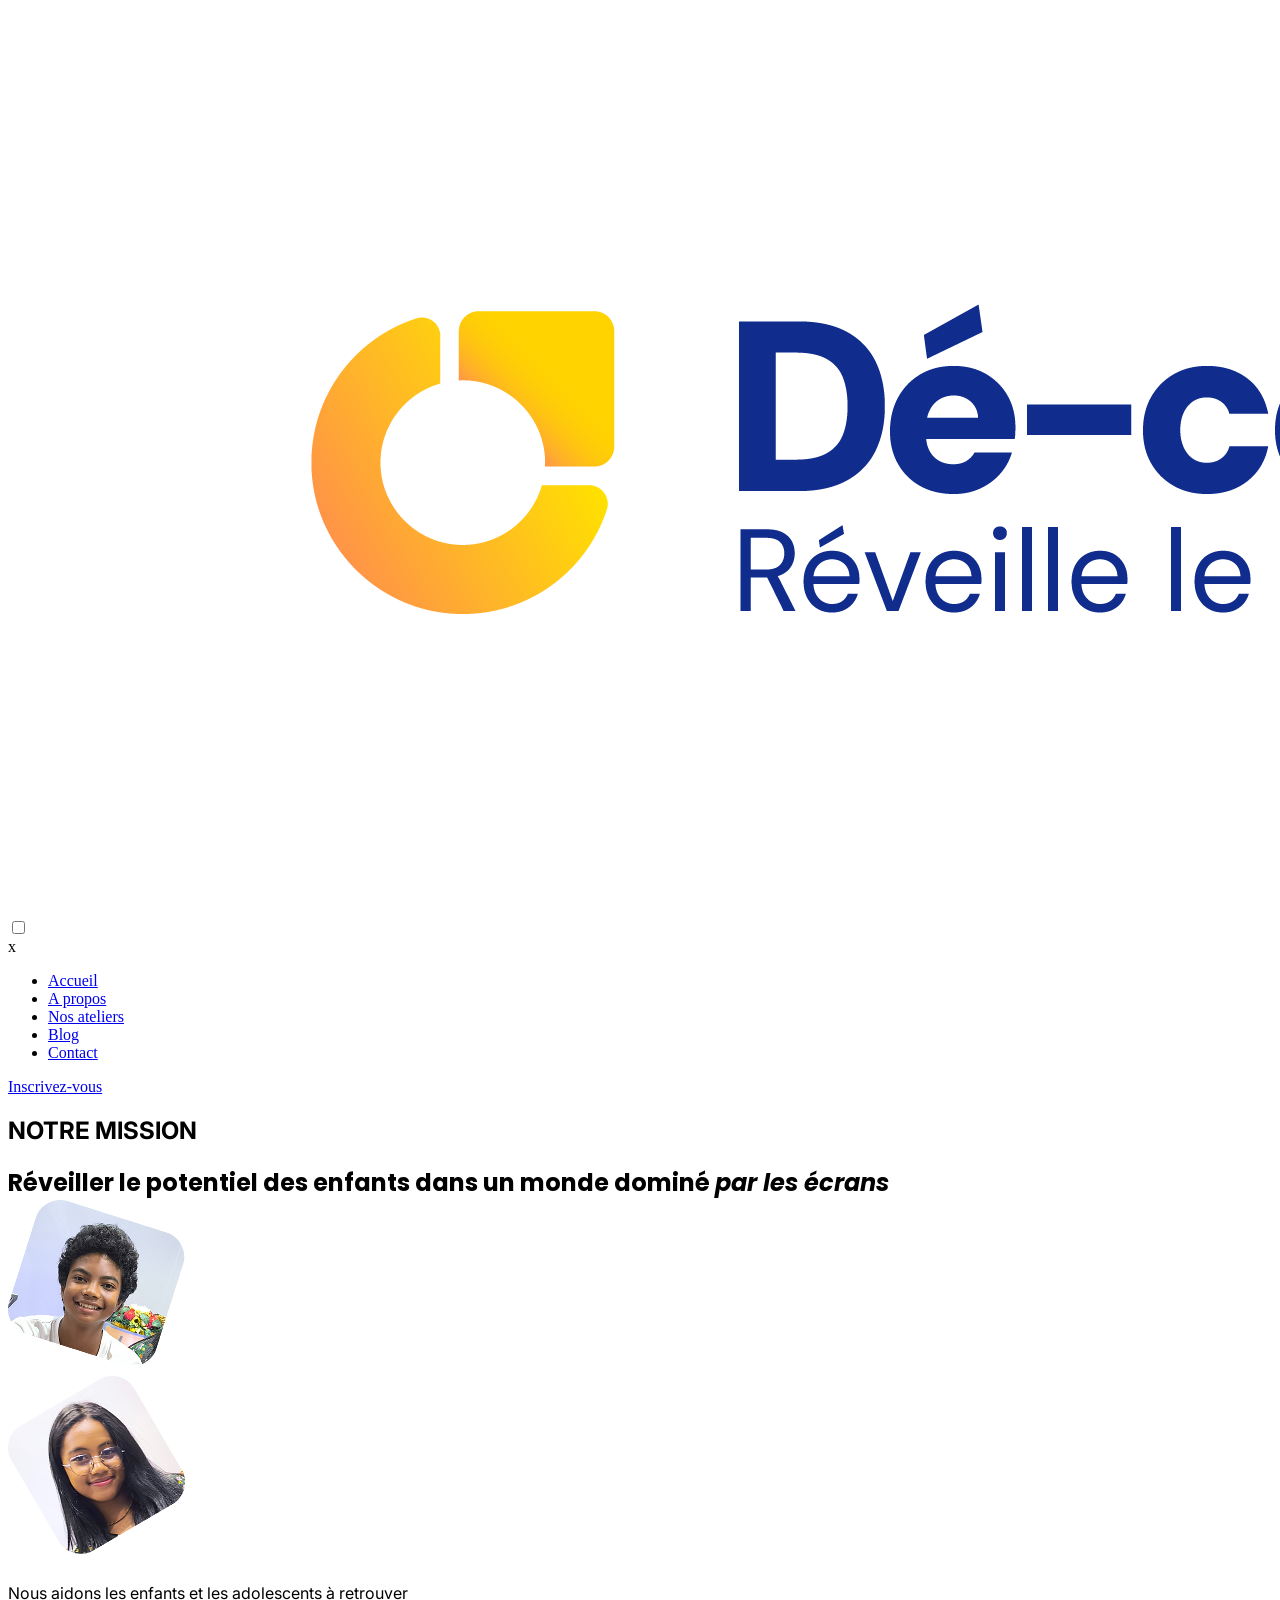
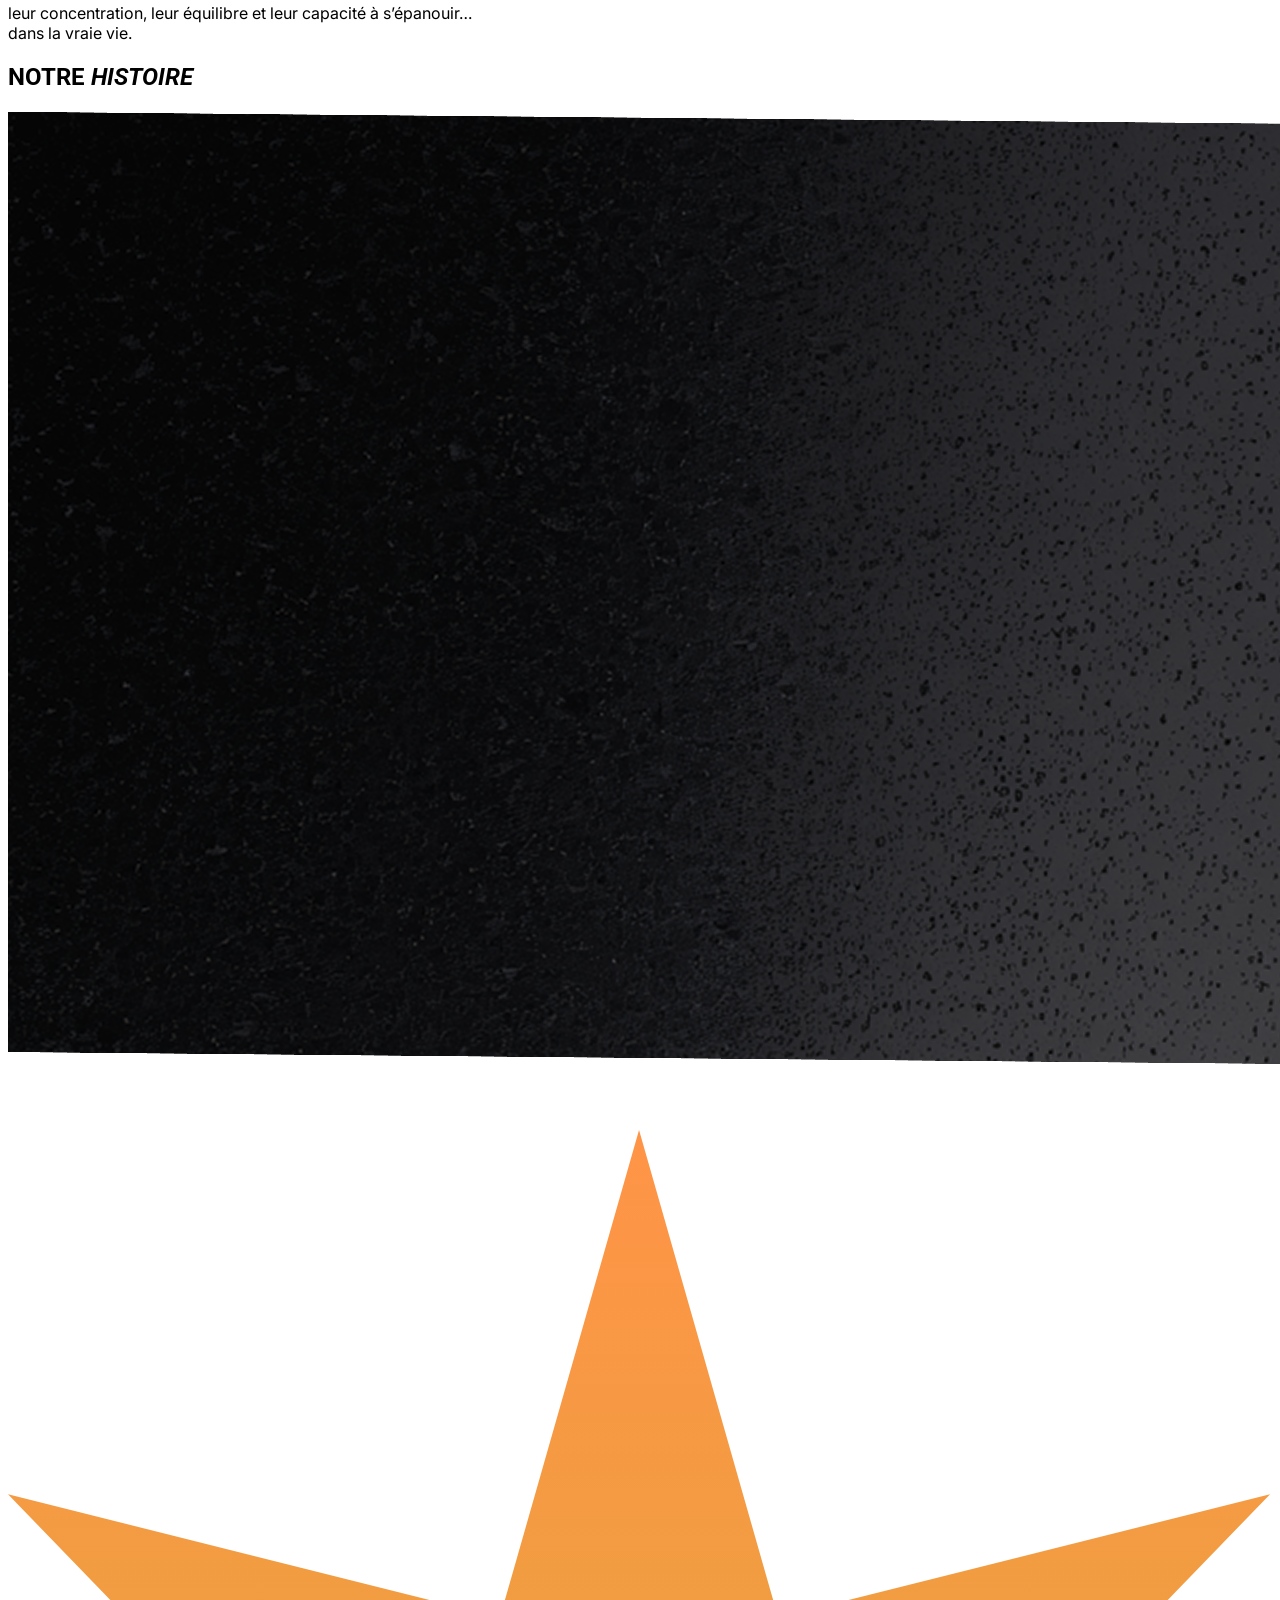
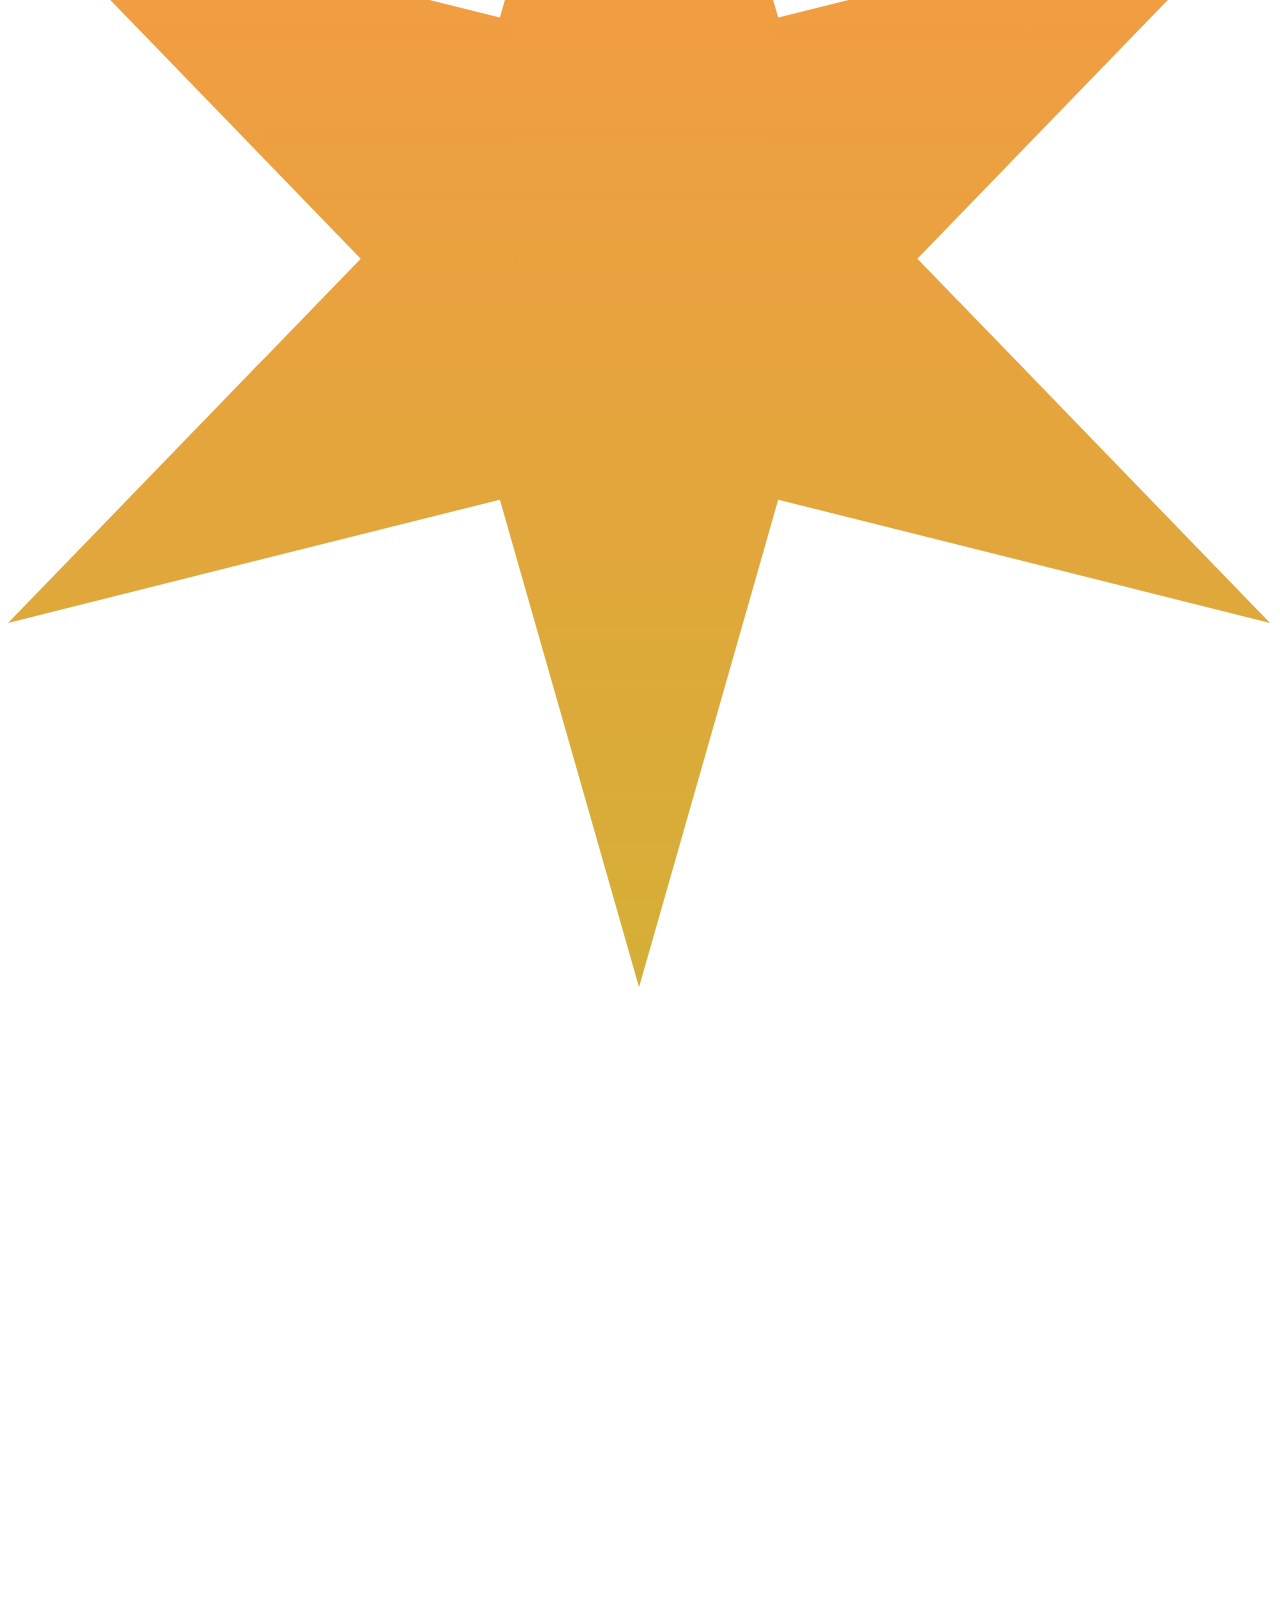
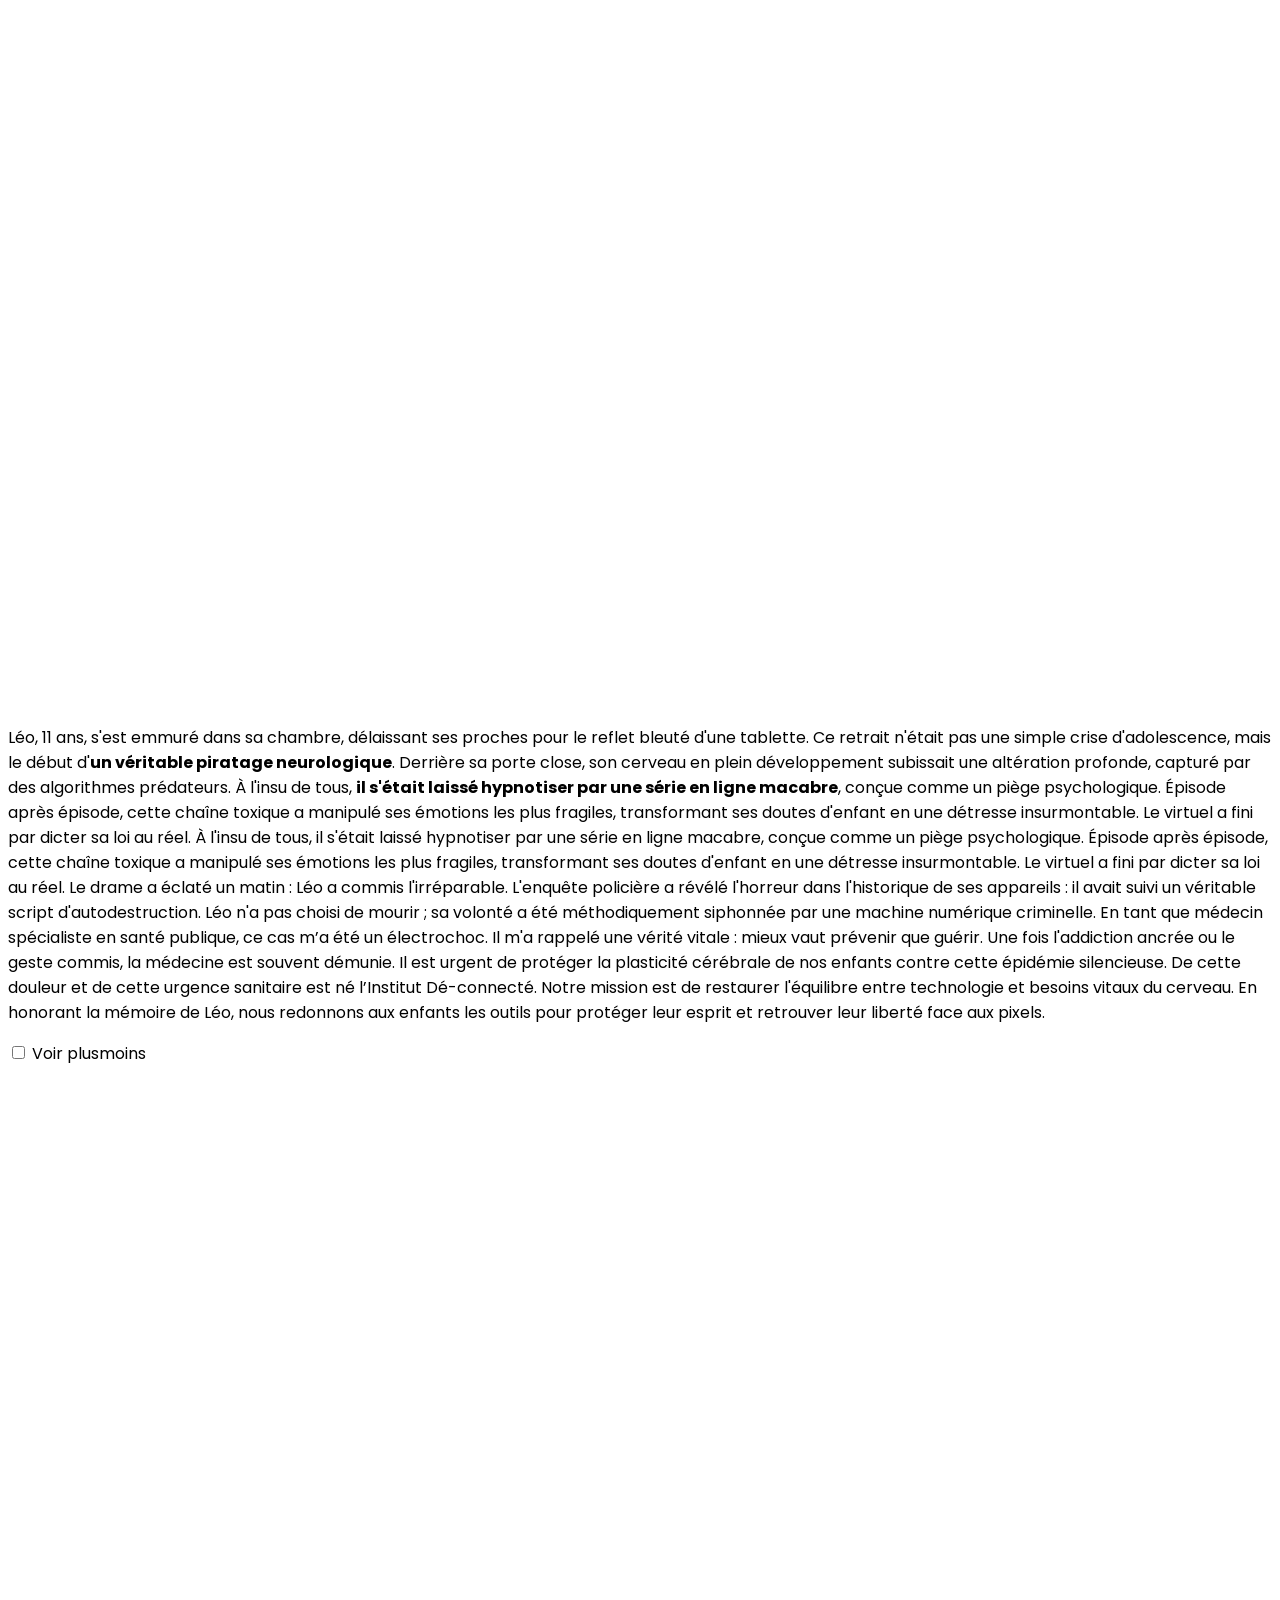
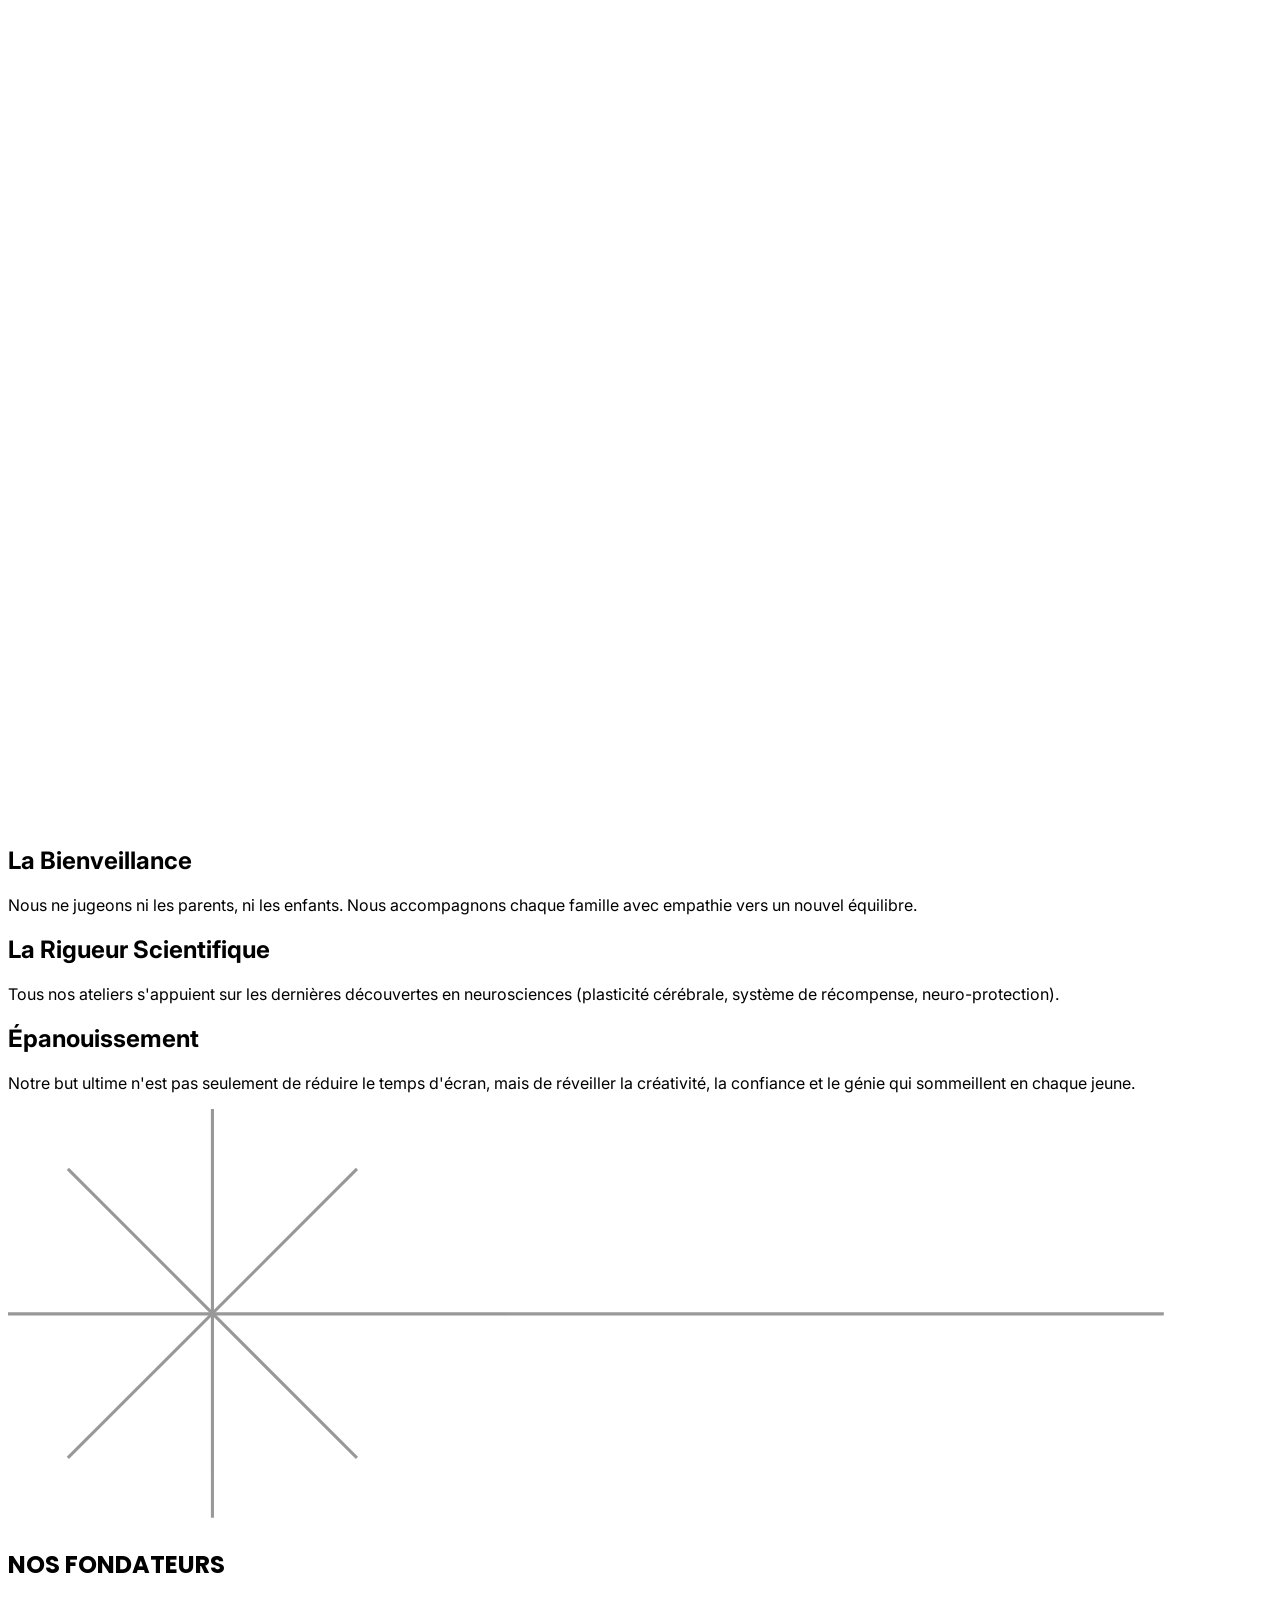
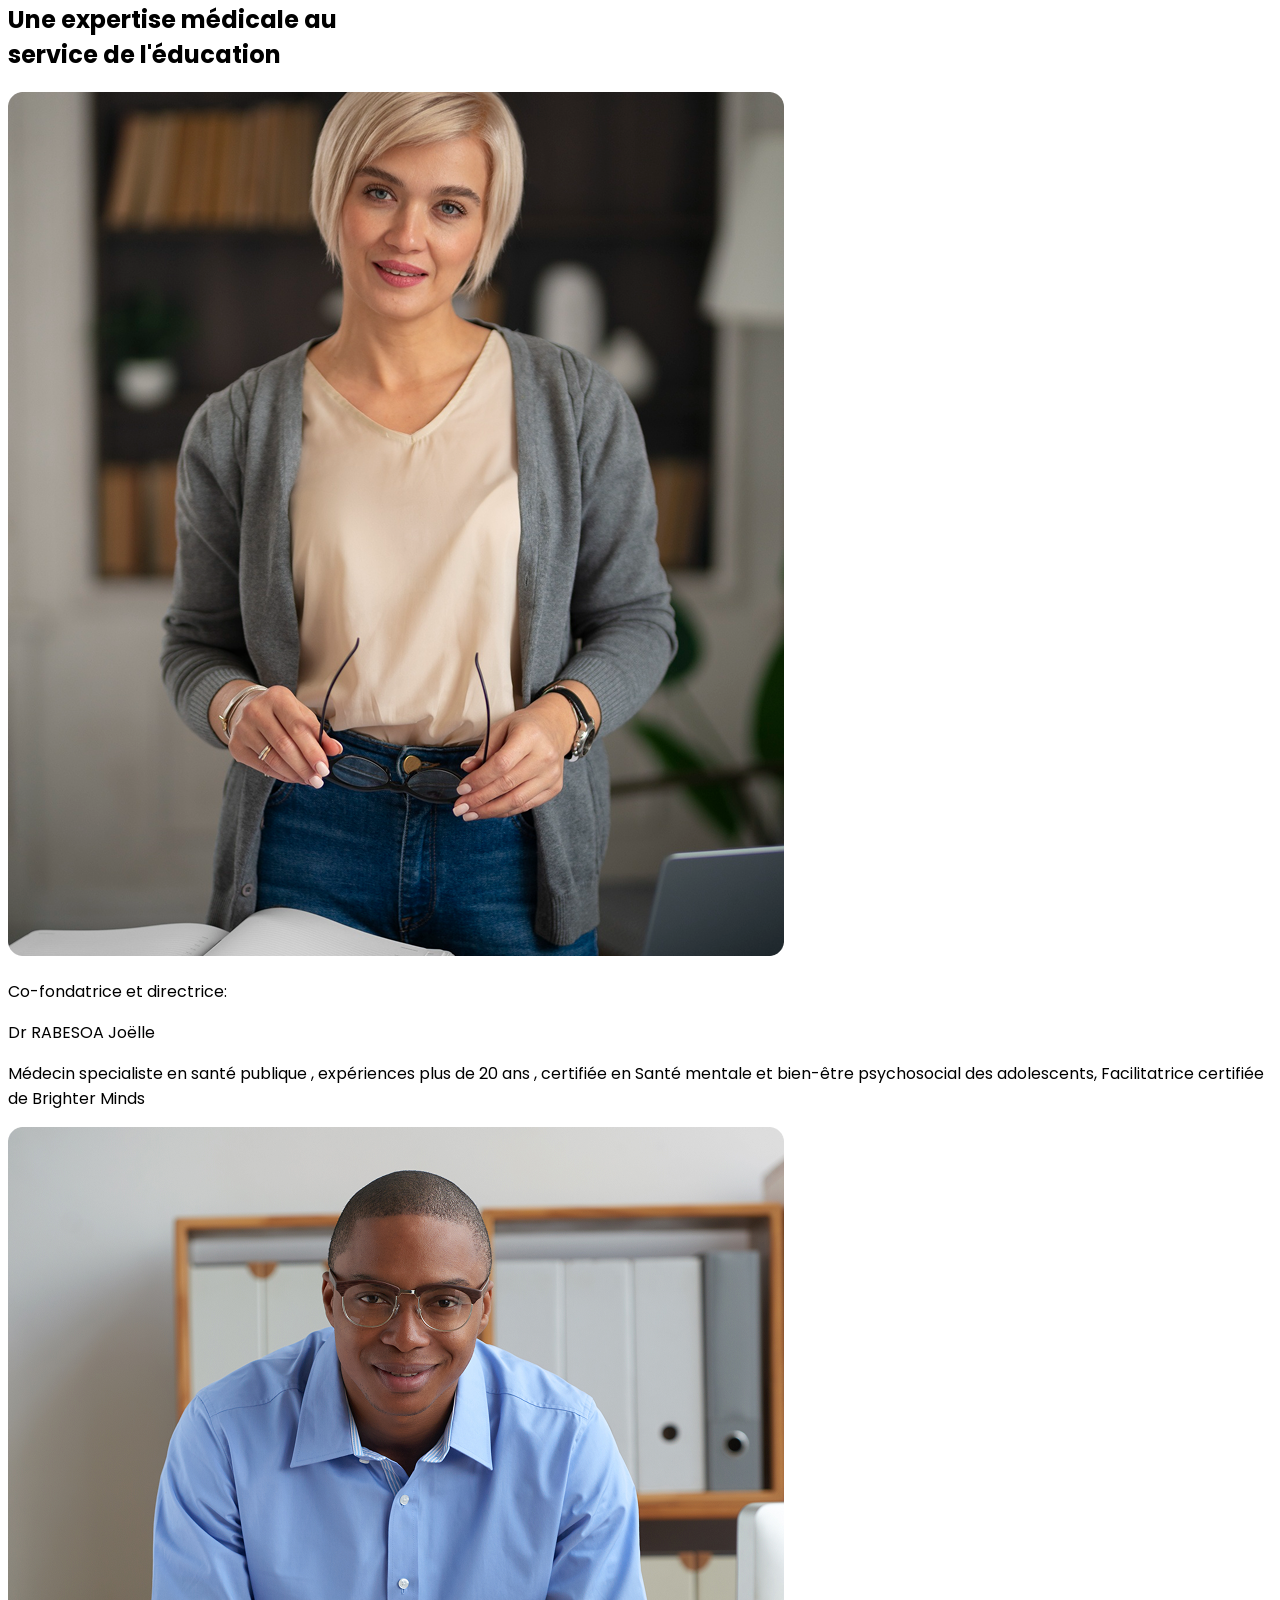
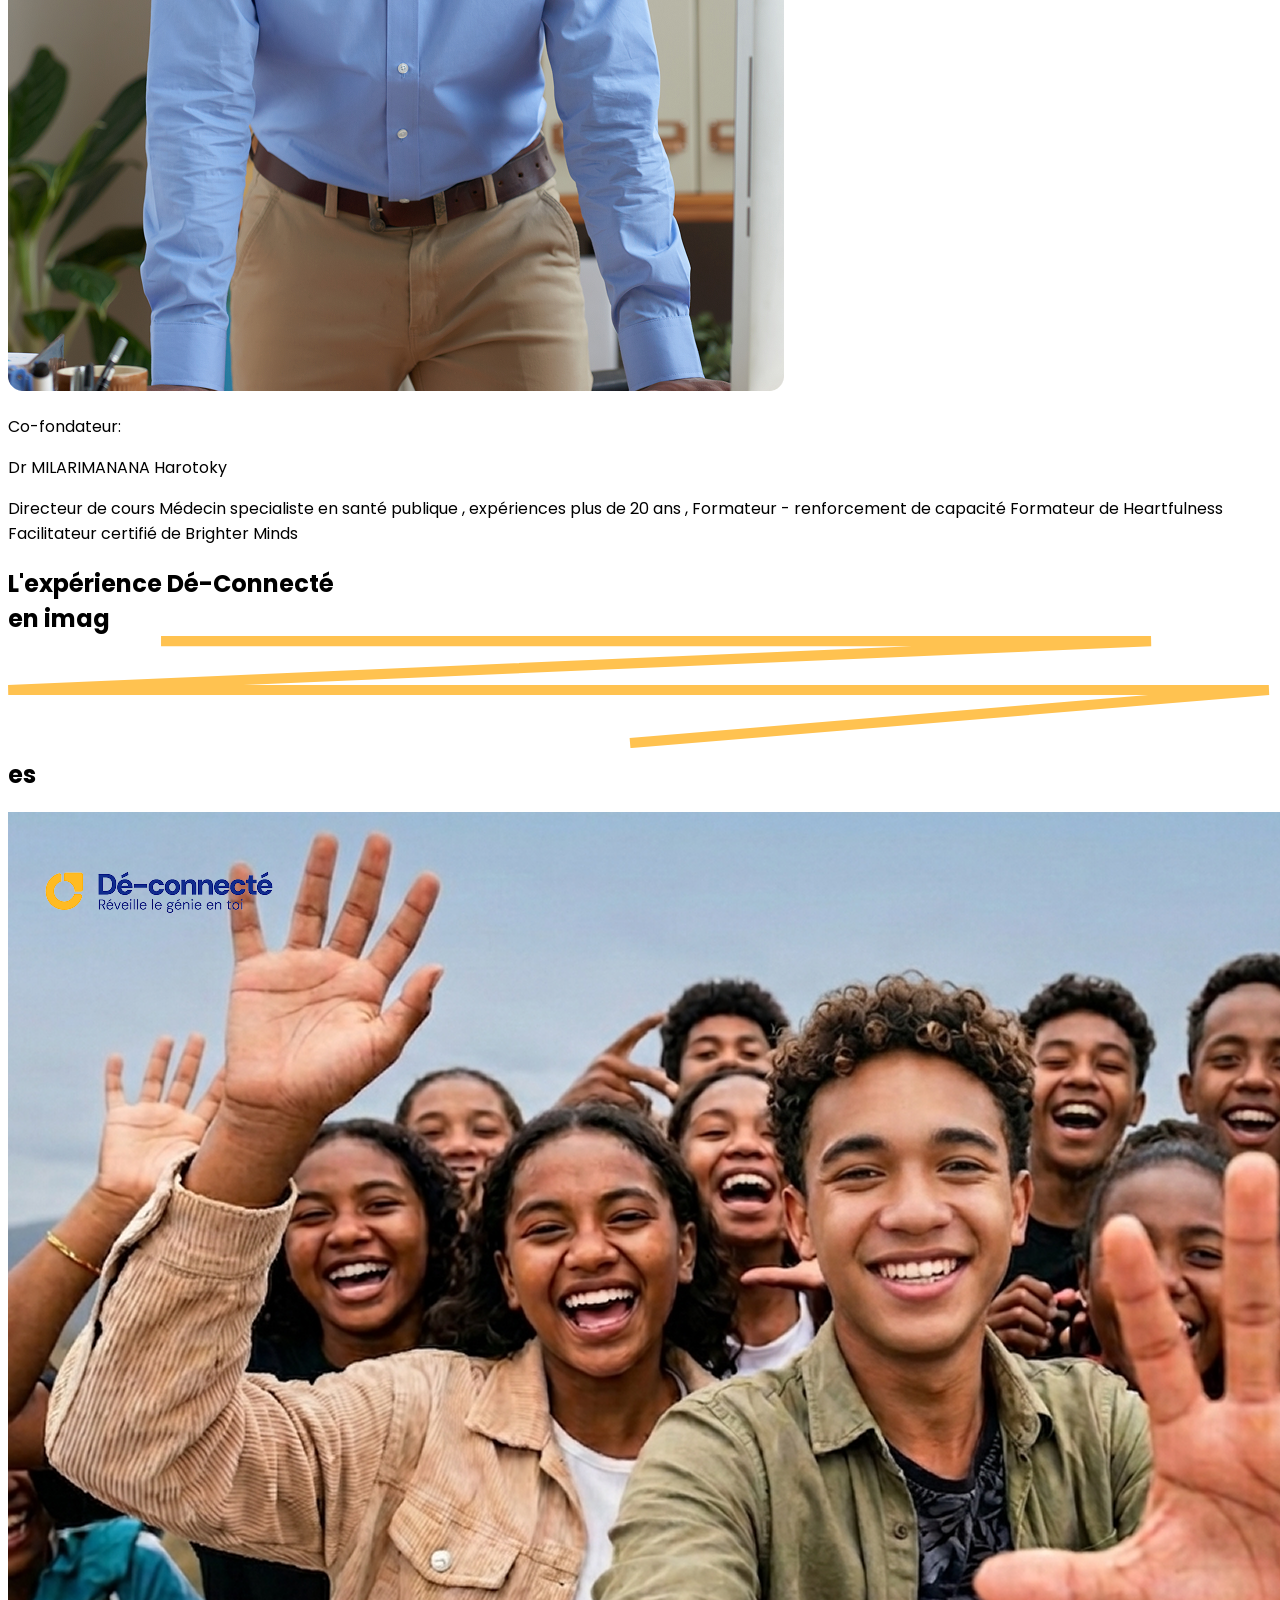
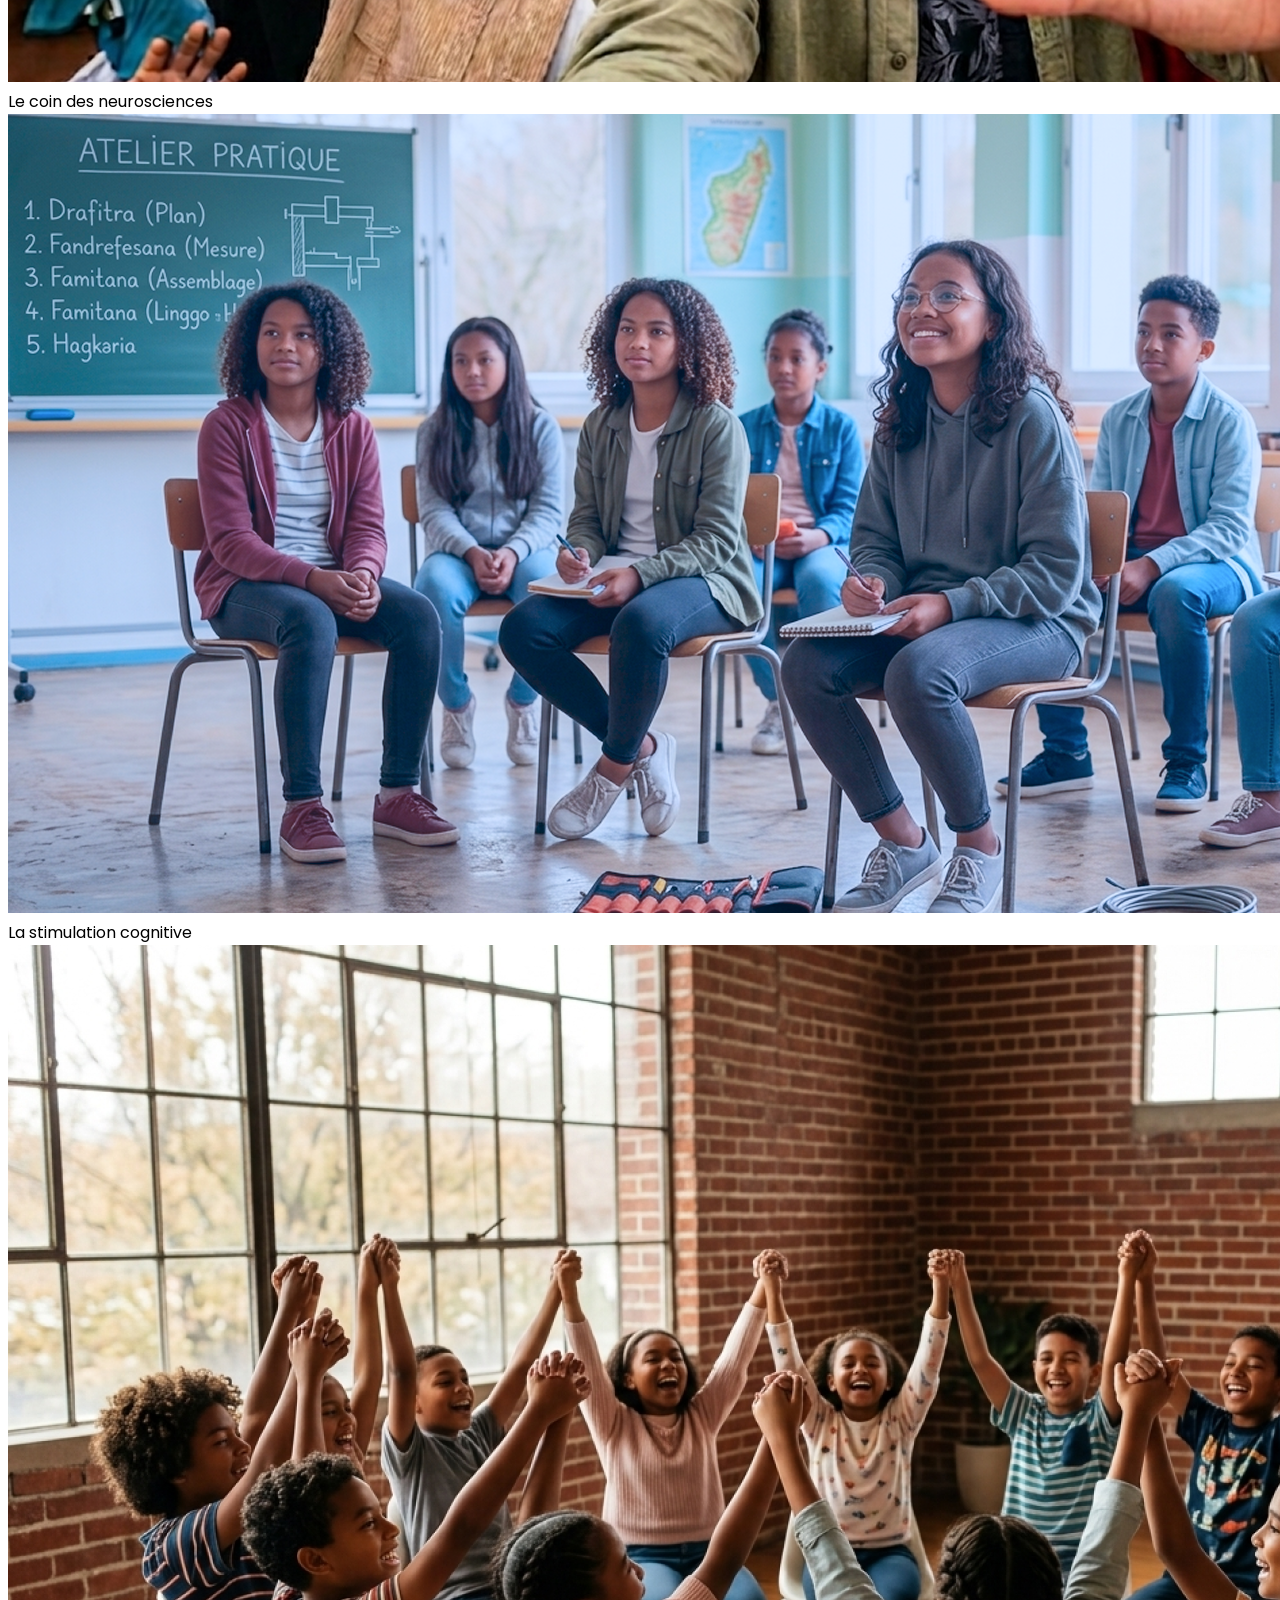
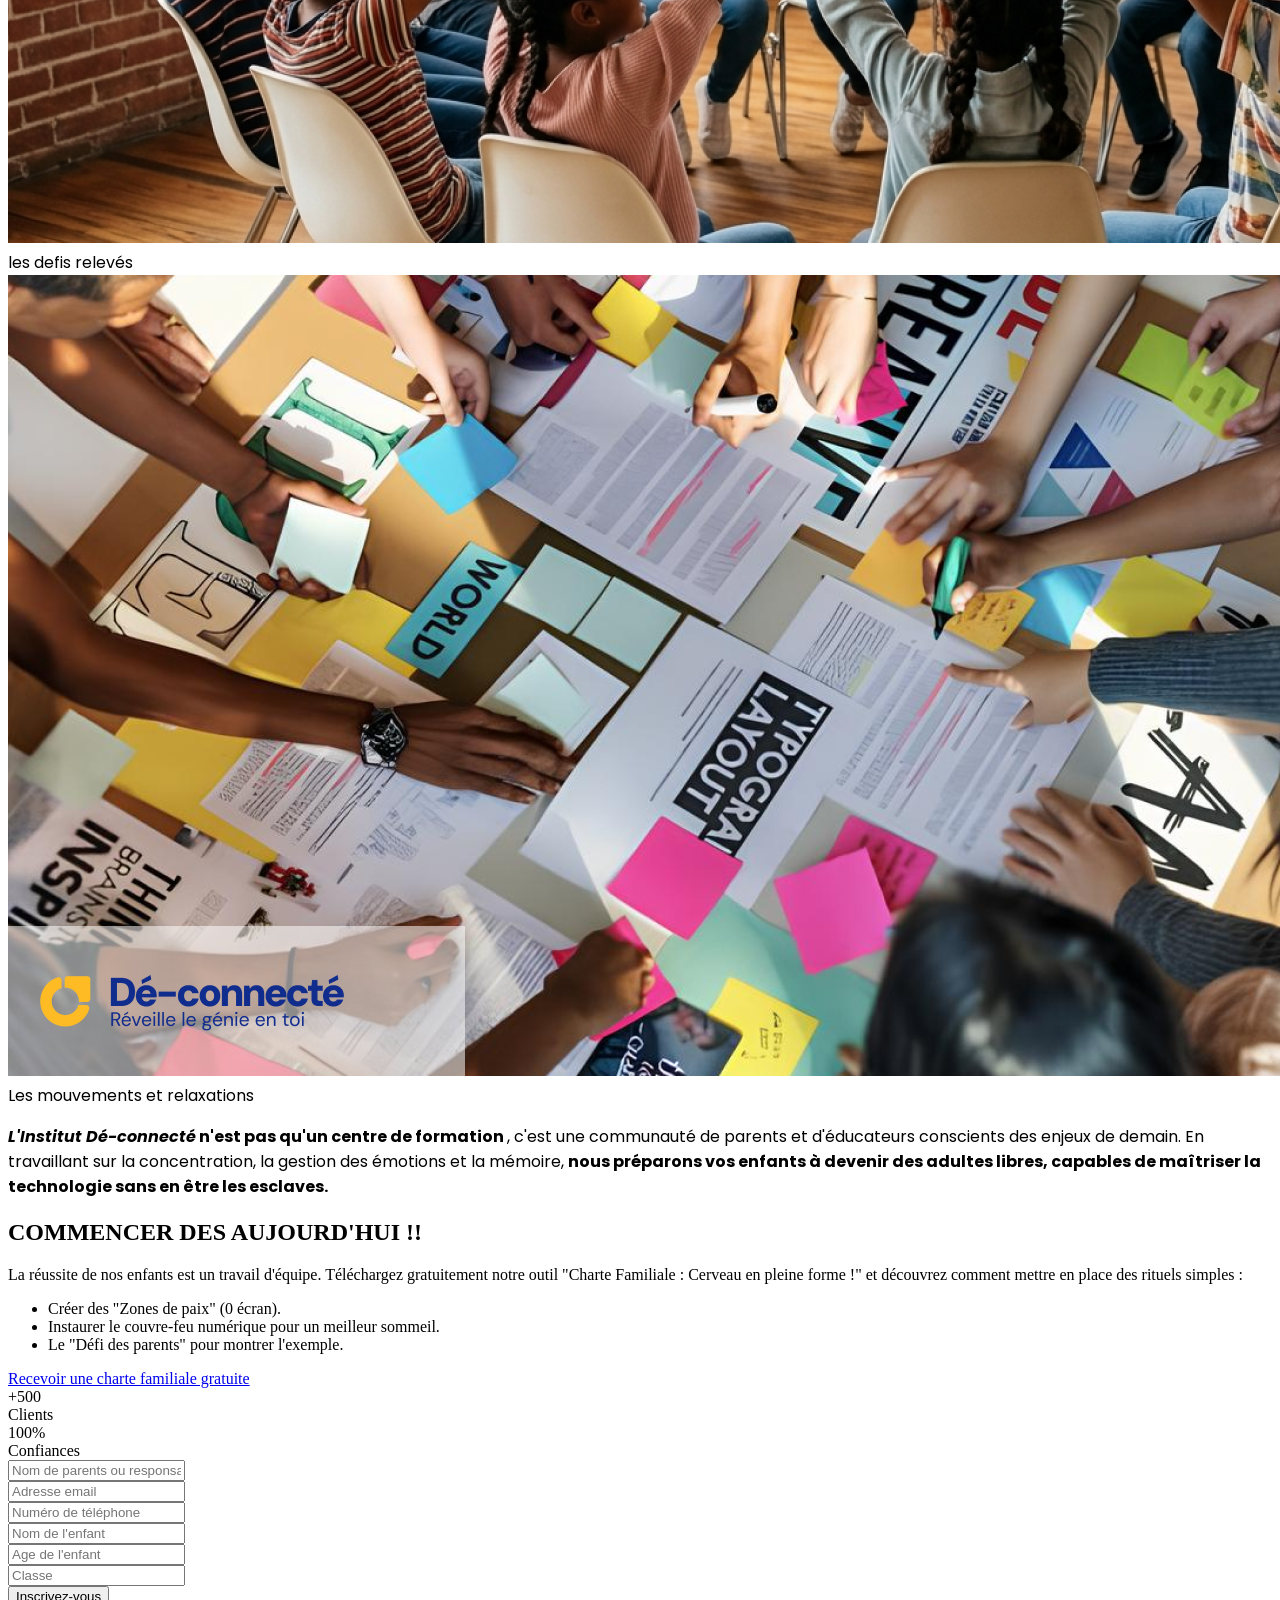
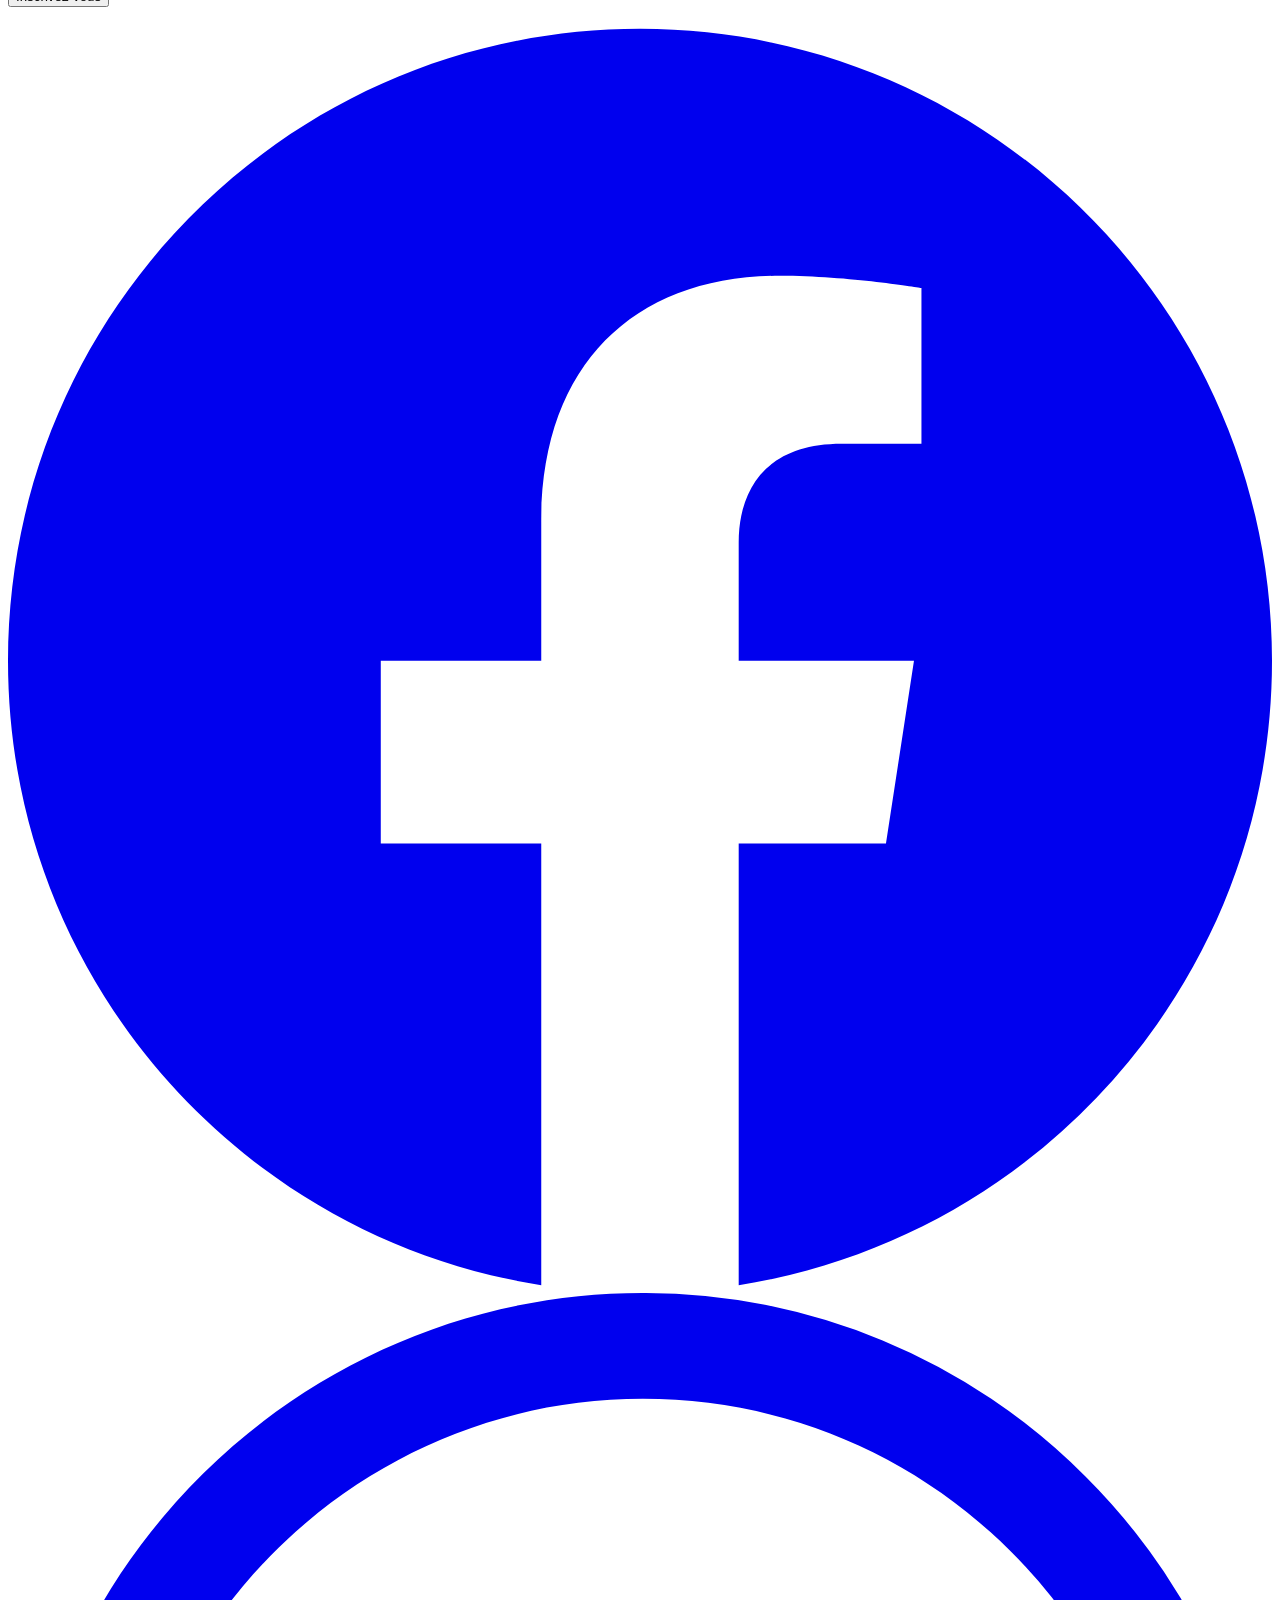
==== a-propos/index.html @ f97aa359 "animation finition" ====
<!doctype html>
<html lang="en">

<head>
    <meta charset="UTF-8" />
    <meta name="viewport" content="width=device-width, initial-scale=1.0" />
    <meta name="description"
        content="Découvrez la mission de l’Institut Dé-Connecté : aider les enfants à retrouver concentration, équilibre et confiance dans un monde dominé par les écrans.">
    <title>Notre mission | Institut Dé-Connecté | Aider les enfants face aux écrans</title>

    <!-- Basic Icons -->
    <link href="https://cdn.boxicons.com/3.0.8/fonts/basic/boxicons.min.css" rel="stylesheet" />
    <link rel="stylesheet" href="https://cdnjs.cloudflare.com/ajax/libs/font-awesome/6.5.1/css/all.min.css">
    <link href="https://unpkg.com/aos@2.3.1/dist/aos.css" rel="stylesheet">
    <script src="https://cdnjs.cloudflare.com/ajax/libs/font-awesome/6.5.1/js/all.min.js" defer></script>

    <!-- INTER & ROBOTO & POPPINS -->
    <link rel="preconnect" href="https://fonts.googleapis.com">
    <link rel="preconnect" href="https://fonts.gstatic.com" crossorigin>
    <link
        href="https://fonts.googleapis.com/css2?family=DM+Sans:ital,opsz,wght@0,9..40,100..1000;1,9..40,100..1000&family=Inter:ital,opsz,wght@0,14..32,100..900;1,14..32,100..900&family=Jost:ital,wght@0,100..900;1,100..900&family=Manrope:wght@200..800&family=Poppins:ital,wght@0,100;0,200;0,300;0,400;0,500;0,600;0,700;0,800;0,900;1,100;1,200;1,300;1,400;1,500;1,600;1,700;1,800;1,900&family=Roboto:ital,wght@0,100..900;1,100..900&display=swap"
        rel="stylesheet">
    <script src="https://cdn.jsdelivr.net/npm/@tailwindcss/browser@4"></script>
    <!-- <link rel="stylesheet" href="../main.css"> -->
    <style>
        .font-inter {
            font-family: "Inter", sans-serif;
        }

        .font-poppins {
            font-family: "Poppins", sans-serif;
        }

        .font-roboto {
            font-family: "Roboto", sans-serif;
        }
        .bg-clip-text {
            -webkit-background-clip: text;
            background-clip: text;
        }

        .text-transparent {
            -webkit-text-fill-color: transparent;
        }
        .spin360 {
            animation: rotate360 5s linear infinite; /* 5s = durée, infinite = boucle infinie */
        }

        @keyframes rotate360 {
            from {
                transform: rotate(0deg);
            }
            to {
                transform: rotate(360deg);
            }
        }
    </style>

    <script type="application/ld+json">
{
  "@context": "https://schema.org",
  "@type": "EducationalOrganization",
  "name": "Institut Dé-Connecté",
  "description": "Programme d'accompagnement pour enfants et adolescents visant à réduire la dépendance aux écrans, améliorer la concentration et développer le potentiel grâce aux neurosciences.",
  "url": "https://deconnecte.com",
  "logo": "https://deconnecte.com/Logo_texted.png",
  "telephone": "+261347799424",
  "address": {
    "@type": "PostalAddress",
    "addressLocality": "Antananarivo",
    "addressRegion": "Analamanga",
    "addressCountry": "MG"
  },
  "areaServed": {
    "@type": "Place",
    "name": "Madagascar"
  },
  "sameAs": [
    "https://web.facebook.com/profile.php?id=61579571357584",
    "https://www.linkedin.com/company/institut-d%C3%A9-connect%C3%A9/?viewAsMember=true",
    "https://www.instagram.com/deconnecte2026/"
  ]
}
</script>
    <script type="application/ld+json">
{
  "@context": "https://schema.org",
  "@type": "LocalBusiness",
  "name": "Institut Dé-Connecté",
  "address": {
    "@type": "PostalAddress",
    "addressLocality": "Antananarivo",
    "addressCountry": "MG"
  },
  "url": "https://deconnecte.com",
  "telephone": "261347799424"
}
</script>
    <script src="../header.js" defer></script>
</head>

<body class="box-border ">

    <header
        class="w-full text-sm flex-wrap justify-between flex items-center fixed top-0 z-256 py-2 px-2 lg:px-6 border-black/28 border-b-1 bg-white text-black  border transition-all  duration-600">
        <div class="order-1">
            <a href="/" class="block flex items-center gap-1 font-black font-inter ">
                <div>
                    <img src="../assets/Logo_texted.png" class="w-48" alt="" id="image_logo">
                </div>

            </a>
        </div>
        <nav class="w-fit sm:grow order-3 sm:order-2 group has-checked:w-full sm:has-checked:w-fit has-checked:p-3"
            aria-label="Menu principal" id="nav">
            <label class="block sm:hidden  rounded-full w-full ">
                <input type="checkbox" class="hidden">
                <div class="flex flex-col gap-1 size-[40px] p-2 border rounded-full justify-center group-has-checked:hidden"
                    id="mobile-menu">
                    <div class="bg-black w-full h-[2px]"></div>
                    <div class="bg-black w-full h-[2px]"></div>
                    <div class="bg-black w-full h-[2px]"></div>
                </div>
                <div class="text-xl hidden group-has-checked:block text-end border-t-1 border-t-black">
                    x
                </div>
            </label>



            <ul
                class=" p-2 hidden group-has-checked:flex flex-col sm:flex-row sm:flex items-center gap-4 lg:gap-8 justify-center ">
                <li><a href="../index.html" class="hover:text-[#FF9447] transition-colors ">Accueil</a>
                </li>
                <li><a href="../a-propos/index.html"
                        class="text-[#FF9447] underline underline-offset-8 transition-colors ">A propos</a></li>
                <li><a href="../ateliers/index.html" class="hover:text-[#FF9447] transition-colors">Nos ateliers</a>
                </li>
                <li><a href="../a-propos/index.html#blog" class="hover:text-[#FF9447] transition-colors">Blog</a></li>
                <li><a href="../contact/index.html" class="hover:text-[#FF9447] transition-colors">Contact</a></li>
            </ul>

        </nav>

        <div class="order-2 sm:order-3">
            <a href="#inscription"
                class="hidden sm:block bg-[#112772] text-white font-medium py-2 px-3 sm:px-6 lg:px-12 rounded-full shadow-md hover:shadow-lg hover:brightness-110 transition-all transform active:scale-95">
                Inscrivez-vous
            </a>
        </div>
    </header>



    <section
        class="flex flex-col items-center text-center rounded-xl relative pt-24 h-[100vh] min-h-[100vh] max-h-[100vh] p-1"
        id="section_hero">
        <!-- bg-linear-to-b from-white from-[60%] to-[rgba(137,178,255,0.8)] to-[100%] pb-36 -->
        <div class="shrink-0 flex block w-full justify-center items-center gap-1">

        </div>
        <div class="flex flex-col justify-center grow items-center" data-aos="zoom-out" data-aos-duration="2000">
            <h1
                class=" flex items-end gap-6 block text-3xl sm:text-4xl lg:text-7xl font-inter font-semibold pt-12 text-[#14141E]">
                <div class="pb-2">

                    <span class="block bg-[#FF9447] size-[16px] rounded-full"></span>
                </div>
                <span>NOTRE MISSION</span>
            </h1>
            <h2
                class=" relative block text-sm md:text-base lg:text-xl font-poppins text-[rgba(0,0,0,0.42)] font-semibold py-2" >
                Réveiller le potentiel des enfants dans un monde dominé
                <em class="text-[#FF9447]">par les écrans</em>
                <div
                    class="absolute hidden sm:block size-[80px] md:size-[100px] right-0 translate-x-7/8 lg:translate-x-5/4 bottom-full">
                    <img class="block size-full" src="images/Rectangle 724.png" alt="" />
                </div>
                <div
                    class="absolute hidden sm:block size-[90px] md:size-[110px] left-0 -translate-x-7/8 lg:-translate-x-5/4 top-full">
                    <img class="block size-full" src="images/Rectangle 725.png" alt="" />
                </div>
            </h2>
            <p class="block w-full font-inter font-light text-grey-500 text-xs sm:text-sm pt-2">
                Nous aidons les enfants et les adolescents à retrouver <br>leur
                concentration, leur équilibre et leur capacité à s’épanouir…<br> dans la
                vraie vie.
            </p>

        </div>
        <div
            class="rounded-xl block w-full bg-linear-to-b from-white to-[rgba(137,178,255,1)] grow flex justify-center items-end pb-5">
            <i class="block bx bx-mouse text-white text-4xl"></i>
        </div>
    </section>

    <section>
        <h1
            class="block text-center text-2xl sm:text-3xl lg:text-4xl font-roboto font-medium py-12 text[rgb(24,25,27)]" data-aos="fade-down" data-aos-duration="1500">
            NOTRE
            <em
                class="text-[rgba(24,25,27,0.9)] bg-[rgba(255,148,71,0.40)] pl-1 pr-8 border-r-3 border-r-[rgb(255,148,71)]">HISTOIRE
            </em>
        </h1>

        <div
            class="relative flex justify-center items-start py-16 px-8 md:px-16 lg:px-24 font-poppins gap-4 md:gap-6 text-white">
            <div class="absolute size-full block top-0 left-0 -z-1">
                <img src="./images/Gradient Speckled Texture 1.png" class="blur-[2px] block size-full object-fit"
                    alt="">
            </div>
            <div class="grow group" data-aos="fade-right" data-aos-duration="1500">
                <h2 class="relative block text-xl sm:text-3xl lg:text-4xl  ">
                    <div class="flex items-center gap-2">
                        <span class="bg-clip-text text-transparent bg-linear-to-r from-white to-[#0A7CFF]">
                            Le drame de Léo et
                        </span>
                        <svg class="size-10 text-black spin360" viewBox="0 0 85 98" fill="none"
                            xmlns="http://www.w3.org/2000/svg">
                            <path
                                d="M42.4355 0L51.7937 32.7912L84.8708 24.5L61.1519 49L84.8708 73.5L51.7937 65.2088L42.4355 98L33.0774 65.2088L0.000301361 73.5L23.7192 49L0.000301361 24.5L33.0774 32.7912L42.4355 0Z"
                                fill="url(#paint0_linear_925_514)" />
                            <defs>
                                <linearGradient id="paint0_linear_925_514" x1="42.4355" y1="0" x2="42.4355" y2="98"
                                    gradientUnits="userSpaceOnUse">
                                    <stop stop-color="#FF9447" />
                                    <stop offset="1" stop-color="#D4AF37" />
                                </linearGradient>
                            </defs>
                        </svg>

                    </div>
                    <div
                        class="block w-fit pl-4 sm:pl-8 bg-clip-text text-transparent bg-linear-to-r from-white to-[#0A7CFF]">
                        <div class="flex items-center gap-2">
                            <svg class="size-5" viewBox="0 0 35 35" fill="none" xmlns="http://www.w3.org/2000/svg">
                                <g clip-path="url(#clip0_925_506)">
                                    <path
                                        d="M17.5 8.5767L14.0216 0L14.0816 9.25813L7.59253 2.66699L11.1909 11.185L2.66278 7.58979L9.25978 14.0869L0 14.0164L8.57608 17.4942L0 20.9835L9.25978 20.9131L2.66278 27.4102L11.1909 23.8033L7.59253 32.3329L14.0816 25.7418L14.0216 34.9999L17.5 26.4233L20.9784 34.9999L20.9184 25.7418L27.4075 32.3329L23.8091 23.8033L32.3373 27.4102L25.7403 20.9131L35 20.9835L26.4239 17.4942L35 14.0164L25.7403 14.0869L32.3373 7.58979L23.8091 11.185L27.4075 2.66699L20.9184 9.25813L20.9784 0L17.5 8.5767Z"
                                        fill="white" />
                                </g> 
                                <defs>
                                    <clipPath id="clip0_925_506">
                                        <rect width="35" height="35" fill="white" />
                                    </clipPath>
                                </defs>
                            </svg>
                            <span>

                                l’éveil d’une mission
                            </span>
                        </div>
                    </div>
                </h2>
                <p class=" py-8 text-xs sm:text-sm leading-8 text-balance font-light">
                    Léo, 11 ans, s'est emmuré dans sa chambre, délaissant ses proches pour le reflet bleuté d'une
                    tablette. Ce retrait n'était pas une simple crise d'adolescence, mais le début d'<strong
                        class="font-medium">un véritable
                        piratage neurologique</strong>. Derrière sa porte close, son cerveau en plein développement
                    subissait une
                    altération profonde, capturé par des algorithmes prédateurs. À l'insu de tous, <strong
                        class="font-medium">il s'était laissé
                        hypnotiser par une série en ligne macabre</strong>, conçue comme un piège psychologique. Épisode
                    après
                    épisode, cette chaîne toxique a manipulé ses émotions les plus fragiles, transformant ses doutes
                    d'enfant en une détresse insurmontable. Le virtuel a fini par dicter sa loi au réel.
                    <span class="hidden group-has-checked:block">
                        À l'insu de tous, il s'était laissé hypnotiser par une série en ligne macabre, conçue comme un
                        piège psychologique. Épisode après épisode, cette chaîne toxique a manipulé ses émotions les
                        plus fragiles, transformant ses doutes d'enfant en une détresse insurmontable. Le virtuel a fini
                        par dicter sa loi au réel.

                        Le drame a éclaté un matin : Léo a commis l'irréparable. L'enquête policière a révélé l'horreur
                        dans l'historique de ses appareils : il avait suivi un véritable script d'autodestruction. Léo
                        n'a pas choisi de mourir ; sa volonté a été méthodiquement siphonnée par une machine numérique
                        criminelle.

                        En tant que médecin spécialiste en santé publique, ce cas m’a été un électrochoc. Il m'a rappelé
                        une vérité vitale : mieux vaut prévenir que guérir. Une fois l'addiction ancrée ou le geste
                        commis, la médecine est souvent démunie. Il est urgent de protéger la plasticité cérébrale de
                        nos enfants contre cette épidémie silencieuse.

                        De cette douleur et de cette urgence sanitaire est né l’Institut Dé-connecté. Notre mission est
                        de restaurer l'équilibre entre technologie et besoins vitaux du cerveau. En honorant la mémoire
                        de Léo, nous redonnons aux enfants les outils pour protéger leur esprit et retrouver leur
                        liberté face aux pixels.
                    </span>
                </p>

                <label class="bg-[#12396F] text-white px-12 py-2 rounded-full text-sm block w-fit">
                    <input type="checkbox" class="hidden block size-full">
                    Voir <span class="group-has-checked:hidden">plus</span><span
                        class="hidden group-has-checked:inline-block">moins</span></label>
            </div>

            <div
                class="absolute top-0 right-0 sm:static block w-[15%] p-4 lg:p-8 flex justify-evenly items-center gap-2 shrink-0">
                <svg class="block w-full spin360" viewBox="0 0 160 160" fill="none" xmlns="http://www.w3.org/2000/svg">
                    <g clip-path="url(#clip0_959_216)">
                        <g opacity="0.4">
                            <path d="M159.074 128.057V1.0752L32.0922 1.0752L32.0922 128.057H159.074Z" stroke="white" />
                            <path d="M128.057 159.076V32.0938L1.07464 32.0938L1.07464 159.076H128.057Z"
                                stroke="white" />
                            <path d="M32.0927 0.923828L32.0926 128.057L1.07422 158.591V31.6091L32.0927 0.923828Z"
                                stroke="white" stroke-linejoin="bevel" />
                            <path d="M159.075 0.923828V128.057L128.057 159.075V31.6091L159.075 0.923828Z" stroke="white"
                                stroke-linejoin="bevel" />
                        </g>
                    </g>
                </svg>

            </div>
        </div>
    </section>

    <section class="relative py-3 sm:py-12 lg:py-12 font-poppins">
        <h1
            class="block text-center text-3xl sm:text-4xl lg:text-5xl text-transparent font-medium bg-linear-to-r from-black to-[#FF9447] bg-clip-text" data-aos="fade-zoom-out" data-aos-duration="1500">
            Nos Valeurs<br />Fondamentales
        </h1>

        <div class="flex justify-center gap-8 py-12 font-inter flex-wrap gap-y-2">
            <div class="w-[96%] sm:w-[40%] lg:w-[25%] rounded-xl bg-[#F0F0F0] p-8" data-aos="fade-up" data-aos-duration="1000">
                <div class="pb-5 sm:pb-20">
                    <div class="p-2 text-2xl bg-[#5846FB] rounded-full w-fit text-white">
                        <i class="block align-middle bx bx-handshake"></i>
                    </div>
                </div>
                <h2 class="py-4 text-2xl sm:text-3xl lg:text-4xl">
                    La Bienveillance
                </h2>
                <p class="color-[rgba(0,0,0,0.7)]">
                    Nous ne jugeons ni les parents, ni les enfants. Nous accompagnons
                    chaque famille avec empathie vers un nouvel équilibre.
                </p>
            </div>

            <div class="w-[96%] sm:w-[48%] lg:w-[25%] rounded-xl bg-[#F0F0F0] p-8" data-aos="fade-up" data-aos-duration="1500" data-aos-delay="500">
                <div class="pb-5 sm:pb-20">
                    <div class="p-2 text-2xl bg-[#5846FB] rounded-full w-fit text-white">
                        <i class="block align-middle bx bx-thunder"></i>
                    </div>
                </div>
                <h2 class="py-4 text-2xl sm:text-3xl lg:text-4xl">
                    La Rigueur Scientifique
                </h2>
                <p class="color-[rgba(0,0,0,0.7)]">
                    Tous nos ateliers s'appuient sur les dernières découvertes en
                    neurosciences (plasticité cérébrale, système de récompense,
                    neuro-protection).
                </p>
            </div>

            <div class="w-[96%] sm:w-[48%] lg:w-[25%] rounded-xl bg-[#F0F0F0] p-8" data-aos="fade-up" data-aos-duration="1000" data-aos-delay="1500" data-aos-delay="900">
                <div class="pb-5 sm:pb-20">
                    <div class="p-2 text-2xl bg-[#5846FB] rounded-full w-fit text-white">
                        <i class="block align-middle bx bx-seal-check"></i>
                    </div>
                </div>
                <h2 class="py-4 text-2xl sm:text-3xl lg:text-4xl">Épanouissement</h2>
                <p class="color-[rgba(0,0,0,0.7)]">
                    Notre but ultime n'est pas seulement de réduire le temps d'écran,
                    mais de réveiller la créativité, la confiance et le génie qui
                    sommeillent en chaque jeune.
                </p>
            </div>
        </div>
        <div class="absolute bottom-0 left-8 w-[16%]">
            <svg class="size-full" viewBox="0 0 409 133" fill="none" xmlns="http://www.w3.org/2000/svg">
                <g opacity="0.4">
                    <path d="M374 66.3008H0" stroke="black" />
                    <path d="M66.1504 0V132.3" stroke="black" />
                    <path d="M112.913 112.915L19.3672 19.3691" stroke="black" />
                    <path d="M112.913 19.3691L19.3672 112.915" stroke="black" />
                </g>
            </svg>

        </div>
    </section>

    <section class="p-6 sm:p-12 lg:p-24">
        <h1 class="block text-3xl sm:text-4xl lg:text-5xl font-poppins text-black text-center" data-aos="zoom-in" data-aos-duration="1500">
            NOS FO<span class="bg-[#D7EEDD] rounded-full px-1">NDATEURS</span>
        </h1>


        <div class="py-8"></div>

        <h2
            class="text-xl p-3  sm:text-2xl lg:text-3xl border-l-4 border-l-[rgb(255,148,71)] font-semibold font-poppins" data-aos="fade-right" data-aos-duration="1500">
            Une expertise médicale au<br>
            service de l'éducation
        </h2>



        <div class="flex gap-2 py-8 flex-col sm:flex-row text-white text-sm md:text-base">


            <div class=" relative grow rounded-xl overflow-hidden font-poppins" data-aos="fade-zoom-in" data-aos-duration="2000">
                <img class="w-full h-full object-cover rounded-xl" src="./images/Rectangle 21.png">
                <div class="absolute bottom-0 left-0 w-full bg-[rgba(0,0,0,0.89)] p-4 md:p-8   min-h-[50%] ">
                    <p>
                        Co-fondatrice et directrice:
                    </p>
                    <p class="text-[#CE603B] text-base md:text-xl lg:text-2xl">
                        Dr RABESOA Joëlle
                    </p>
                    <div class="p-4"></div>
                    <p>
                        Médecin specialiste en santé publique , expériences plus de 20 ans ,

                        certifiée en Santé mentale et bien-être psychosocial des adolescents,

                        Facilitatrice certifiée de Brighter Minds
                    </p>
                </div>
            </div>
            <div class=" relative grow  rounded-xl overflow-hidden font-poppins" data-aos="fade-zoom-in" data-aos-duration="2000" data-aos-delay="500">
                <img class="w-full h-full object-cover rounded-xl" src="./images/Rectangle 711(1).png">
                <div class="absolute bottom-0 left-0 w-full bg-[rgba(0,0,0,0.89)] p-4 md:p-8   min-h-[50%]  ">
                    <p>
                        Co-fondateur:
                    </p>
                    <p class="text-[#CE603B] text-base md:text-xl lg:text-2xl">
                        Dr MILARIMANANA Harotoky
                    </p>
                    <div class="p-4"></div>
                    <p>
                        Directeur de cours

                        Médecin specialiste en santé publique , expériences plus de 20 ans ,

                        Formateur - renforcement de capacité

                        Formateur de Heartfulness

                        Facilitateur certifié de Brighter Minds

                    </p>
                </div>
            </div>




        </div>
    </section>
    <div class="p-8"></div>
    <section class="flex flex-col px-6 sm:px-12 lg:px-24 min-h-[100vh] max-h-[100vh] font-poppins h-[100vh]" id="blog">
        <h1 class="block text-3xl h-[22vh] sm:text-4xl lg:text-5xl font-poppins text-black" data-aos="fade-right" data-aos-duration="1000">
            L'expérience<span class="bg-[#D7EEDD] rounded-full px-2"> Dé-</span>Connecté <br>
            <span class="relative">
                en imag<svg class="block absolute w-fill -bottom-1 -left-3" viewBox="0 0 372 33" fill="none"
                    xmlns="http://www.w3.org/2000/svg">
                    <path d="M45.0342 1.5H336.4L0.0644531 15.9H371.064L183.066 31.5" stroke="#FFC250"
                        stroke-width="3" />
                </svg></span>es
            <div class="p-2 "></div>
        </h1>

        <div class="h-[75vh] flex gap-2">

            <div class="block grow h-full overflow-hidden relative rounded-2xl group" data-aos="fade-right" data-aos-duration="1000">
                <img class="block h-full w-full object-cover group-hover:scale-110 transition-all duration-2000"
                    src="./images/Frame 95622.png">
                <div
                    class="absolute left-0 top-0 size-full  bg-[rgba(0,0,0,0)] group-hover:bg-[rgba(0,0,0,0.3)] transition-all duration-1000">

                    <div class="relative size-full">
                        <div
                            class="absolute p-3 text-white bottom-0 left-0 translate-y-full group-hover:translate-none transition-all duration-2000">
                            Le coin des neurosciences
                        </div>
                    </div>
                </div>

            </div>


            <div class="flex sm:flex-col h-[75vh]  w-[60%] gap-2 sm:w-[50%] shrink-0">

                <div class="flex w-[50%] sm:w-full flex-col h-[75vh] sm:flex-row sm:h-[35%] gap-2  rounded-2xl" >
                    <div class="grow overflow-hidden relative group rounded-2xl" data-aos="fade-down" data-aos-duration="1000" data-aos-delay="500">
                        <img src="./images/Frame 95623.png"
                            class="block w-full h-full object-cover group-hover:scale-110 transition-all duration-2000 rounded-xl" />
                        <div
                            class="absolute left-0 top-0 size-full  bg-[rgba(0,0,0,0)] group-hover:bg-[rgba(0,0,0,0.3)] transition-all duration-1000">

                            <div class="relative size-full">
                                <div
                                    class="absolute p-3 text-white bottom-0 left-0 translate-y-full group-hover:translate-none transition-all duration-2000">
                                    La stimulation cognitive
                                </div>
                            </div>
                        </div>

                    </div>
                    <div class="grow overflow-hidden relative group rounded-2xl" data-aos="fade-left" data-aos-duration="1000" data-aos-delay="700">
                        <img src="./images/Frame 95624.png"
                            class="block w-full h-full object-cover group-hover:scale-110 transition-all duration-2000 rounded-xl" />
                        <div
                            class="absolute left-0 top-0 size-full  bg-[rgba(0,0,0,0)] group-hover:bg-[rgba(0,0,0,0.3)] transition-all duration-1000">

                            <div class="relative size-full">
                                <div
                                    class="absolute p-3 text-white bottom-0 left-0 translate-y-full group-hover:translate-none transition-all duration-2000">
                                    les defis relevés
                                </div>
                            </div>
                        </div>

                    </div>
                </div>

                <div class="w-[50%] sm:w-full sm:grow-5 h-[75vh] sm:h-[60%] overflow-hidden relative group rounded-2xl" data-aos="fade-up" data-aos-duration="1000" data-aos-delay="900">
                    <img src="./images/Frame 95625.png"
                        class="block w-full h-full object-cover group-hover:scale-110 transition-all duration-2000 rounded-xl" />
                    <div
                        class="absolute left-0 top-0 size-full  bg-[rgba(0,0,0,0)] group-hover:bg-[rgba(0,0,0,0.3)] transition-all duration-1000">

                        <div class="relative size-full">
                            <div
                                class="absolute p-3 text-white bottom-0 left-0 translate-y-full group-hover:translate-none transition-all duration-2000">
                                Les mouvements et relaxations
                            </div>
                        </div>
                    </div>
                </div>

            </div>

        </div>
    </section>


    <div class="p-6"></div>
    <div class="flex justify-center px-3 sm:px-12 lg:px-24 pb-24">
        <p class="text-[rgba(0,0,0,0.6)] text-sm md:text-base lg:text-xl font-poppins text-center" data-aos="fade-zoom-in" data-aos-duration="2000">
            <strong class="font-bold text-black">
                <em class="text-[#FF9447]"> L'Institut Dé-connecté</em>
                n'est pas qu'un centre de formation
            </strong>
            , c'est une communauté de parents et d'éducateurs conscients des enjeux
            de demain. En travaillant sur la concentration, la gestion des émotions
            et la mémoire,
            <strong class="font-bold text-black">
                nous préparons vos enfants à devenir des adultes libres, capables de
                maîtriser la technologie
                <span
                    class="text-nowrap bg-[rgba(255,148,71,0.40)] pl-1 pr-8 border-r-3 border-r-[rgb(255,148,71)]">sans&nbsp;en&nbsp;être&nbsp;les&nbsp;esclaves.</span>
            </strong>
        </p>
    </div>





    <!-- FOOTER -->



    <!-- <section class="w-full bg-[#112772] py-8 px-6 text-white flex items-center"> -->





</body>
        <!-- ═══════════════════════════════════════
     INSCRIPTION
════════════════════════════════════════ -->
        <section id="inscription" class="bg-[#112772] text-white py-16 sm:py-24">
            <div class="container mx-auto px-4 sm:px-6">
                <div class="grid md:grid-cols-2 gap-12 md:gap-16 lg:gap-24 items-start max-w-6xl mx-auto">

                    <!-- Texte gauche -->
                    <div>
                        <h2 class="text-2xl sm:text-3xl md:text-4xl font-Poppins uppercase mb-6 sm:mb-8 leading-tight" data-aos="fade-zoom-in" data-aos-duration="1000">
                            COMMENCER DES AUJOURD'HUI !!
                        </h2>

                        <p
                            class="text-base sm:text-lg text-white/50 font-Poppins mb-6 sm:mb-8 opacity-90 leading-relaxed" data-aos="fade-zoom-in" data-aos-duration="1500">
                            La réussite de nos enfants est un travail d'équipe. Téléchargez gratuitement notre outil
                            "Charte Familiale : Cerveau en pleine forme !" et découvrez comment mettre en place des
                            rituels simples :
                        </p>

                        <ul class="space-y-3 sm:space-y-4 mb-8 sm:mb-12 opacity-90 ">
                            <li class="flex items-start gap-3 text-sm sm:text-base font-medium font-Poppins" data-aos="fade-right" data-aos-duration="500">
                                <span class="mt-2 w-1.5 h-1.5 rounded-full bg-white flex-shrink-0"></span>
                                Créer des "Zones de paix" (0 écran).
                            </li>
                            <li class="flex items-start gap-3 text-sm sm:text-base font-medium font-Poppins" data-aos="fade-right" data-aos-duration="600">
                                <span class="mt-2 w-1.5 h-1.5 rounded-full bg-white flex-shrink-0"></span>
                                Instaurer le couvre-feu numérique pour un meilleur sommeil.
                            </li>
                            <li class="flex items-start gap-3 text-sm sm:text-base font-medium font-Poppins" data-aos="fade-right" data-aos-duration="800">
                                <span class="mt-2 w-1.5 h-1.5 rounded-full bg-white flex-shrink-0"></span>
                                Le "Défi des parents" pour montrer l'exemple.
                            </li>
                        </ul>

                        <a href="./Charte-familiale.pdf"
                            class="inline-block bg-[#FF9447] hover:bg-[#e8853f] text-white font-medium font-Poppins py-3 px-6 sm:px-8 rounded-full transition-colors mb-10 sm:mb-16 text-sm sm:text-base" data-aos="fade-up" data-aos-duration="1000"
                            download="Charte-familiale.pdf">
                            Recevoir une charte familiale gratuite
                        </a>

                        <div class="flex gap-10 sm:gap-16" data-aos="fade-up" data-aos-duration="1000">
                            <div>
                                <div class="text-4xl sm:text-5xl md:text-6xl font-Poppins font-bold">+500</div>
                                <div class="text-sm sm:text-lg tracking-widest font-medium font-Poppins mt-1">Clients
                                </div>
                            </div>
                            <div>
                                <div class="text-4xl sm:text-5xl md:text-6xl font-Poppins font-bold">100%</div>
                                <div class="text-sm sm:text-lg tracking-widest font-medium font-Poppins mt-1">Confiances
                                </div>
                            </div>
                        </div>
                    </div>

                    <!-- Formulaire -->
                    <div class="w-full font-medium font-Poppins" data-aos="fade-zoom-out" data-aos-duration="3000">
                        <form class="space-y-6 sm:space-y-8" id="inscription_form">
                            <div>
                                <input type="text" placeholder="Nom de parents ou responsable" name="nom_responsable"
                                    class="w-full bg-transparent border-b border-white/30 py-3 px-2 text-white placeholder:text-white/70 focus:outline-none focus:border-[#FF9447] transition-colors text-sm sm:text-base">
                            </div>
                            <div>
                                <input type="email" placeholder="Adresse email" name="adresse_email"
                                    class="w-full bg-transparent border-b border-white/30 py-3 px-2 text-white placeholder:text-white/70 focus:outline-none focus:border-[#FF9447] transition-colors text-sm sm:text-base">
                            </div>
                            <div>
                                <input type="tel" placeholder="Numéro de téléphone" name="telephone"
                                    class="w-full bg-transparent border-b border-white/30 py-3 px-2 text-white placeholder:text-white/70 focus:outline-none focus:border-[#FF9447] transition-colors text-sm sm:text-base">
                            </div>
                            <div>
                                <input type="text" placeholder="Nom de l'enfant" name="nom_enfant"
                                    class="w-full bg-transparent border-b border-white/30 py-3 px-2 text-white placeholder:text-white/70 focus:outline-none focus:border-[#FF9447] transition-colors text-sm sm:text-base">
                            </div>
                            <div class="grid grid-cols-2 gap-4 sm:gap-8">
                                <div>
                                    <input type="text" placeholder="Age de l'enfant" name="age"
                                        class="w-full bg-transparent border-b border-white/30 py-3 px-2 text-white placeholder:text-white/70 focus:outline-none focus:border-[#FF9447] transition-colors text-sm sm:text-base">
                                </div>
                                <div>
                                    <input type="text" placeholder="Classe" name="classe"
                                        class="w-full bg-transparent border-b border-white/30 py-3 px-2 text-white placeholder:text-white/70 focus:outline-none focus:border-[#FF9447] transition-colors text-sm sm:text-base">
                                </div>
                            </div>
                            <div class="pt-4 flex justify-center">
                                <button type="submit" id="submit_inscription" name="submit_inscription" value="submit"
                                    class="bg-gradient-to-r from-[#FF9447] to-[#FFD902] text-white font-bold py-3 px-8 sm:px-12 rounded-full shadow-lg hover:scale-105 transition-transform text-sm sm:text-base">
                                    Inscrivez-vous
                                </button>
                            </div>
                        </form>
                    </div>

                </div>
            </div>
        </section>


        <!-- ═══════════════════════════════════════
     FOOTER
════════════════════════════════════════ -->
        <footer class="bg-white py-8 px-4 sm:px-6 font-sans">
            <div class="container mx-auto grid grid-cols-1 sm:grid-cols-2 md:grid-cols-3 gap-8 sm:gap-10 items-start">

                <!-- Brand -->
                <aside class="space-y-5 sm:space-y-6" data-aos="fade-right" data-aos-duration="1000">
                    <div class="block w-48">
                        <img src="assets/Logo_texted.png" class="block object-fit" alt="">
                    </div>

                    <nav class="flex gap-4 sm:gap-5 items-center flex-wrap" aria-label="Réseaux sociaux">
                        <!-- Facebook -->
                        <a href="https://web.facebook.com/profile.php?id=61579571357584" target="_blank"
                            rel="noopener noreferrer"
                            class="text-[#FF9447] hover:text-orange-600 hover:scale-110 transition-all duration-300">
                            <svg class="h-10 w-10 sm:h-8 sm:w-8" fill="currentColor" viewBox="0 0 24 24">
                                <path
                                    d="M24 12.073c0-6.627-5.373-12-12-12s-12 5.373-12 12c0 5.99 4.388 10.954 10.125 11.854v-8.385H7.078v-3.47h3.047V9.43c0-3.007 1.792-4.669 4.533-4.669 1.312 0 2.686.235 2.686.235v2.953H15.83c-1.491 0-1.956.925-1.956 1.874v2.25h3.328l-.532 3.47h-2.796v8.385C19.612 23.027 24 18.062 24 12.073z" />
                            </svg>
                            <span class="sr-only">Facebook</span>
                        </a>
                        <!-- WhatsApp -->
                        <a href="https://wa.me/261347799424" target="_blank" rel="noopener noreferrer"
                            class="text-[#FF9447] hover:text-orange-600 hover:scale-110 transition-all duration-300">
                            <svg class="h-10 w-10 sm:h-8 sm:w-8" fill="currentColor" viewBox="0 0 24 24">
                                <path
                                    d="M17.472 14.382c-.297-.149-1.758-.867-2.03-.967-.273-.099-.471-.148-.67.15-.197.297-.767.966-.94 1.164-.173.199-.347.223-.644.075-.297-.15-1.255-.463-2.39-1.475-.883-.788-1.48-1.761-1.653-2.059-.173-.297-.018-.458.13-.606.134-.133.298-.347.446-.52.149-.174.198-.298.298-.497.099-.198.05-.371-.025-.52-.075-.149-.669-1.612-.916-2.207-.242-.579-.487-.5-.669-.51-.173-.008-.371-.01-.57-.01-.198 0-.52.074-.792.372-.272.297-1.04 1.016-1.04 2.479 0 1.462 1.065 2.875 1.213 3.074.149.198 2.096 3.2 5.077 4.487.709.306 1.262.489 1.694.625.712.227 1.36.195 1.871.118.571-.085 1.758-.719 2.006-1.413.248-.694.248-1.289.173-1.413-.074-.124-.272-.198-.57-.347m-5.421 7.403h-.004a9.87 9.87 0 01-5.031-1.378l-.361-.214-3.741.982.998-3.648-.235-.374a9.86 9.86 0 01-1.51-5.26c.001-5.45 4.436-9.884 9.888-9.884 2.64 0 5.122 1.03 6.988 2.898a9.825 9.825 0 012.893 6.994c-.003 5.45-4.437 9.884-9.885 9.884m8.413-18.297A11.815 11.815 0 0012.05 0C5.495 0 .16 5.335.157 11.892c0 2.096.547 4.142 1.588 5.945L.057 24l6.305-1.654a11.882 11.882 0 005.683 1.448h.005c6.554 0 11.89-5.335 11.893-11.893a11.821 11.821 0 00-3.48-8.413z" />
                            </svg>
                            <span class="sr-only">WhatsApp</span>
                        </a>
                        <!-- Instagram -->
                        <a href="https://www.linkedin.com/company/institut-d%C3%A9-connect%C3%A9/?viewAsMember=true"
                            target="_blank" rel="noopener noreferrer"
                            class="text-[#FF9447] hover:text-orange-600 hover:scale-110 transition-all duration-300">
                            <svg class="h-10 w-10 sm:h-8 sm:w-8" fill="currentColor" viewBox="0 0 24 24">
                                <path
                                    d="M12 2.163c3.204 0 3.584.012 4.85.07 3.252.148 4.771 1.691 4.919 4.919.058 1.265.069 1.645.069 4.849 0 3.205-.012 3.584-.069 4.849-.149 3.225-1.664 4.771-4.919 4.919-1.266.058-1.644.07-4.85.07-3.204 0-3.584-.012-4.849-.07-3.26-.149-4.771-1.699-4.919-4.92-.058-1.265-.07-1.644-.07-4.849 0-3.204.013-3.583.07-4.849.149-3.227 1.664-4.771 4.919-4.919 1.266-.057 1.645-.069 4.849-.069zM12 0C8.741 0 8.333.014 7.053.072 2.695.272.273 2.69.073 7.052.014 8.333 0 8.741 0 12c0 3.259.014 3.668.072 4.948.2 4.358 2.618 6.78 6.98 6.98C8.333 23.986 8.741 24 12 24c3.259 0 3.668-.014 4.948-.072 4.354-.2 6.782-2.618 6.979-6.98.059-1.28.073-1.689.073-4.948 0-3.259-.014-3.667-.072-4.947-.196-4.354-2.617-6.78-6.979-6.98C15.668.014 15.259 0 12 0zm0 5.838a6.162 6.162 0 100 12.324 6.162 6.162 0 000-12.324zM12 16a4 4 0 110-8 4 4 0 010 8zm6.406-11.845a1.44 1.44 0 100 2.881 1.44 1.44 0 000-2.881z" />
                            </svg>
                            <span class="sr-only">Instagram</span>
                        </a>
                        <!-- LinkedIn -->
                        <a href="https://www.instagram.com/deconnecte2026/" target="_blank" rel="noopener noreferrer"
                            class="text-[#FF9447] hover:text-orange-600 hover:scale-110 transition-all duration-300">
                            <svg class="h-10 w-10 sm:h-8 sm:w-8" fill="currentColor" viewBox="0 0 24 24">
                                <path
                                    d="M20.447 20.452h-3.554v-5.569c0-1.328-.027-3.037-1.852-3.037-1.853 0-2.136 1.445-2.136 2.939v5.667H9.351V9h3.414v1.561h.046c.477-.9 1.637-1.85 3.37-1.85 3.601 0 4.267 2.37 4.267 5.455v6.286zM5.337 7.433a2.062 2.062 0 01-2.063-2.065 2.064 2.064 0 112.063 2.065zm1.782 13.019H3.555V9h3.564v11.452zM22.225 0H1.771C.792 0 0 .774 0 1.729v20.542C0 23.227.792 24 1.771 24h20.451C23.2 24 24 23.227 24 22.271V1.729C24 .774 23.2 0 22.222 0h.003z" />
                            </svg>
                            <span class="sr-only">LinkedIn</span>
                        </a>
                    </nav>

                    <p class="text-sm sm:text-xs lg:text-sm text-gray-500 max-w-xs leading-relaxed font-Poppins">
                        Ensemble, nous pouvons réveiller le Génie qui dort en chaque enfant. <br>
                        <span class="text-[#3A3DFF] font-medium cursor-pointer">"Approche innovative de l'Institut
                            Dé-connecté"</span>
                    </p>
                </aside>

                <!-- Liens utiles -->
                <nav class="space-y-3 sm:space-y-4 font-Jost" data-aos="fade-up" data-aos-duration="1000">
                    <h3 class="font-bold text-gray-900 uppercase text-sm sm:text-base lg:text-lg tracking-widest ">Liens
                        utiles</h3>
                    <ul class="space-y-2 sm:space-y-3 text-black text-sm font-Poppins">
                        <li><a href="#" class="hover:text-[#3A3DFF] transition-colors">Accueil</a></li>
                        <li><a href="a-propos/index.html" class="hover:text-[#3A3DFF] transition-colors">A propos</a>
                        </li>
                        <li><a href="ateliers/index.html" class="hover:text-[#3A3DFF] transition-colors">Nos
                                ateliers</a></li>
                        <li><a href="contact/index.html" class="hover:text-[#3A3DFF] transition-colors">Contact</a></li>
                    </ul>
                </nav>

                <!-- CTA Footer -->
                <article class="space-y-4 sm:space-y-6" data-aos="fade-zoom-in" data-aos-duration="2000">
                    <h3 class="text-base font-medium font-Poppins text-[#1E1E1E] leading-tight font-Poppins">
                        Offrez à votre enfant les clés de sa réussite numérique. Réservez sa place pour la prochaine
                        session et retrouvez la sérénité à la maison.
                    </h3>
                    <hr class="border-black w-full sm:w-64 md:w-72 lg:w-96">
                    <div class="flex justify-start sm:justify-end">
                        <a href="#inscription"
                            class="bg-gradient-to-r from-[#FF9447] to-[#FFE100] text-white font-semibold text-base py-3 px-8 sm:px-12 rounded-2xl shadow-lg hover:shadow-xl hover:brightness-110 transition-all transform hover:-translate-y-1 inline-block">
                            Inscrivez-vous
                        </a>
                    </div>
                    <p class="text-xs sm:text-sm text-gray-500 font-medium font-Poppins">
                        Les places sont limitées pour garantir un suivi de qualité
                    </p>
                </article>
            </div>

            <!-- Adresse -->
            <div class="container mx-auto mt-4 sm:mt-6 pt-6 sm:pt-8 border-t border-gray-100" >
                <div class="flex items-center gap-2 text-black text-sm sm:text-base lg:text-lg">
                    <svg class="h-5 w-5 flex-shrink-0" fill="currentColor" viewBox="0 0 24 24">
                        <path
                            d="M12 2C8.13 2 5 5.13 5 9c0 5.25 7 13 7 13s7-7.75 7-13c0-3.87-3.13-7-7-7zm0 9.5c-1.38 0-2.5-1.12-2.5-2.5s1.12-2.5 2.5-2.5 2.5 1.12 2.5 2.5-1.12 2.5-2.5 2.5z" />
                    </svg>
                    <span class="font-light text-sm">Antananarivo - Madagascar</span>
                </div>
            </div>
        </footer>

<script src="https://unpkg.com/aos@2.3.1/dist/aos.js"></script>
<script src="../anim.js"></script>
<script>

    let form = document.querySelector("#inscription_form");
    let form_submit = form.querySelector("#submit_inscription");

    form_submit.addEventListener("click", function (event) {
        event.preventDefault();
        let nom_responsable = form.querySelector("[name=nom_responsable]").value;
        let adresse_email = form.querySelector("[name=adresse_email]").value;
        let telephone = form.querySelector("[name=telephone]").value;
        let nom_enfant = form.querySelector("[name=nom_enfant]").value;
        let age = form.querySelector("[name=age]").value;
        let classe = form.querySelector("[name=classe]").value;
        if (
            nom_responsable == "" ||
            adresse_email == "" ||
            telephone == "" ||
            nom_enfant == "" ||
            age == "" ||
            classe == ""
        ) {
            alert("Veuillez Complétez tous les champs")
        }
        else {
            inputs = form.querySelectorAll("[name]");
            params = [];
            inputs.forEach(input => {
                params.push(encodeURIComponent(input.name) + "=" + encodeURIComponent(input.value));
            });
            body = params.join("&");
            fetch('https://deconnecte.com/email.php', {
                method: 'POST',
                headers: {
                    "Content-Type": "application/x-www-form-urlencoded"
                },
                body: body
            })
                .then(res => res.json())
                .then(data => {
                    alert(data.message);
                    if (data.status == 1) {
                        window.location.reload();
                    }
                });
        }


    });



</script>

</html>
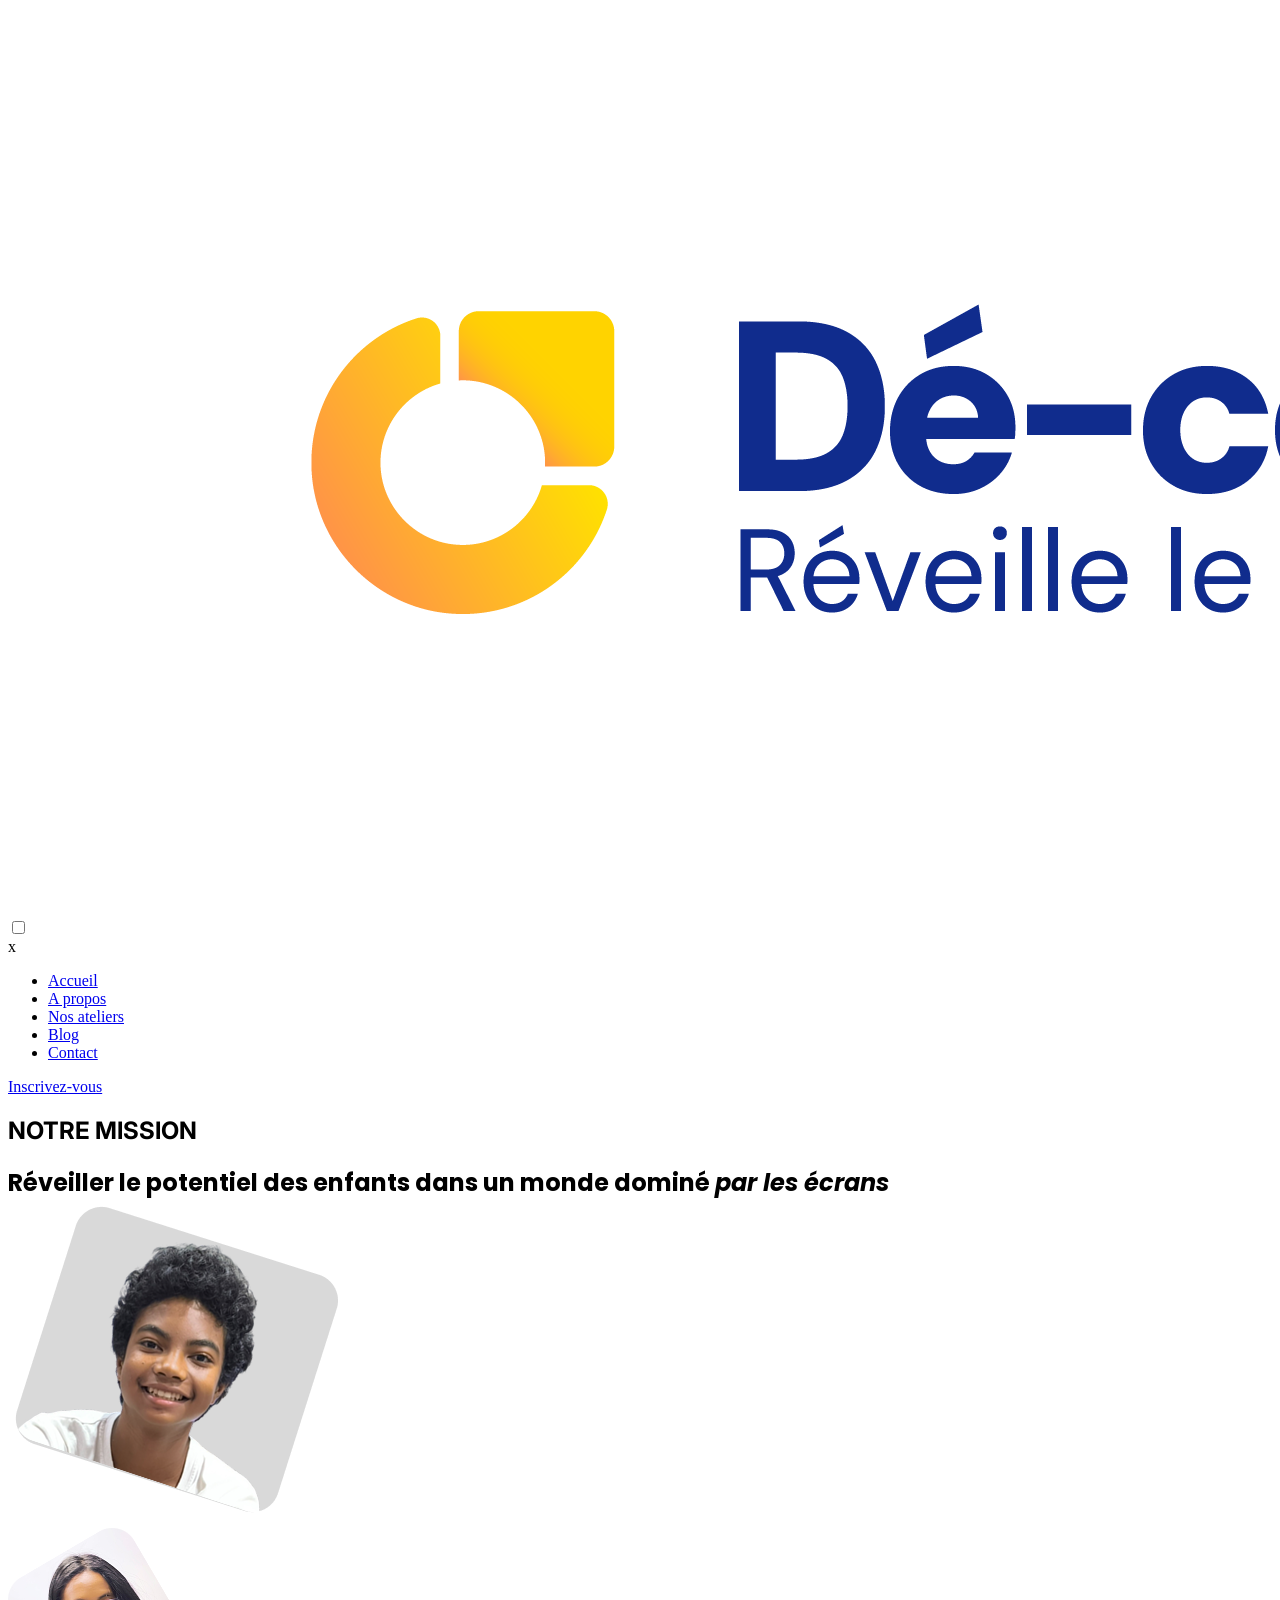
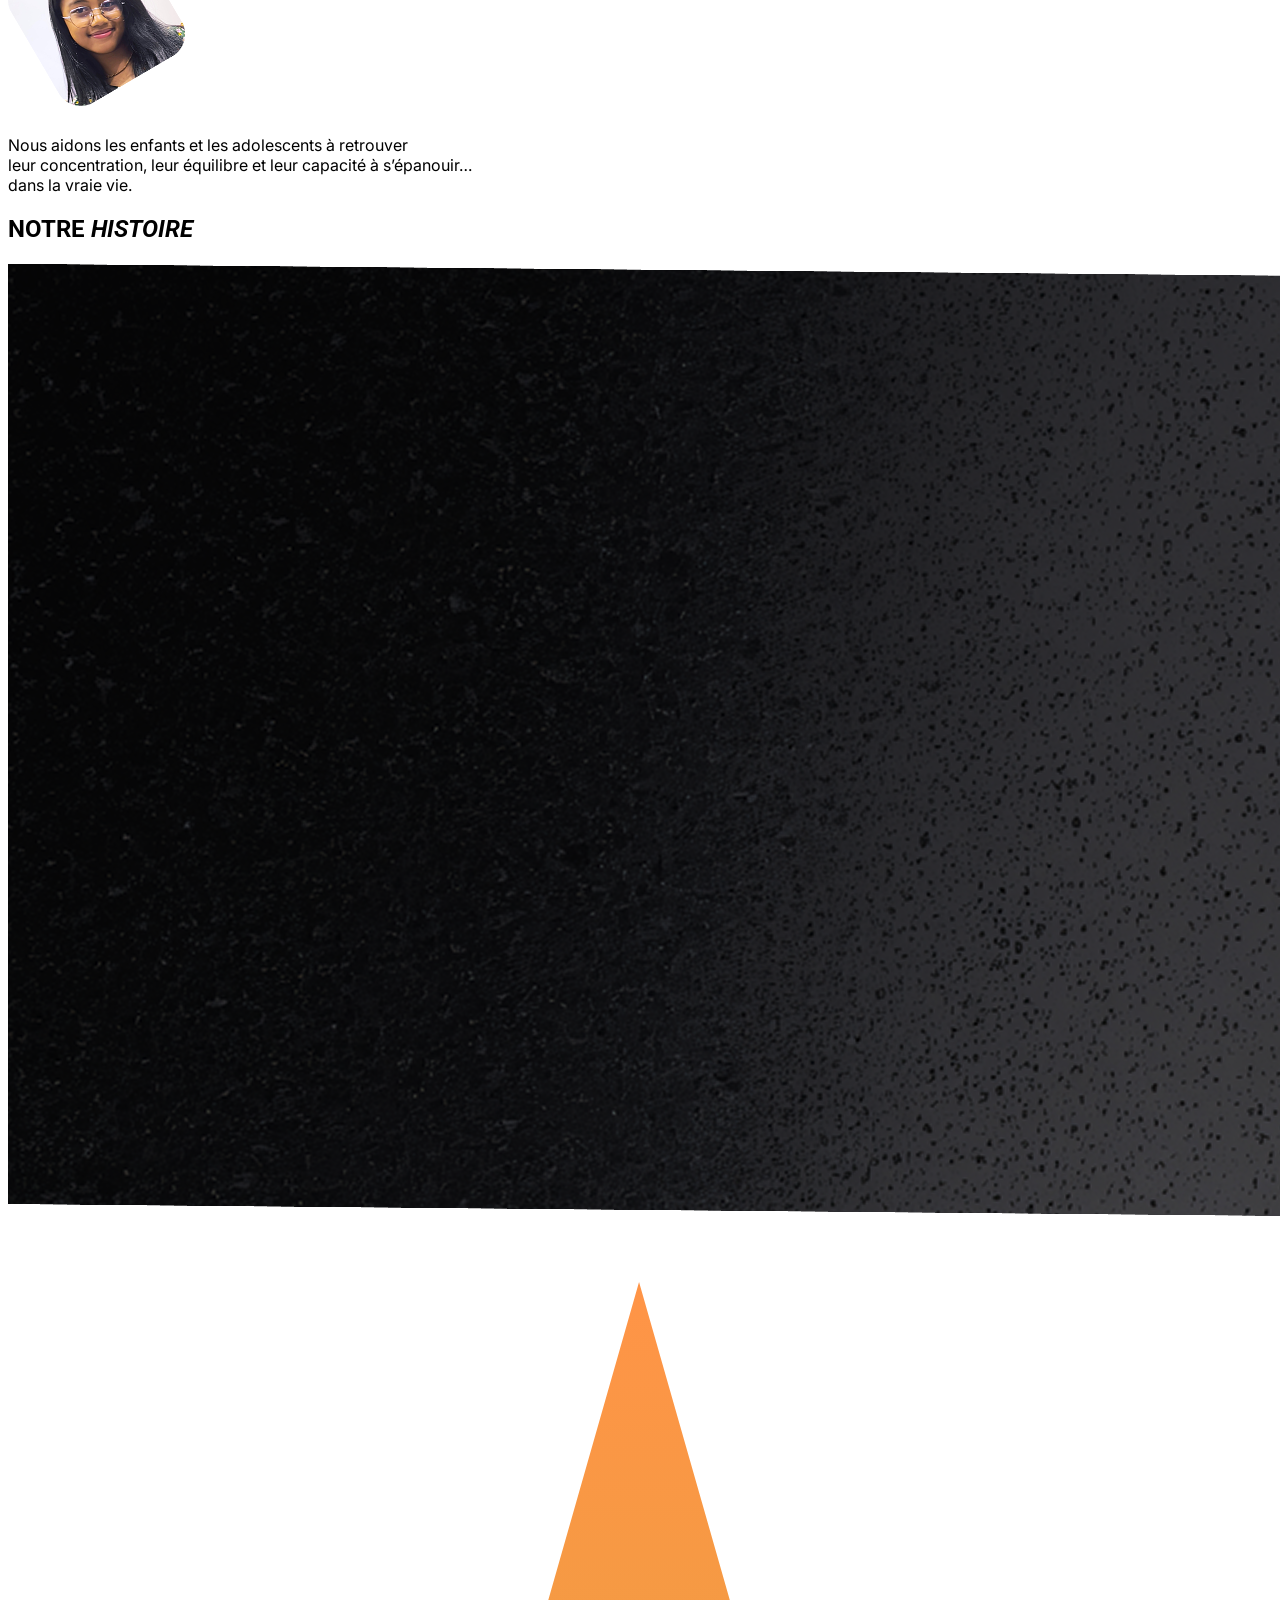
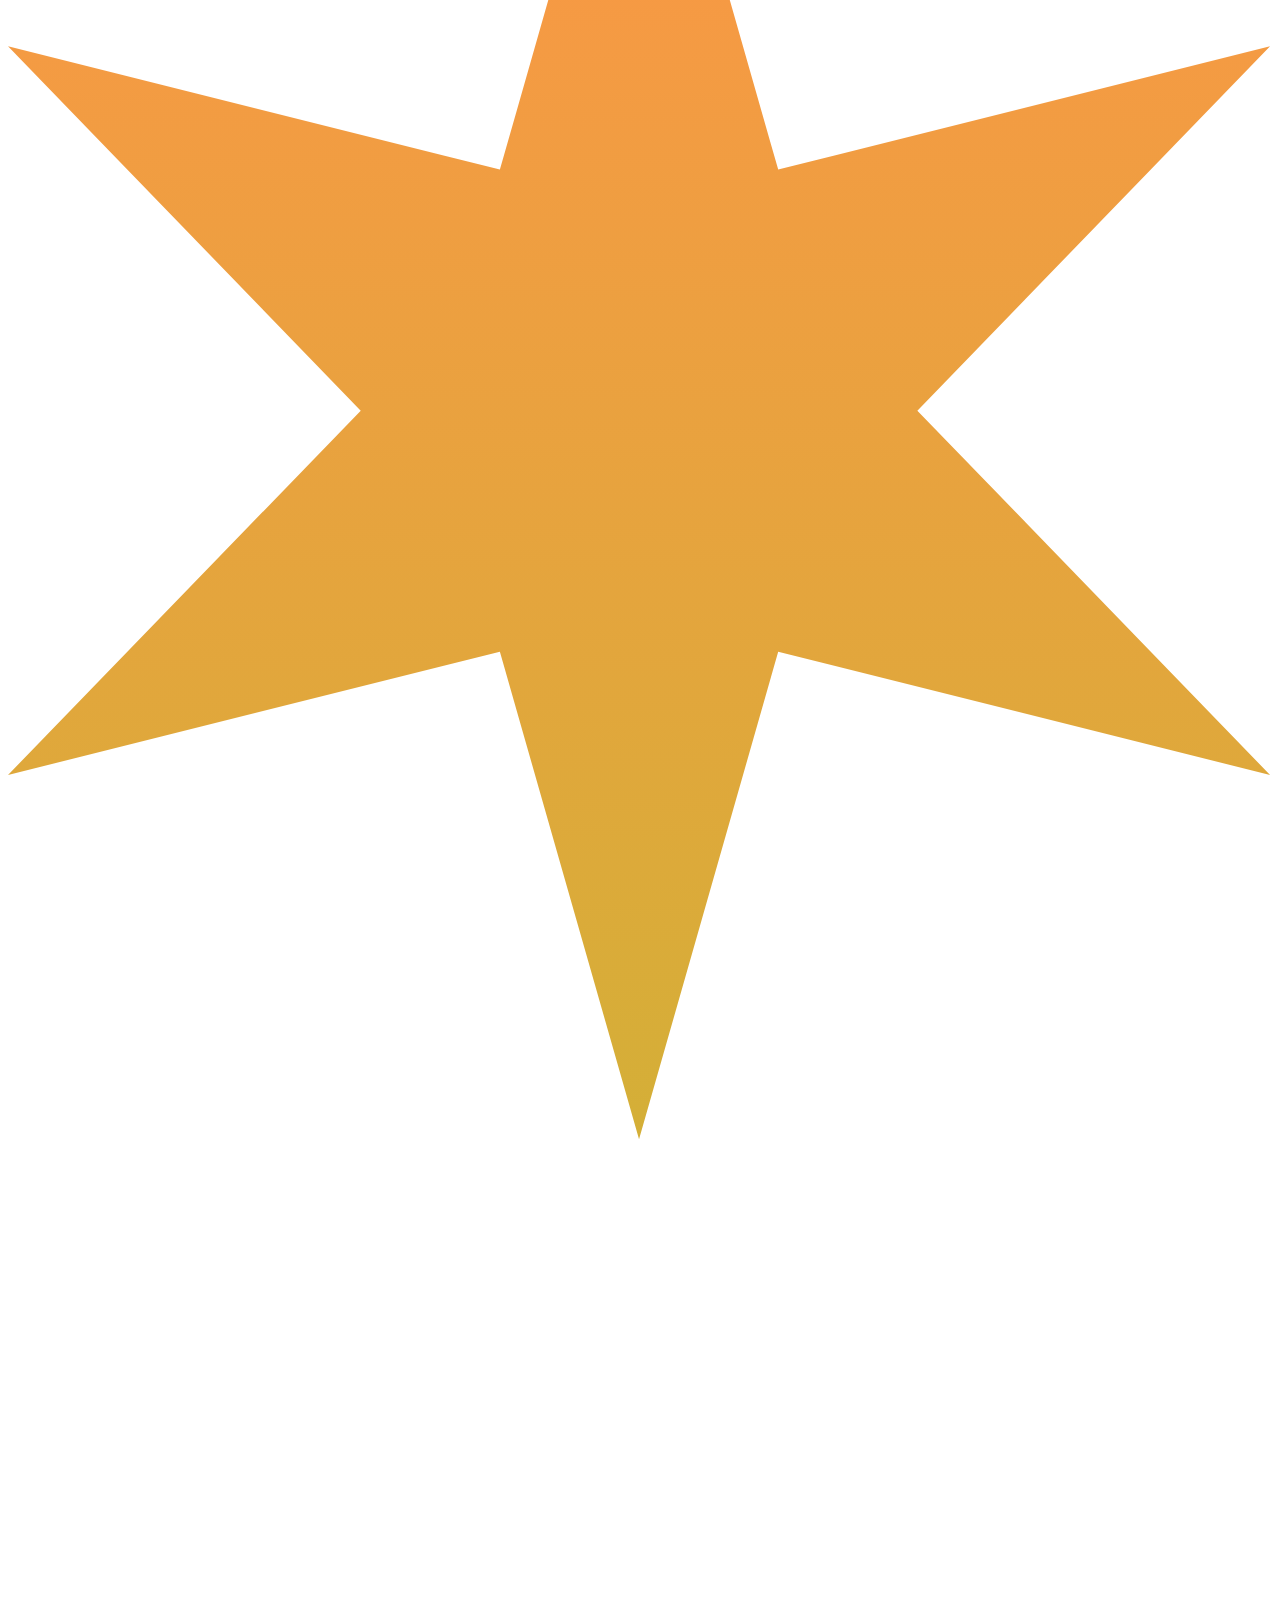
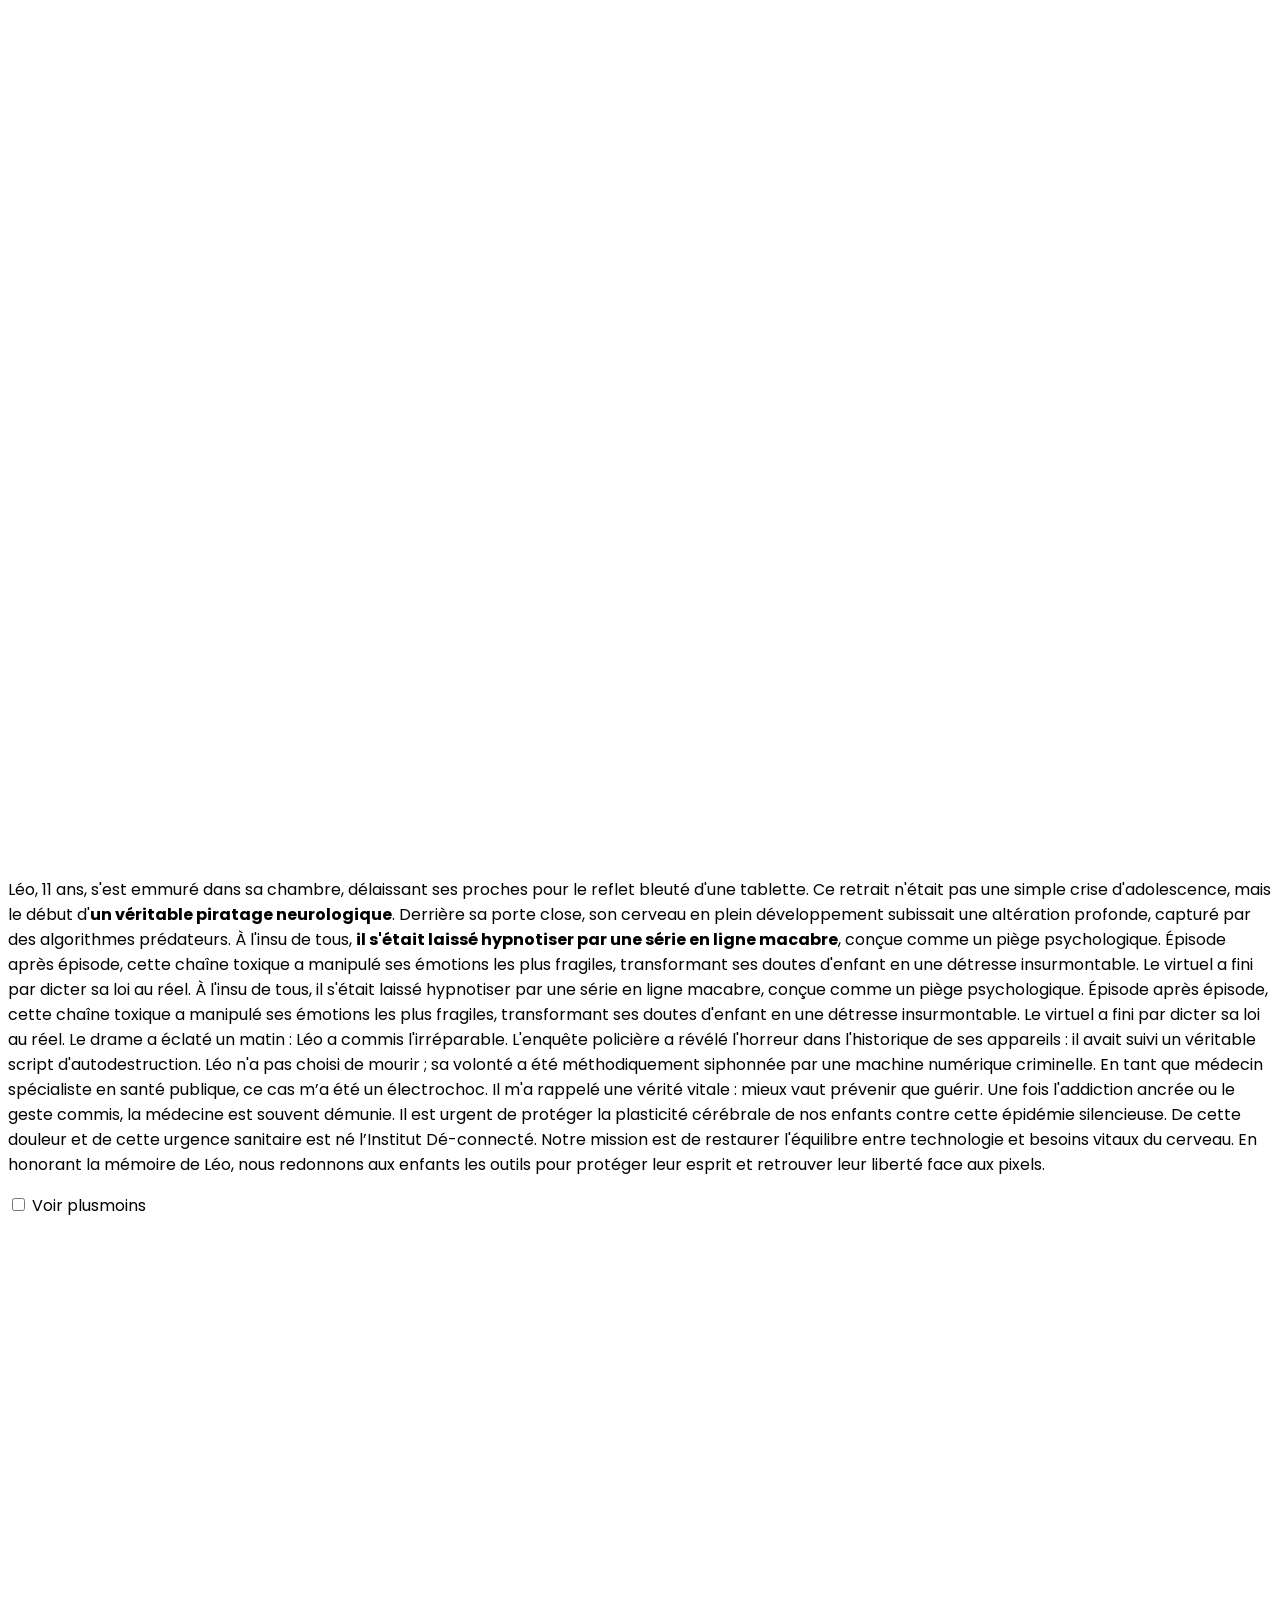
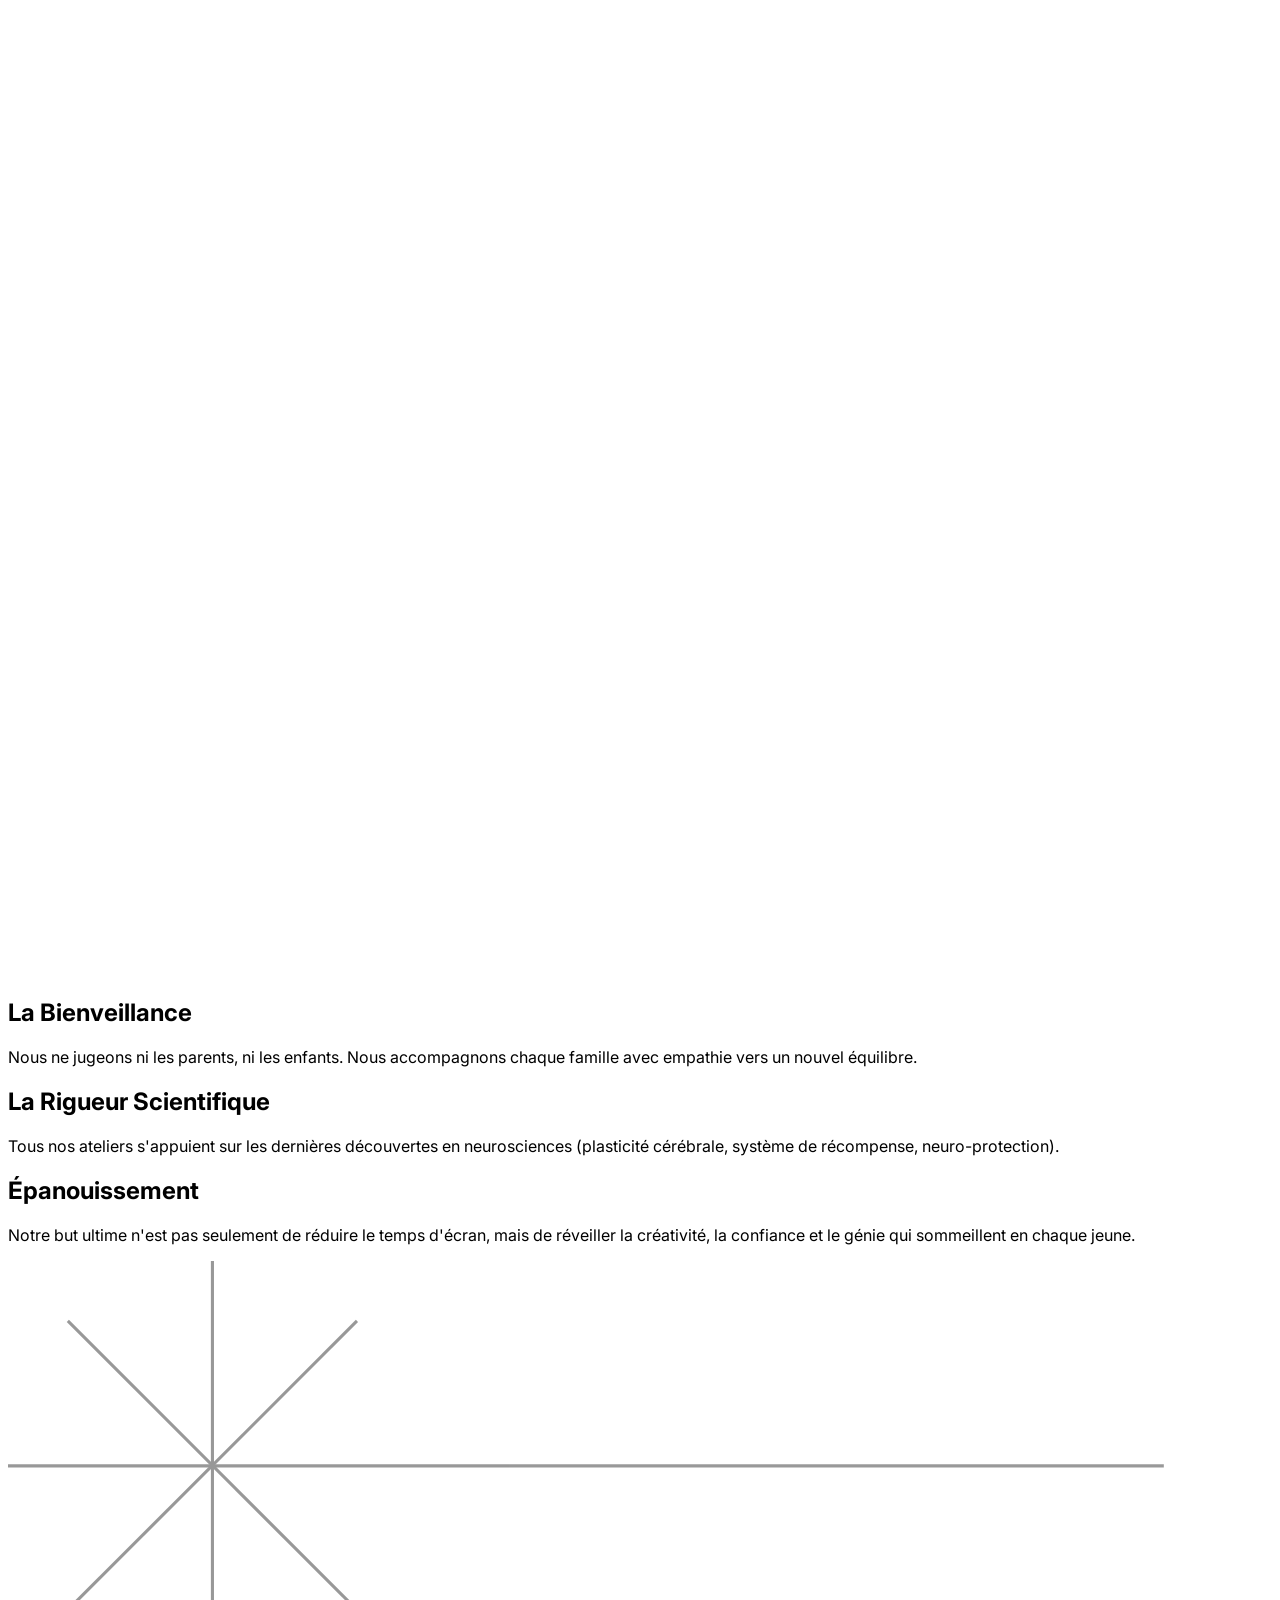
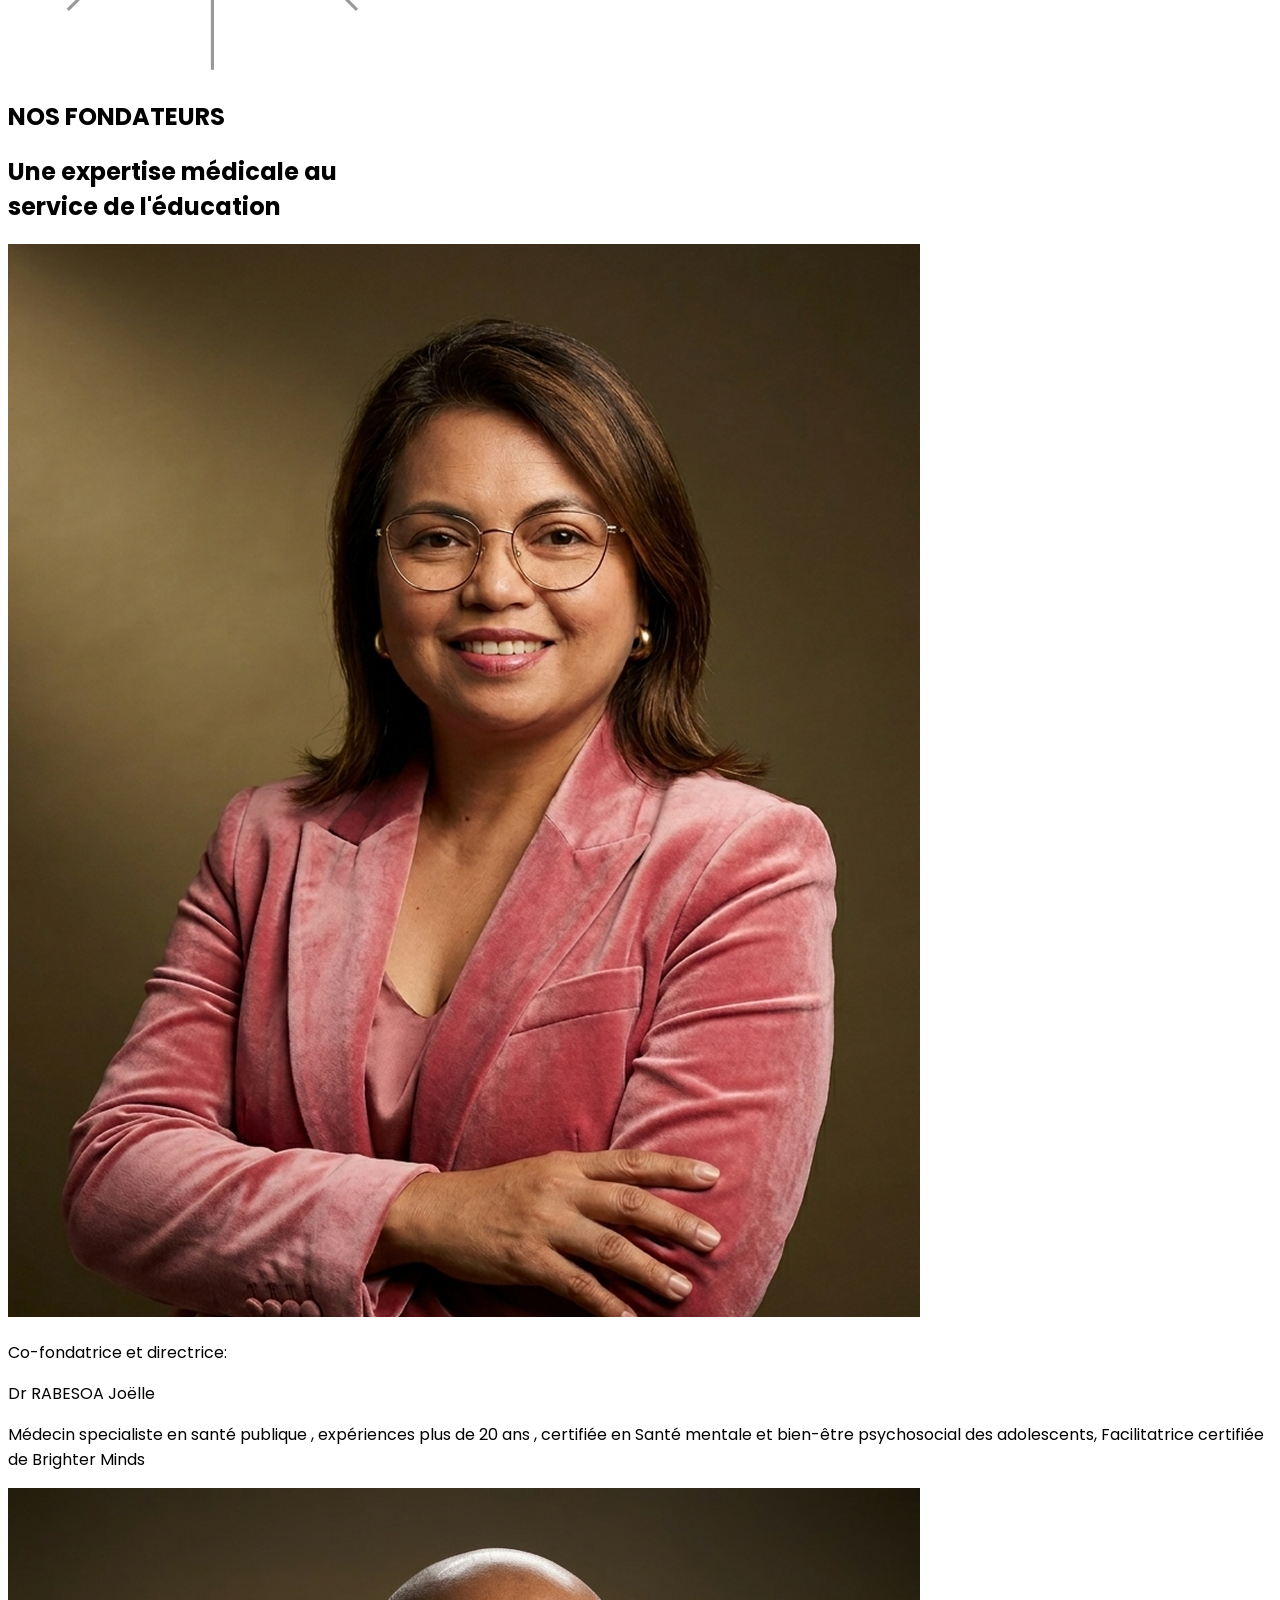
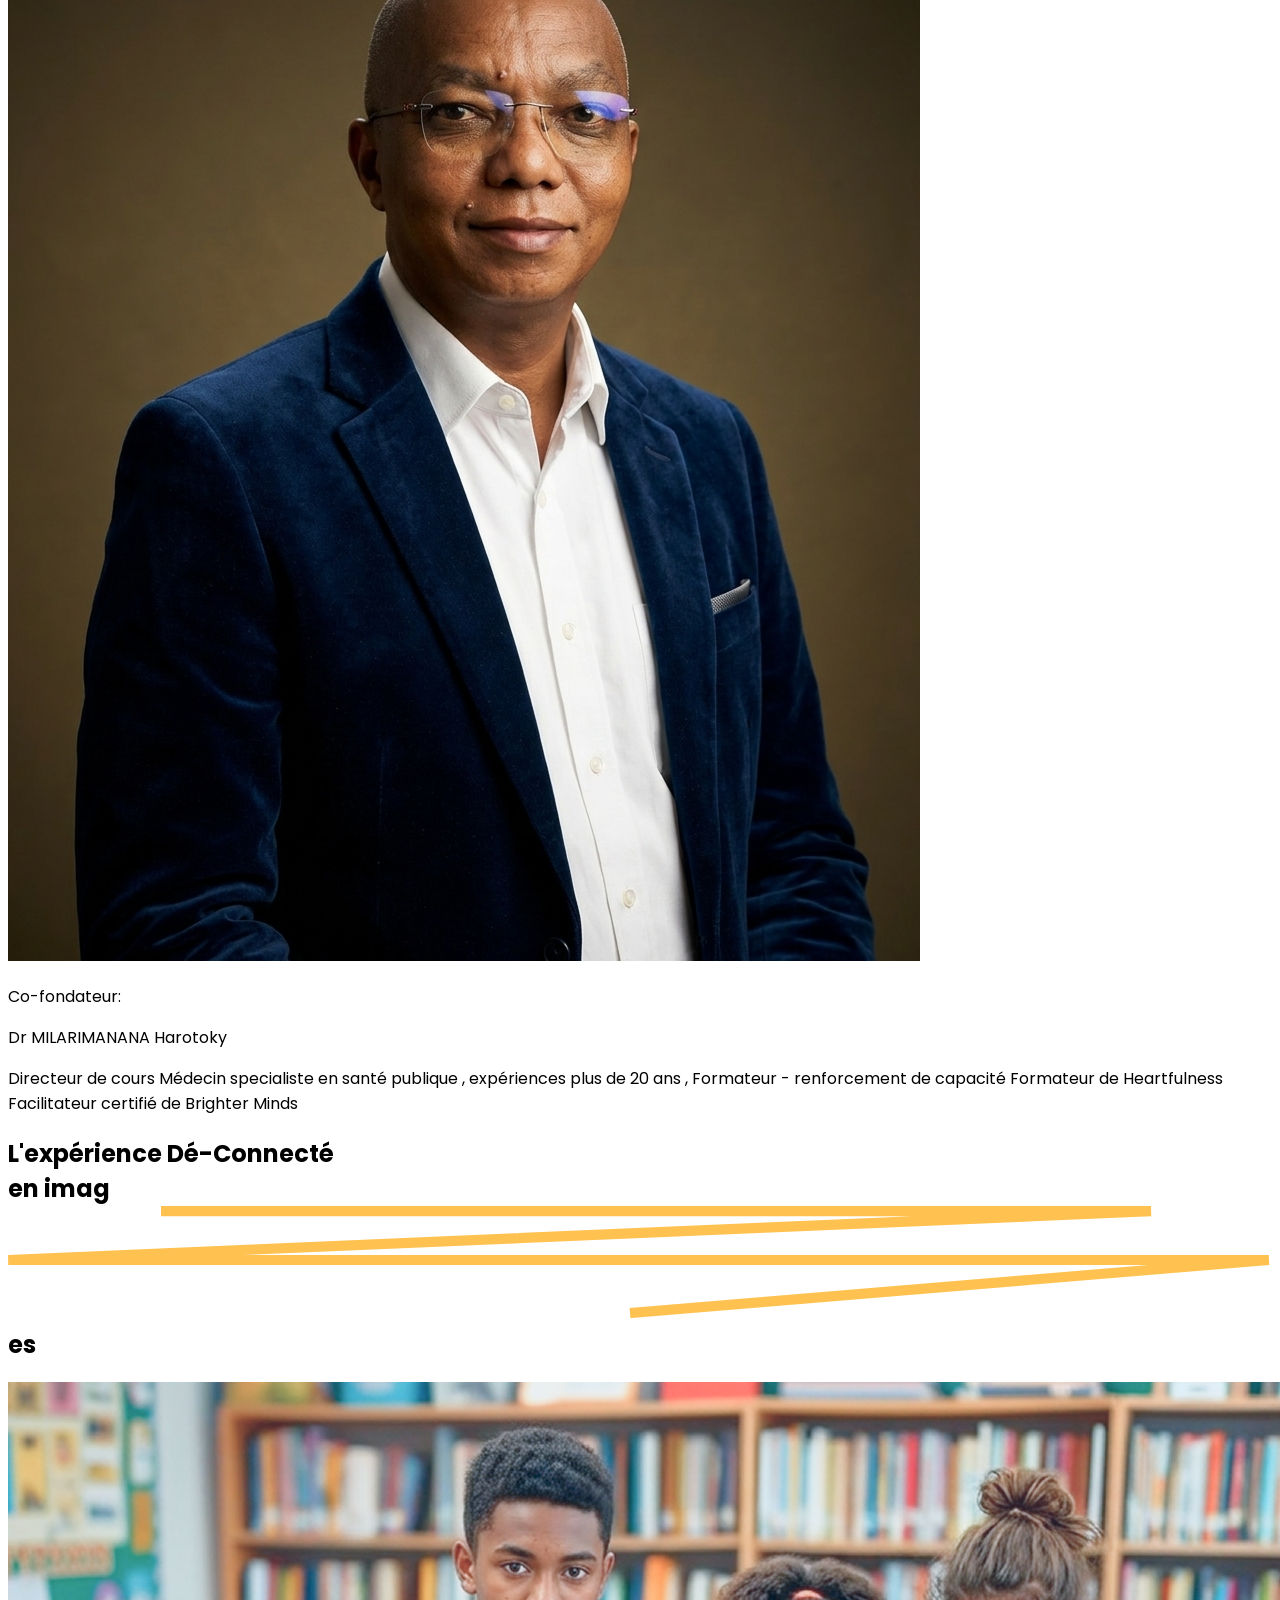
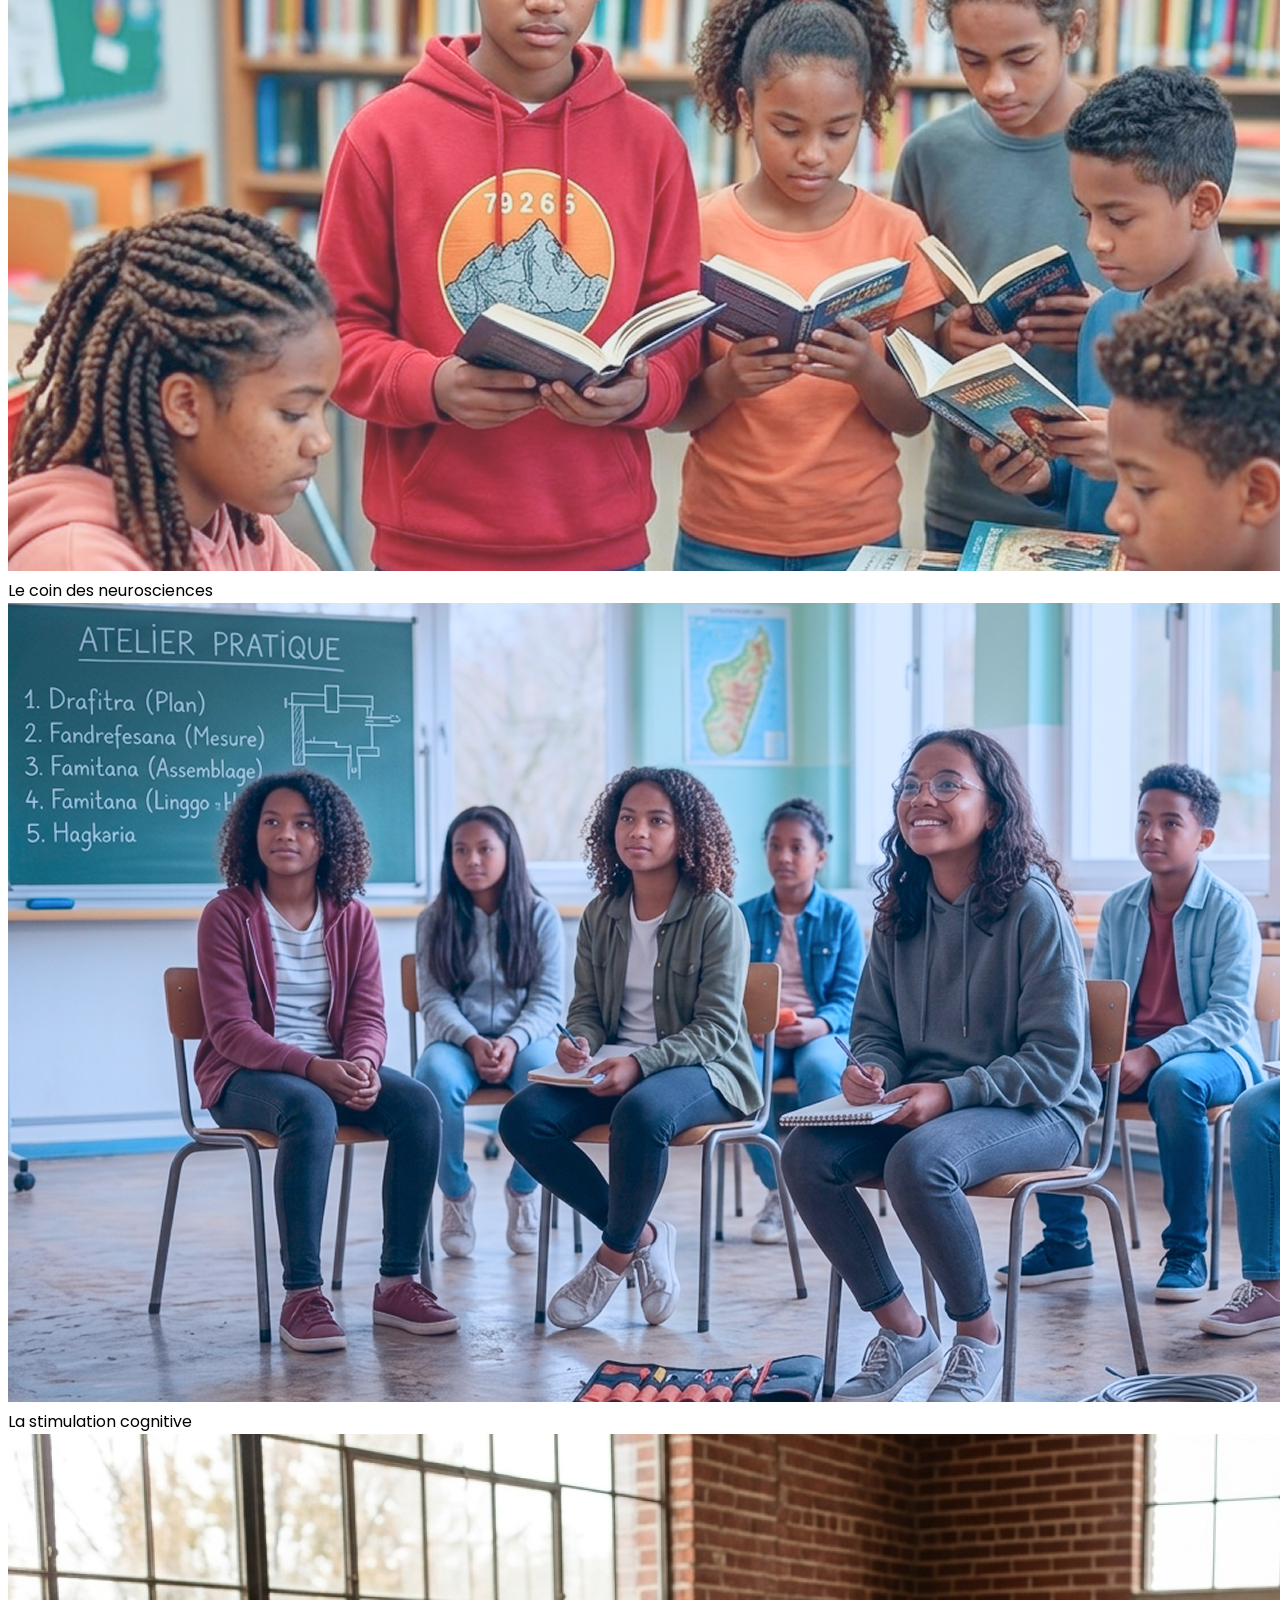
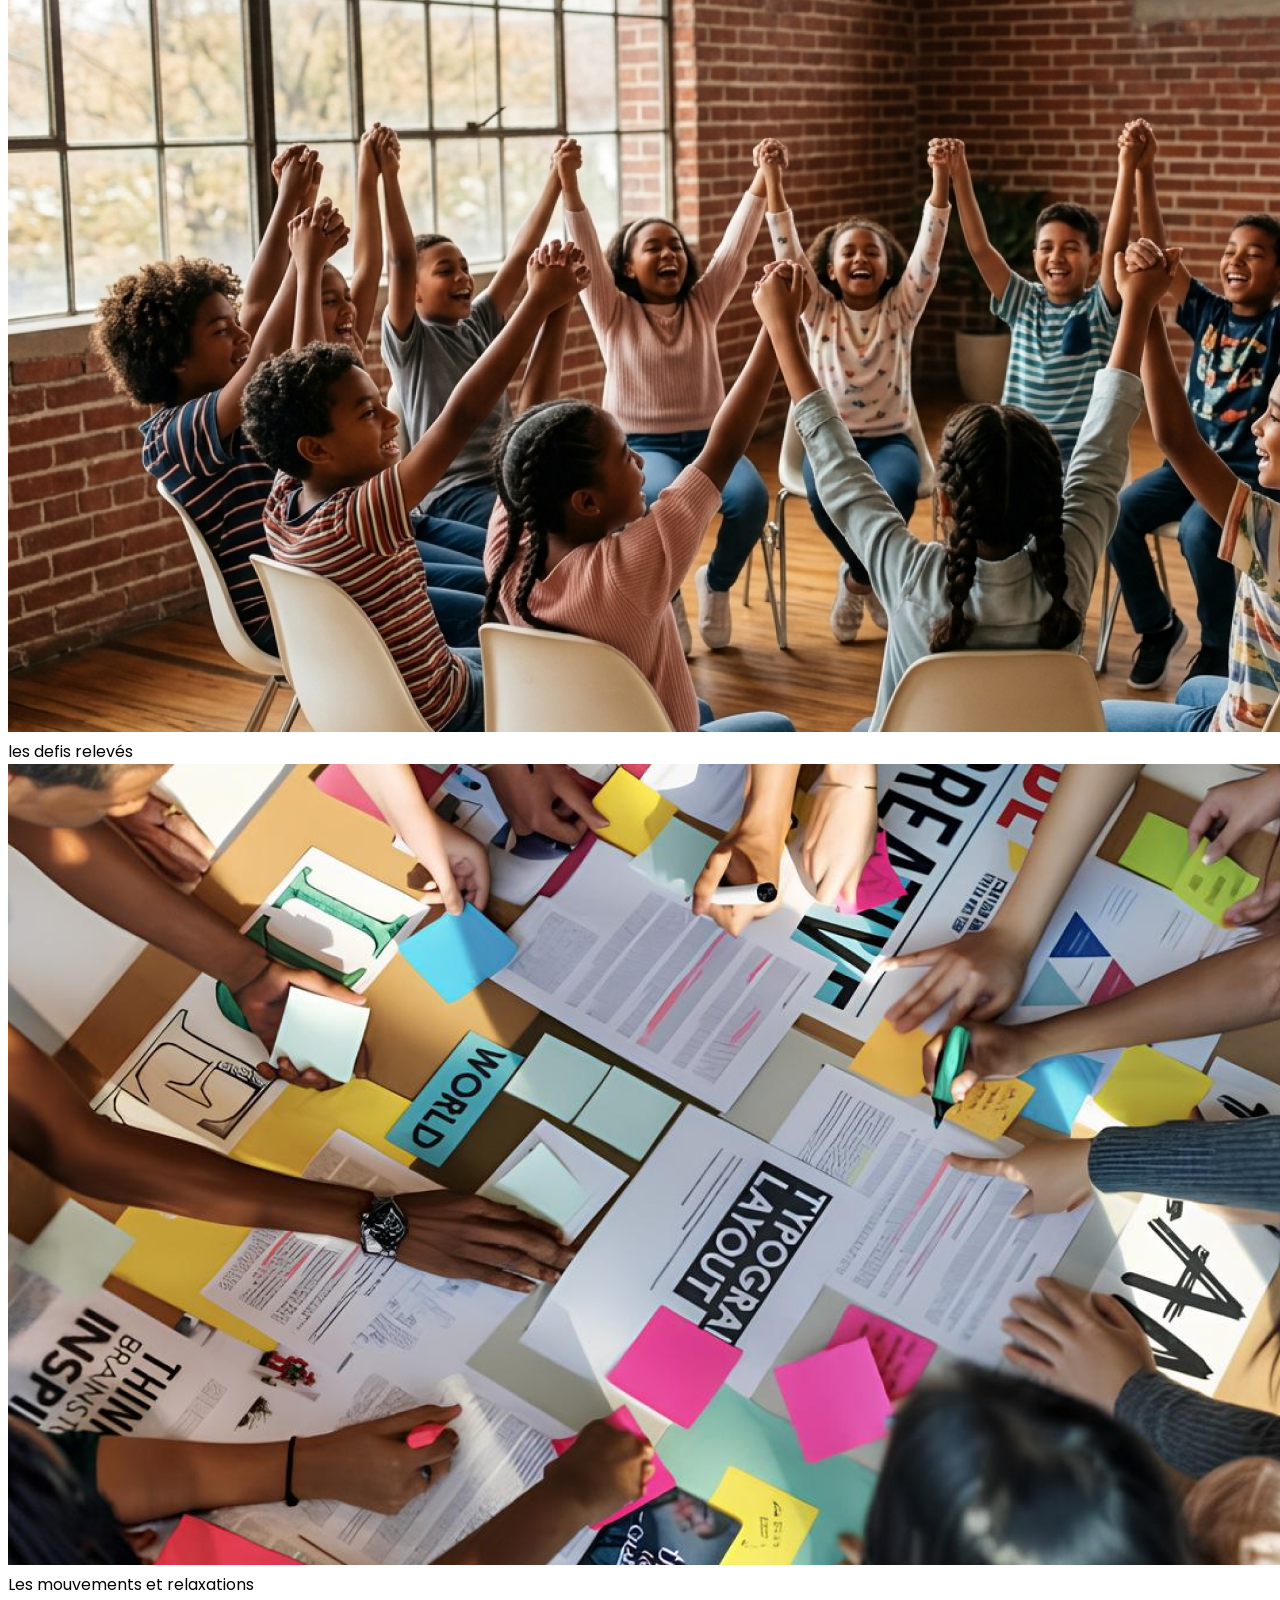
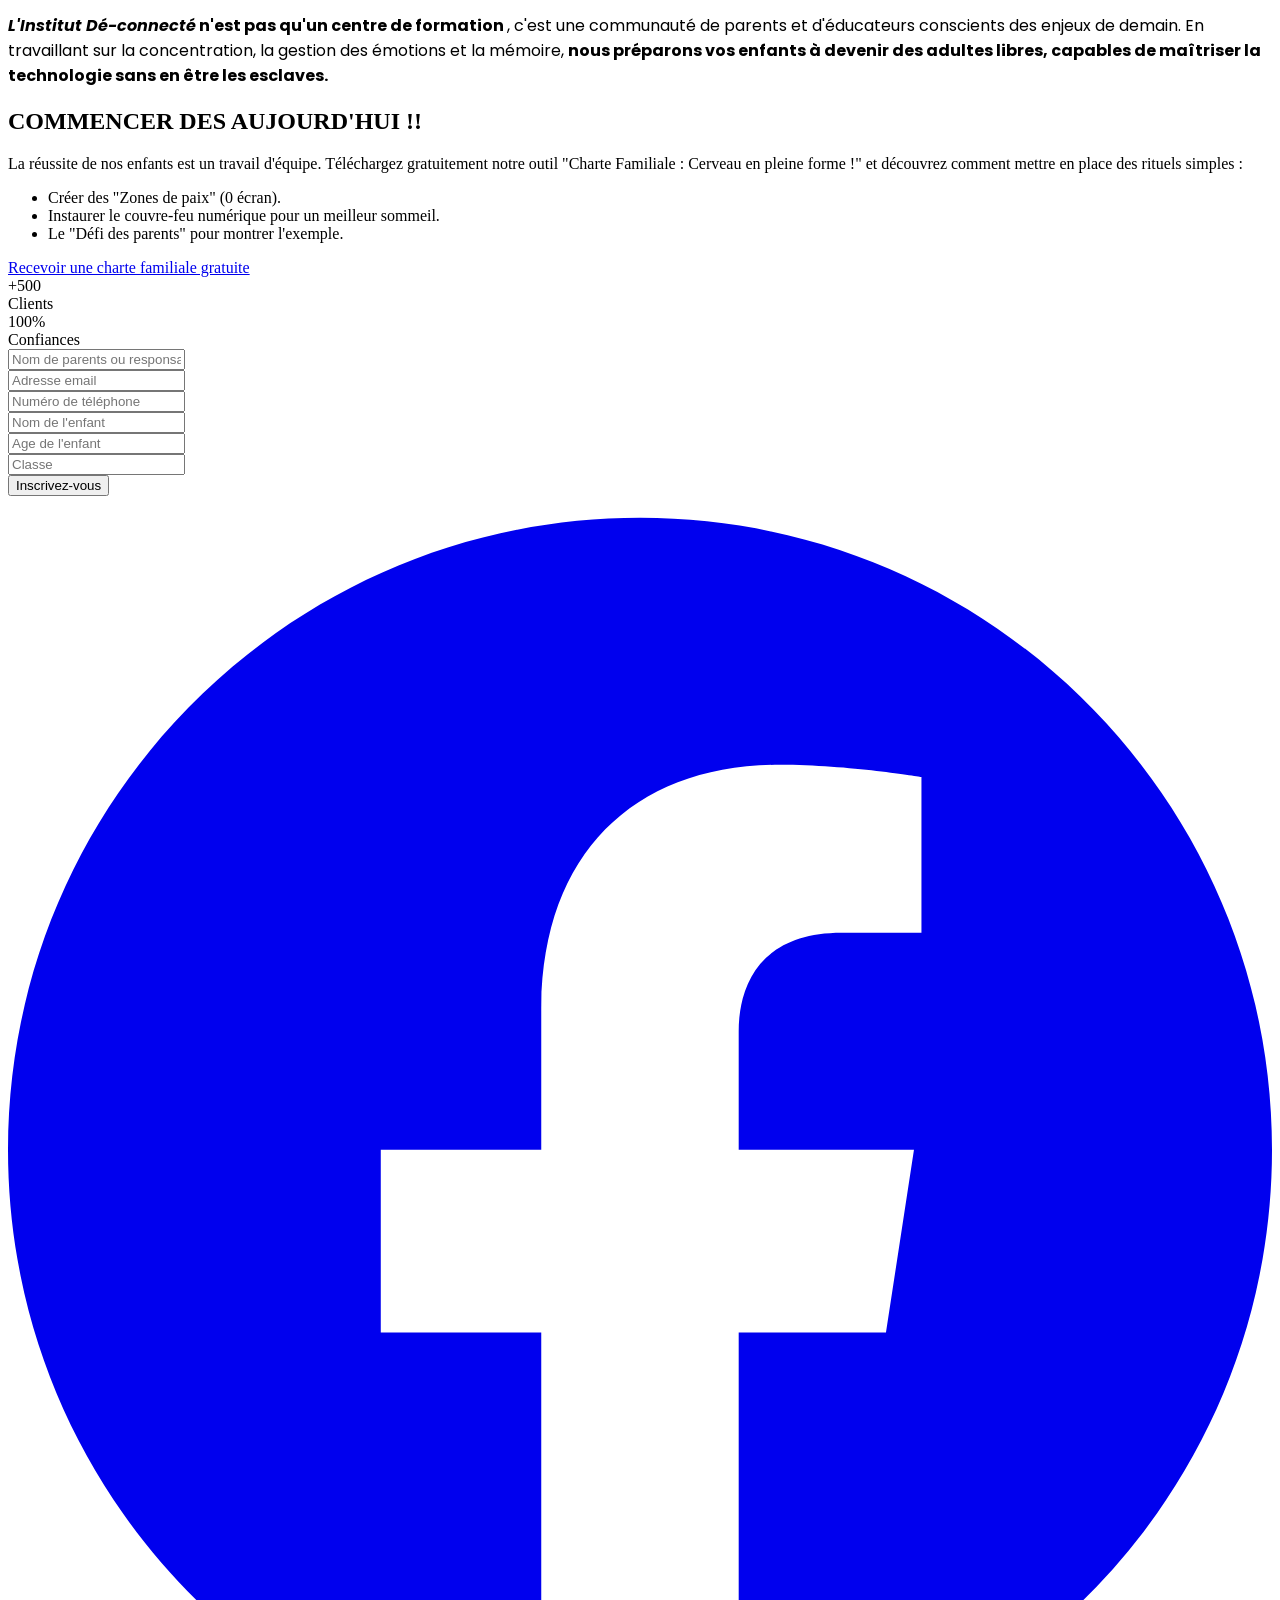
==== commit dabfda17: "Changement des images en 4k" ====
--- a/a-propos/index.html
+++ b/a-propos/index.html
@@ -174,7 +174,7 @@
                 <em class="text-[#FF9447]">par les écrans</em>
                 <div
                     class="absolute hidden sm:block size-[80px] md:size-[100px] right-0 translate-x-7/8 lg:translate-x-5/4 bottom-full">
-                    <img class="block size-full" src="images/Rectangle 724.png" alt="" />
+                    <img class="block size-full" src="images/Group 425.png" alt="" />
                 </div>
                 <div
                     class="absolute hidden sm:block size-[90px] md:size-[110px] left-0 -translate-x-7/8 lg:-translate-x-5/4 top-full">
@@ -398,7 +398,7 @@
 
 
             <div class=" relative grow rounded-xl overflow-hidden font-poppins" data-aos="fade-zoom-in" data-aos-duration="2000">
-                <img class="w-full h-full object-cover rounded-xl" src="./images/Rectangle 21.png">
+                <img class="w-full h-full object-cover rounded-xl" src="./images/Rabesoa.png">
                 <div class="absolute bottom-0 left-0 w-full bg-[rgba(0,0,0,0.89)] p-4 md:p-8   min-h-[50%] ">
                     <p>
                         Co-fondatrice et directrice:
@@ -417,7 +417,7 @@
                 </div>
             </div>
             <div class=" relative grow  rounded-xl overflow-hidden font-poppins" data-aos="fade-zoom-in" data-aos-duration="2000" data-aos-delay="500">
-                <img class="w-full h-full object-cover rounded-xl" src="./images/Rectangle 711(1).png">
+                <img class="w-full h-full object-cover rounded-xl" src="./images/Haritoky.png">
                 <div class="absolute bottom-0 left-0 w-full bg-[rgba(0,0,0,0.89)] p-4 md:p-8   min-h-[50%]  ">
                     <p>
                         Co-fondateur:
@@ -463,7 +463,7 @@
 
             <div class="block grow h-full overflow-hidden relative rounded-2xl group" data-aos="fade-right" data-aos-duration="1000">
                 <img class="block h-full w-full object-cover group-hover:scale-110 transition-all duration-2000"
-                    src="./images/Frame 95622.png">
+                    src="./images/La stimulation cognitive.png">
                 <div
                     class="absolute left-0 top-0 size-full  bg-[rgba(0,0,0,0)] group-hover:bg-[rgba(0,0,0,0.3)] transition-all duration-1000">
 
@@ -482,7 +482,7 @@
 
                 <div class="flex w-[50%] sm:w-full flex-col h-[75vh] sm:flex-row sm:h-[35%] gap-2  rounded-2xl" >
                     <div class="grow overflow-hidden relative group rounded-2xl" data-aos="fade-down" data-aos-duration="1000" data-aos-delay="500">
-                        <img src="./images/Frame 95623.png"
+                        <img src="./images/Le coin des neurosciences.png"
                             class="block w-full h-full object-cover group-hover:scale-110 transition-all duration-2000 rounded-xl" />
                         <div
                             class="absolute left-0 top-0 size-full  bg-[rgba(0,0,0,0)] group-hover:bg-[rgba(0,0,0,0.3)] transition-all duration-1000">
@@ -497,7 +497,7 @@
 
                     </div>
                     <div class="grow overflow-hidden relative group rounded-2xl" data-aos="fade-left" data-aos-duration="1000" data-aos-delay="700">
-                        <img src="./images/Frame 95624.png"
+                        <img src="./images/les defis relevés.png"
                             class="block w-full h-full object-cover group-hover:scale-110 transition-all duration-2000 rounded-xl" />
                         <div
                             class="absolute left-0 top-0 size-full  bg-[rgba(0,0,0,0)] group-hover:bg-[rgba(0,0,0,0.3)] transition-all duration-1000">
@@ -514,7 +514,7 @@
                 </div>
 
                 <div class="w-[50%] sm:w-full sm:grow-5 h-[75vh] sm:h-[60%] overflow-hidden relative group rounded-2xl" data-aos="fade-up" data-aos-duration="1000" data-aos-delay="900">
-                    <img src="./images/Frame 95625.png"
+                    <img src="./images/Les mouvements et relaxations.png"
                         class="block w-full h-full object-cover group-hover:scale-110 transition-all duration-2000 rounded-xl" />
                     <div
                         class="absolute left-0 top-0 size-full  bg-[rgba(0,0,0,0)] group-hover:bg-[rgba(0,0,0,0.3)] transition-all duration-1000">
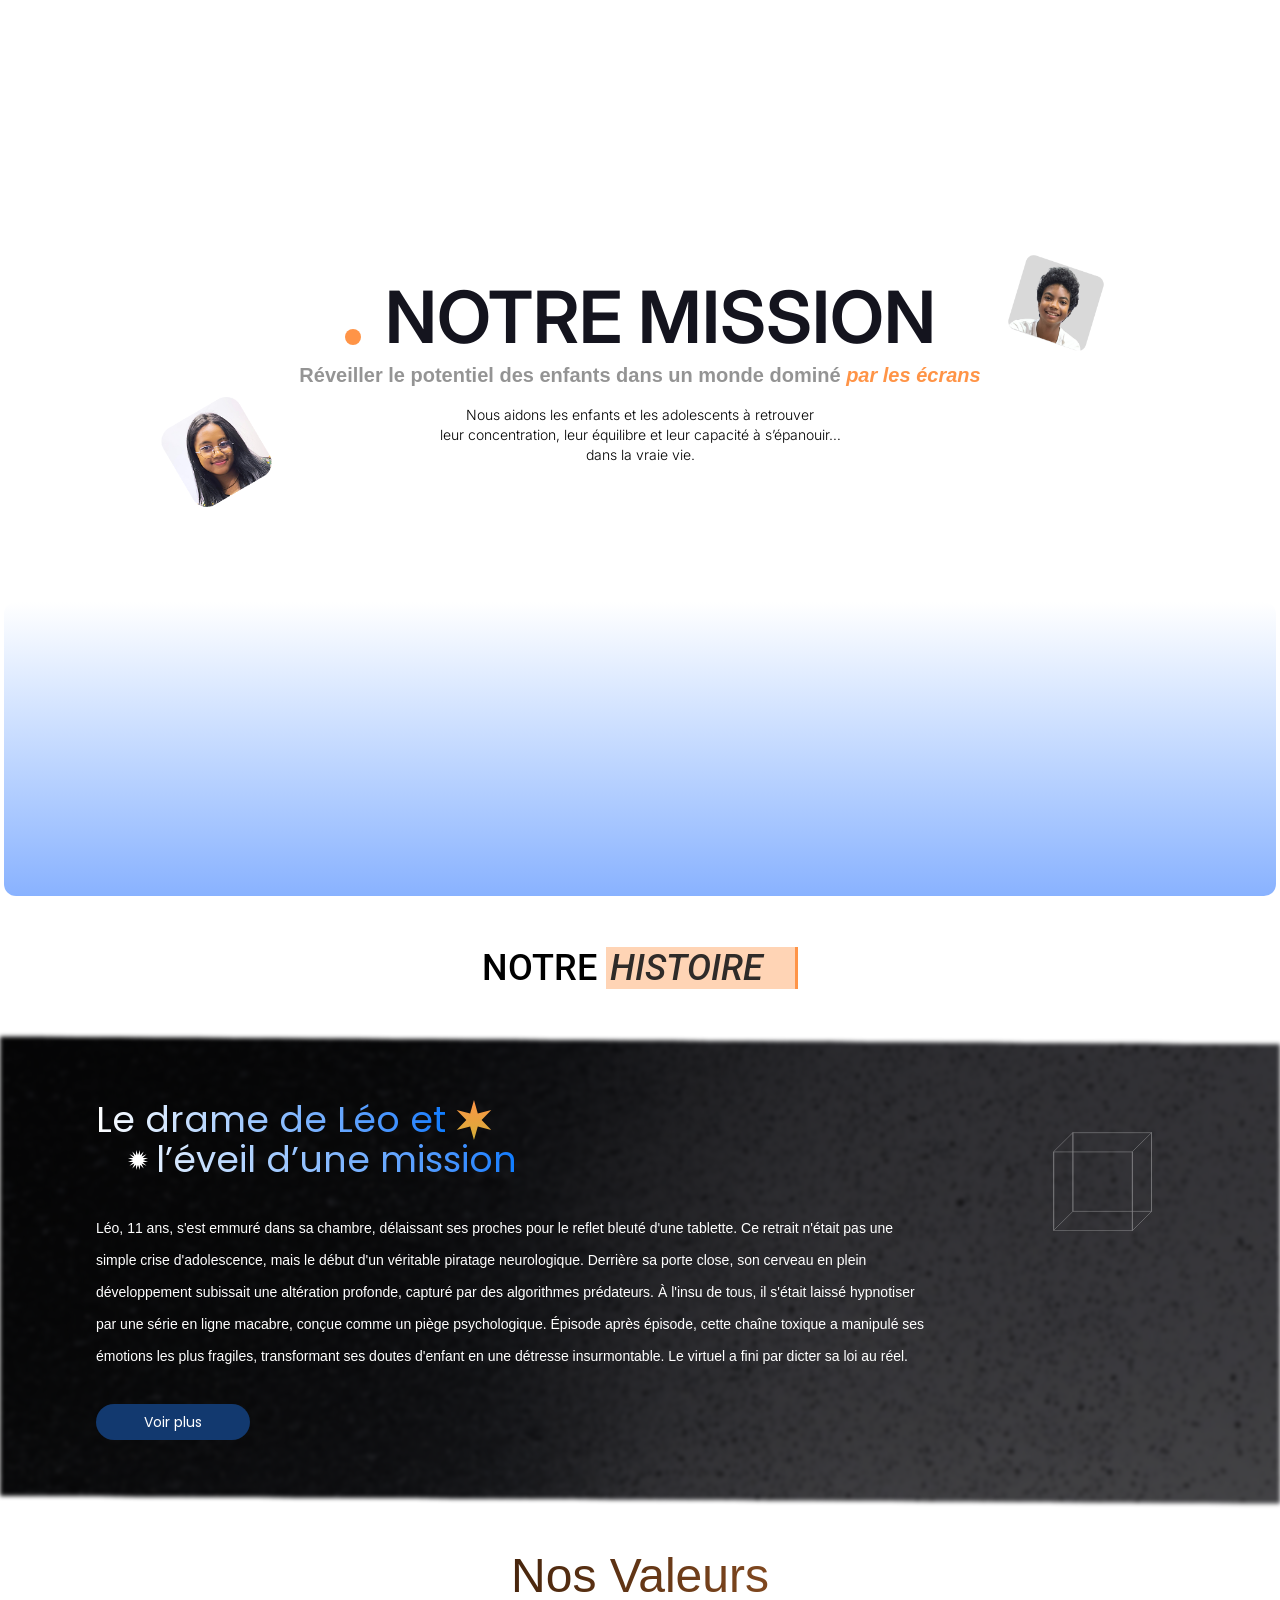
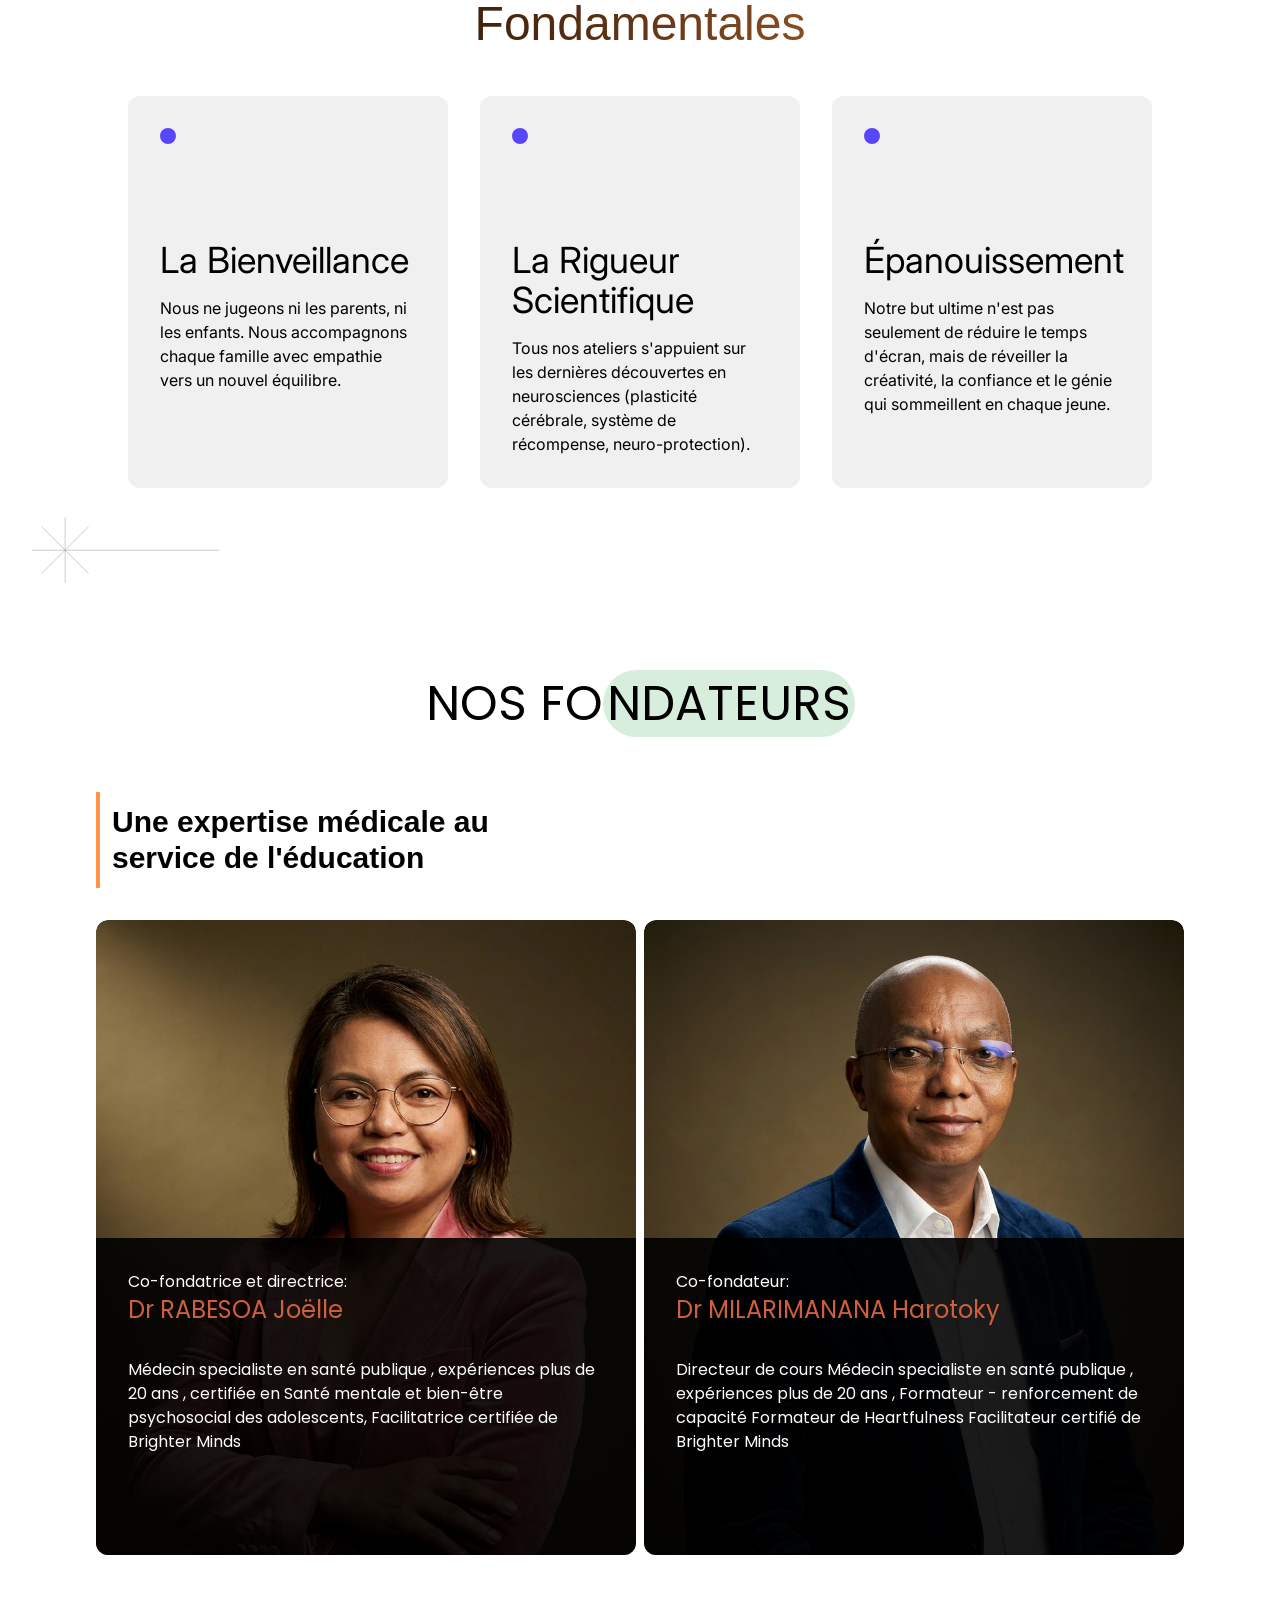
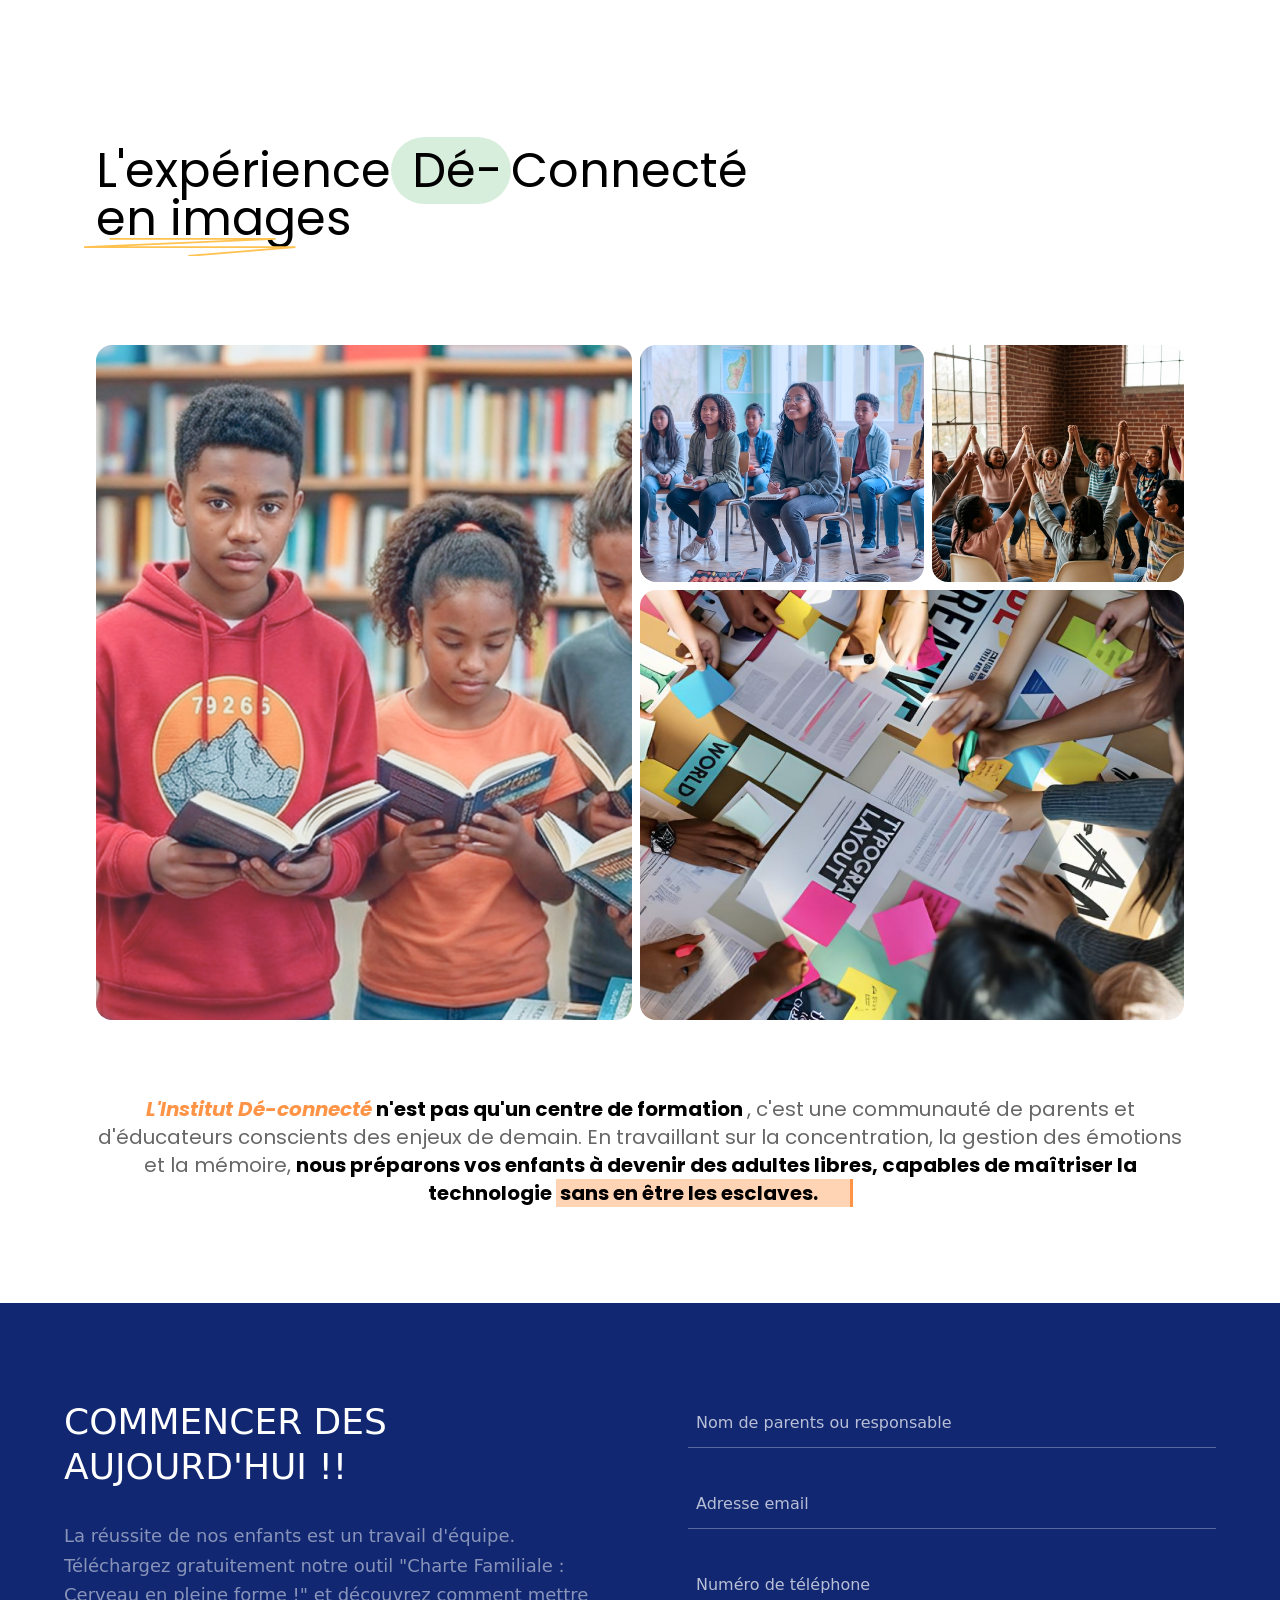
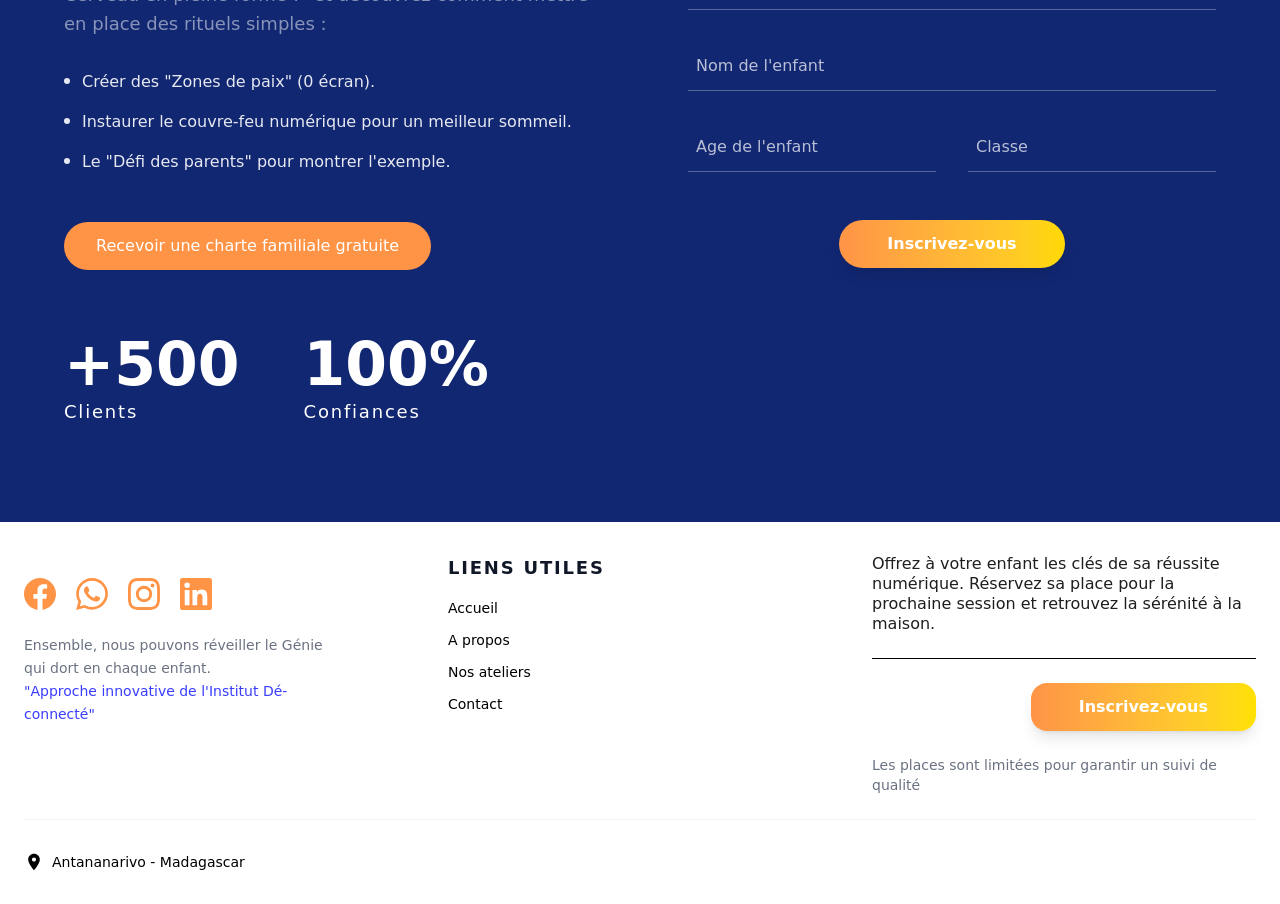
==== commit 1ccc39b2: "Mode Prod" ====
--- a/a-propos/index.html
+++ b/a-propos/index.html
@@ -20,8 +20,8 @@
     <link
         href="https://fonts.googleapis.com/css2?family=DM+Sans:ital,opsz,wght@0,9..40,100..1000;1,9..40,100..1000&family=Inter:ital,opsz,wght@0,14..32,100..900;1,14..32,100..900&family=Jost:ital,wght@0,100..900;1,100..900&family=Manrope:wght@200..800&family=Poppins:ital,wght@0,100;0,200;0,300;0,400;0,500;0,600;0,700;0,800;0,900;1,100;1,200;1,300;1,400;1,500;1,600;1,700;1,800;1,900&family=Roboto:ital,wght@0,100..900;1,100..900&display=swap"
         rel="stylesheet">
-    <script src="https://cdn.jsdelivr.net/npm/@tailwindcss/browser@4"></script>
-    <!-- <link rel="stylesheet" href="../main.css"> -->
+    <!-- <script src="https://cdn.jsdelivr.net/npm/@tailwindcss/browser@4"></script> -->
+    <link rel="stylesheet" href="../main.css">
     <style>
         .font-inter {
             font-family: "Inter", sans-serif;
@@ -130,14 +130,14 @@
 
             <ul
                 class=" p-2 hidden group-has-checked:flex flex-col sm:flex-row sm:flex items-center gap-4 lg:gap-8 justify-center ">
-                <li><a href="../index.html" class="hover:text-[#FF9447] transition-colors ">Accueil</a>
+                <li><a href=".." class="hover:text-[#FF9447] transition-colors ">Accueil</a>
                 </li>
-                <li><a href="../a-propos/index.html"
+                <li><a href="../a-propos"
                         class="text-[#FF9447] underline underline-offset-8 transition-colors ">A propos</a></li>
-                <li><a href="../ateliers/index.html" class="hover:text-[#FF9447] transition-colors">Nos ateliers</a>
+                <li><a href="../ateliers" class="hover:text-[#FF9447] transition-colors">Nos ateliers</a>
                 </li>
-                <li><a href="../a-propos/index.html#blog" class="hover:text-[#FF9447] transition-colors">Blog</a></li>
-                <li><a href="../contact/index.html" class="hover:text-[#FF9447] transition-colors">Contact</a></li>
+                <li><a href="../a-propos#blog" class="hover:text-[#FF9447] transition-colors">Blog</a></li>
+                <li><a href="../contact" class="hover:text-[#FF9447] transition-colors">Contact</a></li>
             </ul>
 
         </nav>
@@ -731,12 +731,12 @@
                     <h3 class="font-bold text-gray-900 uppercase text-sm sm:text-base lg:text-lg tracking-widest ">Liens
                         utiles</h3>
                     <ul class="space-y-2 sm:space-y-3 text-black text-sm font-Poppins">
-                        <li><a href="#" class="hover:text-[#3A3DFF] transition-colors">Accueil</a></li>
-                        <li><a href="a-propos/index.html" class="hover:text-[#3A3DFF] transition-colors">A propos</a>
+                        <li><a href="../" class="hover:text-[#3A3DFF] transition-colors">Accueil</a></li>
+                        <li><a href="#" class="hover:text-[#3A3DFF] transition-colors">A propos</a>
                         </li>
-                        <li><a href="ateliers/index.html" class="hover:text-[#3A3DFF] transition-colors">Nos
+                        <li><a href="../ateliers" class="hover:text-[#3A3DFF] transition-colors">Nos
                                 ateliers</a></li>
-                        <li><a href="contact/index.html" class="hover:text-[#3A3DFF] transition-colors">Contact</a></li>
+                        <li><a href="../contact" class="hover:text-[#3A3DFF] transition-colors">Contact</a></li>
                     </ul>
                 </nav>
 
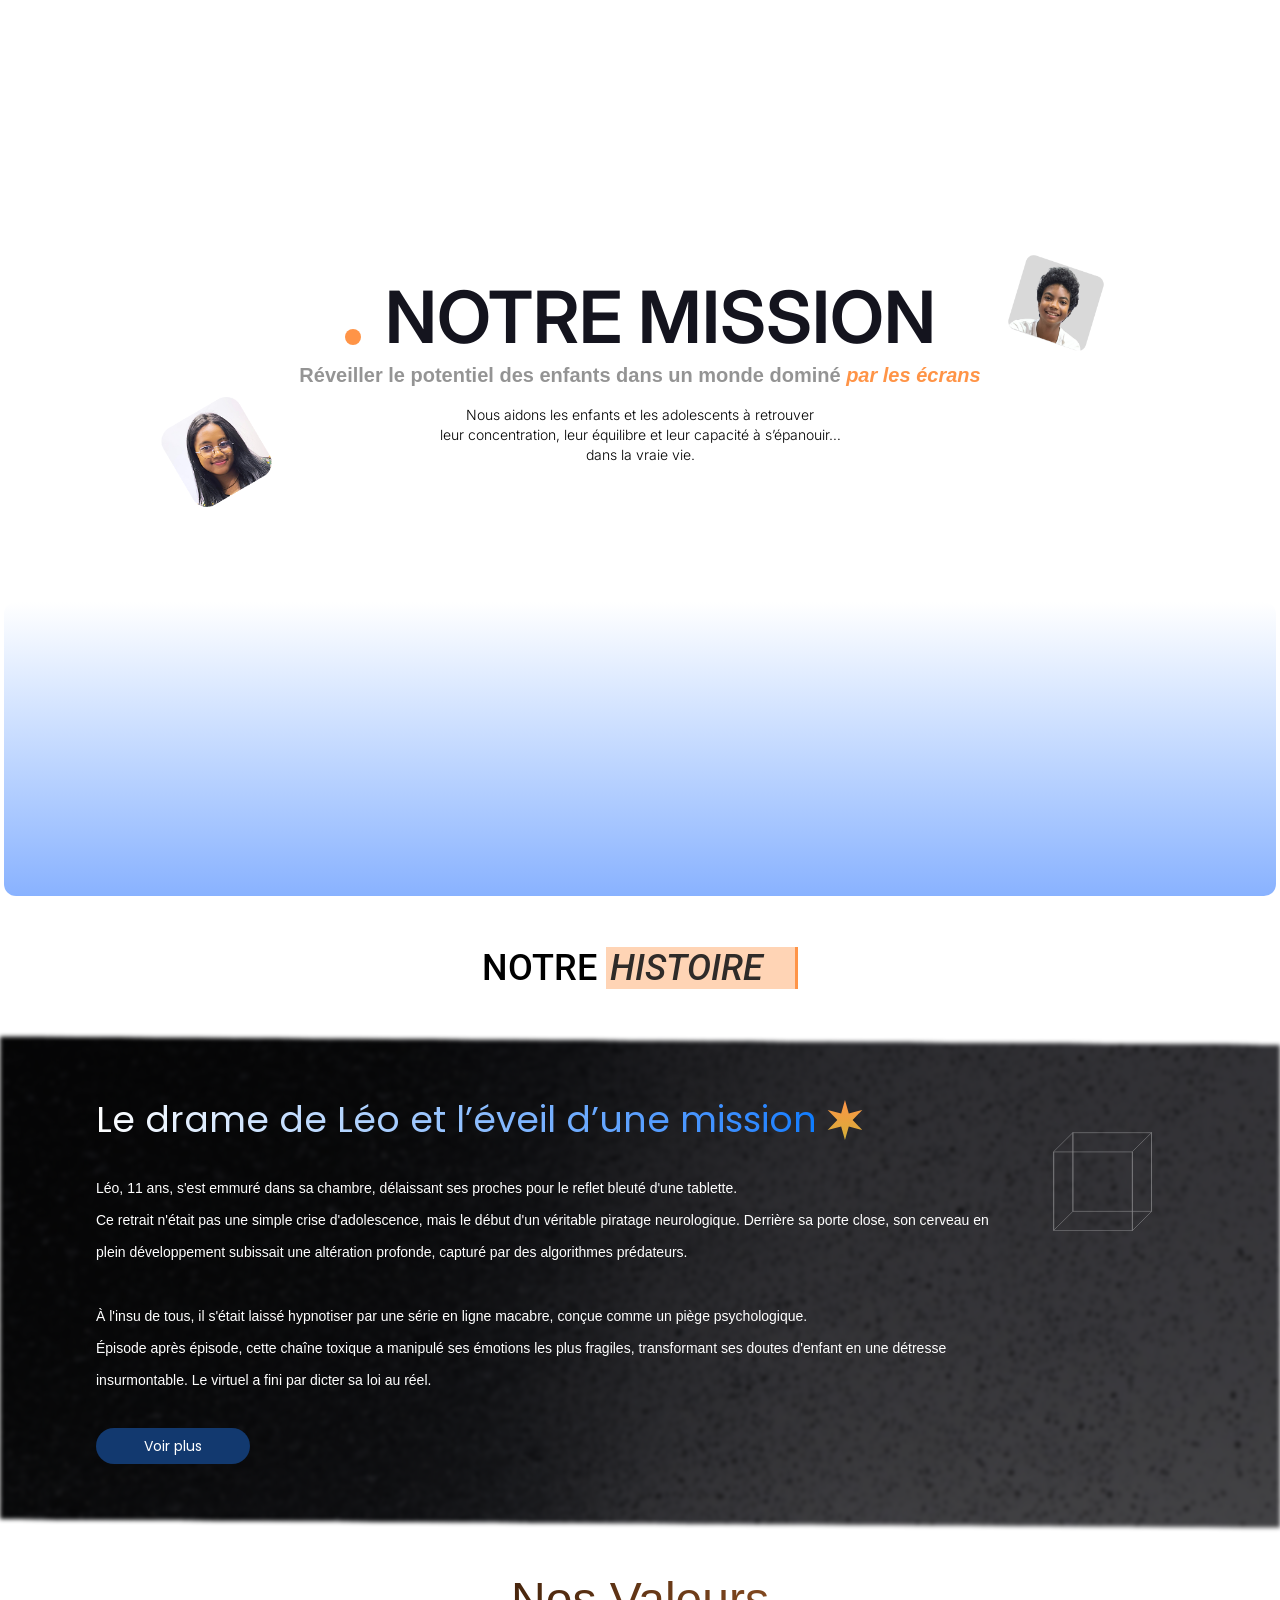
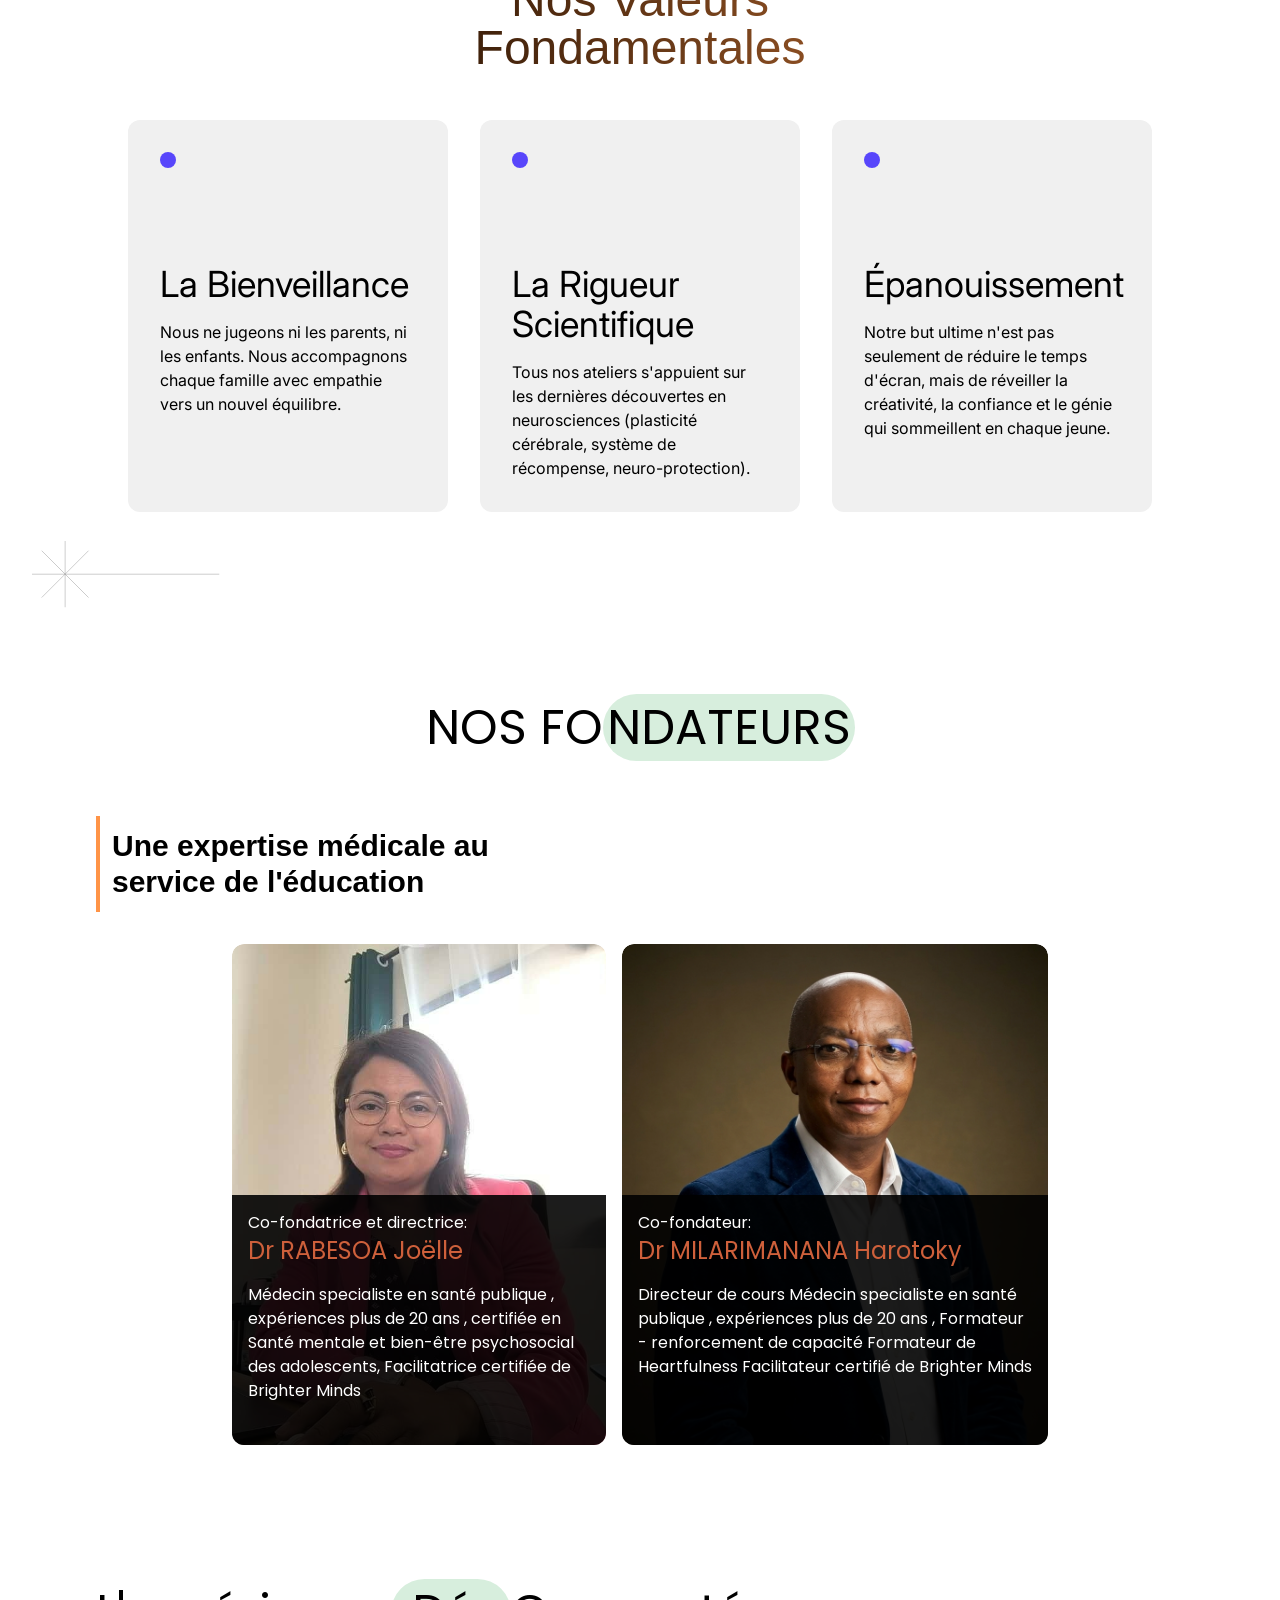
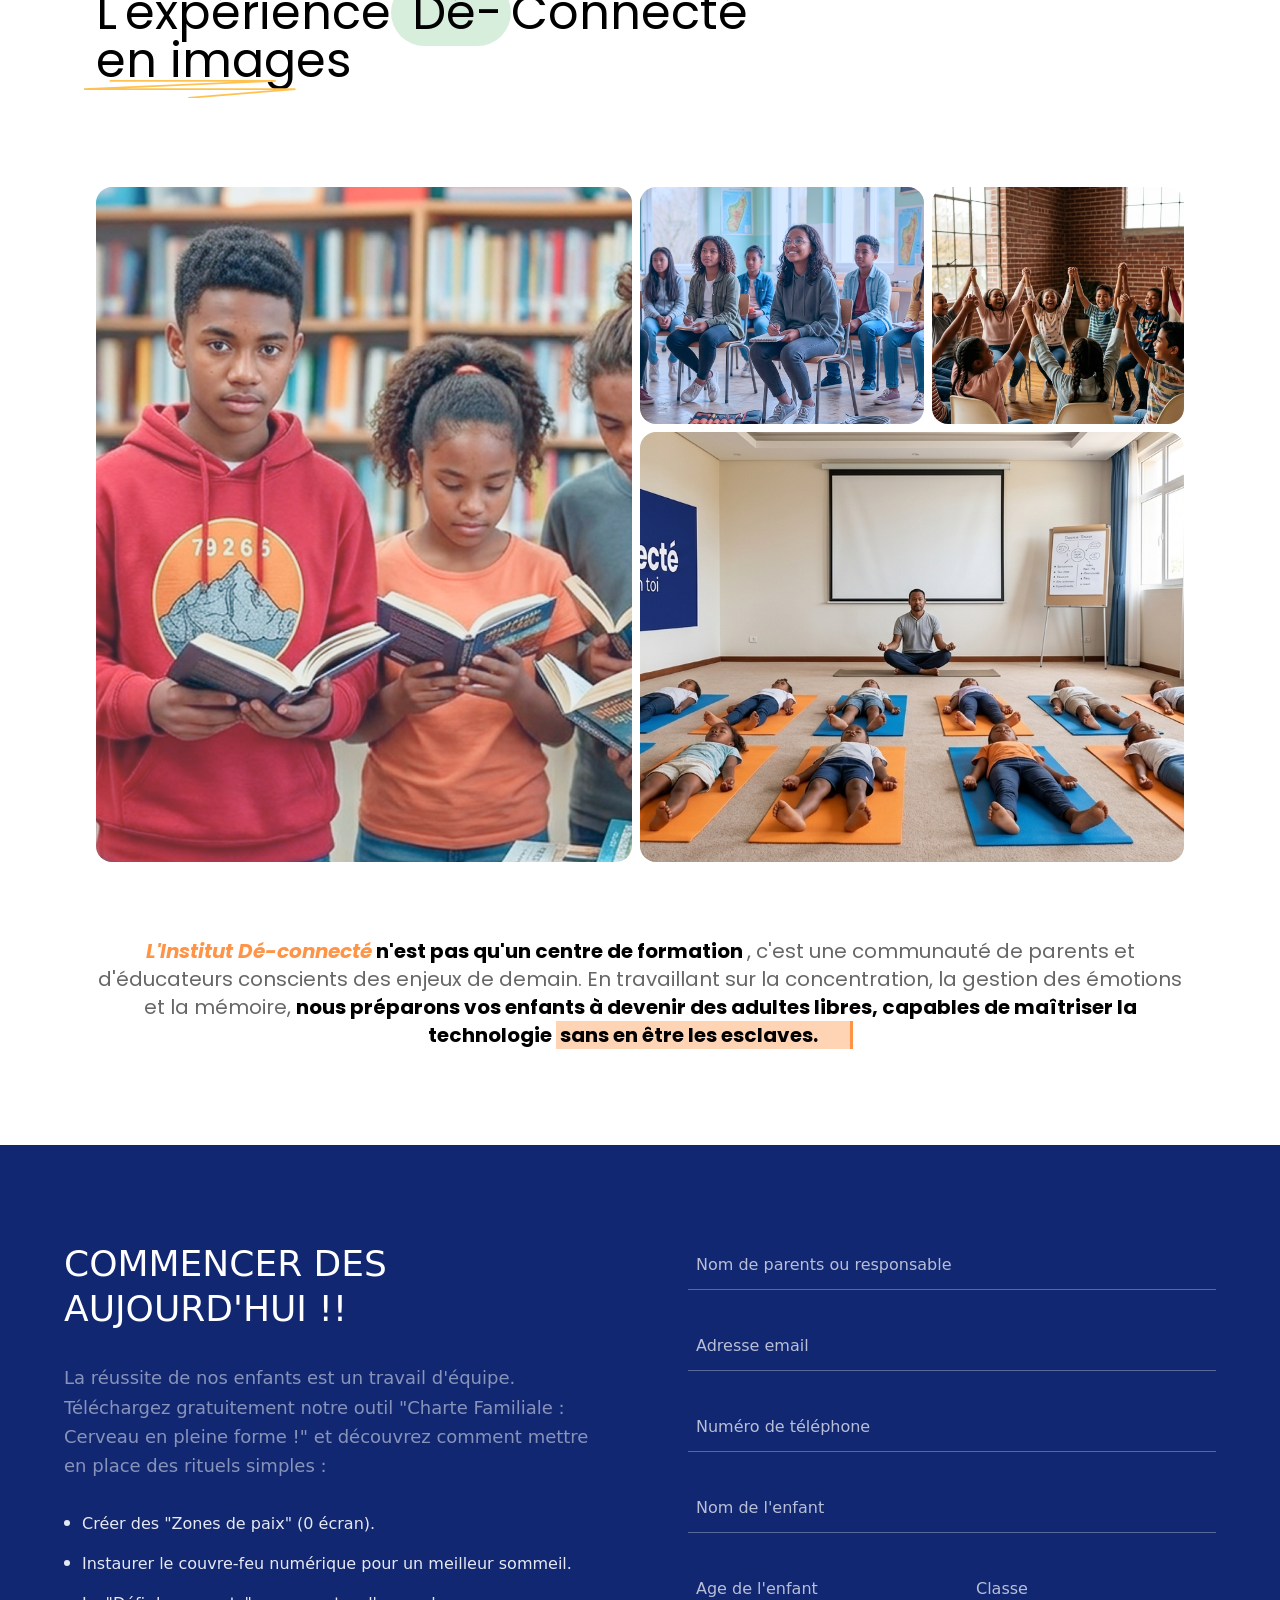
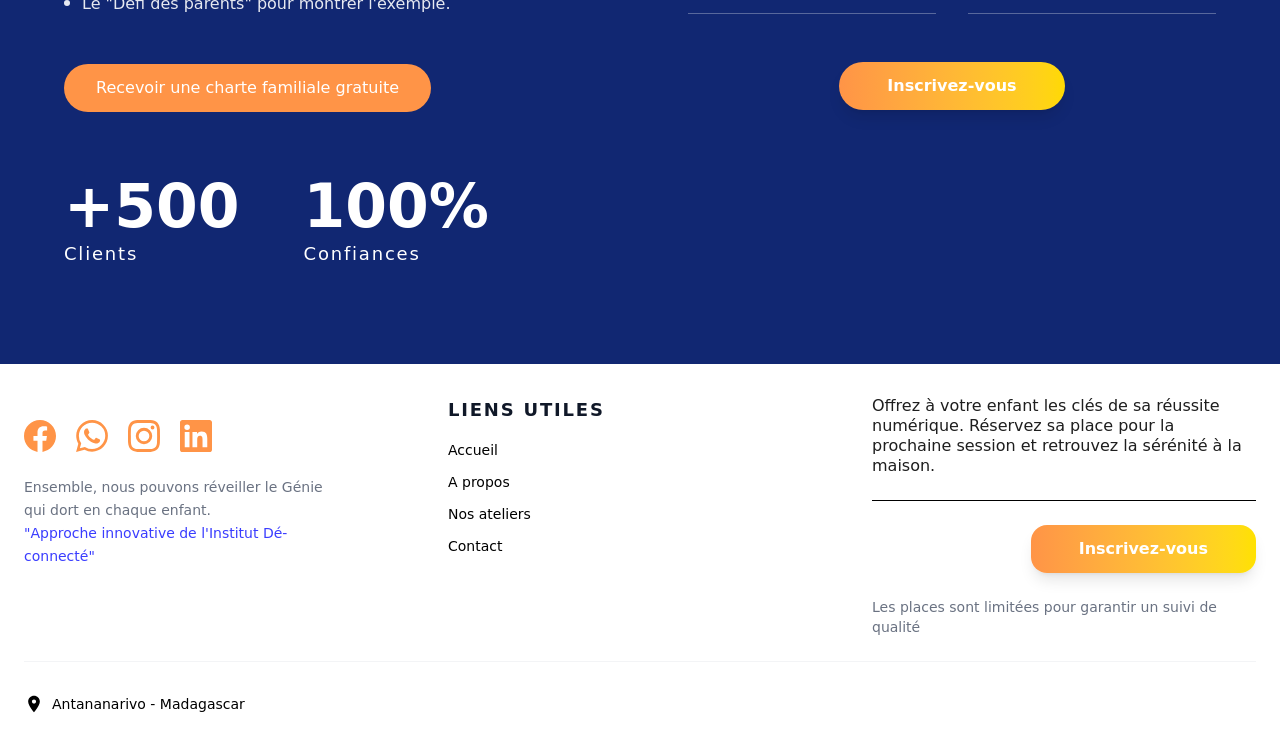
==== commit e5c4c79e: "Change avant validation" ====
--- a/a-propos/index.html
+++ b/a-propos/index.html
@@ -34,6 +34,7 @@
         .font-roboto {
             font-family: "Roboto", sans-serif;
         }
+
         .bg-clip-text {
             -webkit-background-clip: text;
             background-clip: text;
@@ -42,14 +43,17 @@
         .text-transparent {
             -webkit-text-fill-color: transparent;
         }
+
         .spin360 {
-            animation: rotate360 5s linear infinite; /* 5s = durée, infinite = boucle infinie */
+            animation: rotate360 5s linear infinite;
+            /* 5s = durée, infinite = boucle infinie */
         }
 
         @keyframes rotate360 {
             from {
                 transform: rotate(0deg);
             }
+
             to {
                 transform: rotate(360deg);
             }
@@ -132,8 +136,8 @@
                 class=" p-2 hidden group-has-checked:flex flex-col sm:flex-row sm:flex items-center gap-4 lg:gap-8 justify-center ">
                 <li><a href=".." class="hover:text-[#FF9447] transition-colors ">Accueil</a>
                 </li>
-                <li><a href="../a-propos"
-                        class="text-[#FF9447] underline underline-offset-8 transition-colors ">A propos</a></li>
+                <li><a href="../a-propos" class="text-[#FF9447] underline underline-offset-8 transition-colors ">A
+                        propos</a></li>
                 <li><a href="../ateliers" class="hover:text-[#FF9447] transition-colors">Nos ateliers</a>
                 </li>
                 <li><a href="../a-propos#blog" class="hover:text-[#FF9447] transition-colors">Blog</a></li>
@@ -169,7 +173,7 @@
                 <span>NOTRE MISSION</span>
             </h1>
             <h2
-                class=" relative block text-sm md:text-base lg:text-xl font-poppins text-[rgba(0,0,0,0.42)] font-semibold py-2" >
+                class=" relative block text-sm md:text-base lg:text-xl font-poppins text-[rgba(0,0,0,0.42)] font-semibold py-2">
                 Réveiller le potentiel des enfants dans un monde dominé
                 <em class="text-[#FF9447]">par les écrans</em>
                 <div
@@ -195,8 +199,8 @@
     </section>
 
     <section>
-        <h1
-            class="block text-center text-2xl sm:text-3xl lg:text-4xl font-roboto font-medium py-12 text[rgb(24,25,27)]" data-aos="fade-down" data-aos-duration="1500">
+        <h1 class="block text-center text-2xl sm:text-3xl lg:text-4xl font-roboto font-medium py-12 text[rgb(24,25,27)]"
+            data-aos="fade-down" data-aos-duration="1500">
             NOTRE
             <em
                 class="text-[rgba(24,25,27,0.9)] bg-[rgba(255,148,71,0.40)] pl-1 pr-8 border-r-3 border-r-[rgb(255,148,71)]">HISTOIRE
@@ -213,9 +217,11 @@
                 <h2 class="relative block text-xl sm:text-3xl lg:text-4xl  ">
                     <div class="flex items-center gap-2">
                         <span class="bg-clip-text text-transparent bg-linear-to-r from-white to-[#0A7CFF]">
-                            Le drame de Léo et
+                            Le drame de Léo et<span>
+                                l’éveil d’une mission
+                            </span>
                         </span>
-                        <svg class="size-10 text-black spin360" viewBox="0 0 85 98" fill="none"
+                        <svg class="size-10 text-black spin360 max-sm:hidden" viewBox="0 0 85 98" fill="none"
                             xmlns="http://www.w3.org/2000/svg">
                             <path
                                 d="M42.4355 0L51.7937 32.7912L84.8708 24.5L61.1519 49L84.8708 73.5L51.7937 65.2088L42.4355 98L33.0774 65.2088L0.000301361 73.5L23.7192 49L0.000301361 24.5L33.0774 32.7912L42.4355 0Z"
@@ -231,14 +237,14 @@
 
                     </div>
                     <div
-                        class="block w-fit pl-4 sm:pl-8 bg-clip-text text-transparent bg-linear-to-r from-white to-[#0A7CFF]">
+                        class="block w-fit pl-4 sm:pl-8 bg-clip-text text-transparent bg-linear-to-r from-white to-[#0A7CFF] hidden">
                         <div class="flex items-center gap-2">
                             <svg class="size-5" viewBox="0 0 35 35" fill="none" xmlns="http://www.w3.org/2000/svg">
                                 <g clip-path="url(#clip0_925_506)">
                                     <path
                                         d="M17.5 8.5767L14.0216 0L14.0816 9.25813L7.59253 2.66699L11.1909 11.185L2.66278 7.58979L9.25978 14.0869L0 14.0164L8.57608 17.4942L0 20.9835L9.25978 20.9131L2.66278 27.4102L11.1909 23.8033L7.59253 32.3329L14.0816 25.7418L14.0216 34.9999L17.5 26.4233L20.9784 34.9999L20.9184 25.7418L27.4075 32.3329L23.8091 23.8033L32.3373 27.4102L25.7403 20.9131L35 20.9835L26.4239 17.4942L35 14.0164L25.7403 14.0869L32.3373 7.58979L23.8091 11.185L27.4075 2.66699L20.9184 9.25813L20.9784 0L17.5 8.5767Z"
                                         fill="white" />
-                                </g> 
+                                </g>
                                 <defs>
                                     <clipPath id="clip0_925_506">
                                         <rect width="35" height="35" fill="white" />
@@ -246,7 +252,6 @@
                                 </defs>
                             </svg>
                             <span>
-
                                 l’éveil d’une mission
                             </span>
                         </div>
@@ -254,32 +259,36 @@
                 </h2>
                 <p class=" py-8 text-xs sm:text-sm leading-8 text-balance font-light">
                     Léo, 11 ans, s'est emmuré dans sa chambre, délaissant ses proches pour le reflet bleuté d'une
-                    tablette. Ce retrait n'était pas une simple crise d'adolescence, mais le début d'<strong
+                    tablette.
+                    <br />
+                    Ce retrait n'était pas une simple crise d'adolescence, mais le début d'<strong
                         class="font-medium">un véritable
                         piratage neurologique</strong>. Derrière sa porte close, son cerveau en plein développement
                     subissait une
-                    altération profonde, capturé par des algorithmes prédateurs. À l'insu de tous, <strong
-                        class="font-medium">il s'était laissé
-                        hypnotiser par une série en ligne macabre</strong>, conçue comme un piège psychologique. Épisode
-                    après
-                    épisode, cette chaîne toxique a manipulé ses émotions les plus fragiles, transformant ses doutes
+                    altération profonde, capturé par des algorithmes prédateurs.
+                    <br />
+                    <br />
+                    À l'insu de tous, <strong class="font-medium">il s'était laissé
+                        hypnotiser par une série en ligne macabre</strong>, conçue comme un piège psychologique.
+                    <br />
+                    Épisode après épisode, cette chaîne toxique a manipulé ses émotions les plus fragiles, transformant
+                    ses doutes
                     d'enfant en une détresse insurmontable. Le virtuel a fini par dicter sa loi au réel.
                     <span class="hidden group-has-checked:block">
-                        À l'insu de tous, il s'était laissé hypnotiser par une série en ligne macabre, conçue comme un
-                        piège psychologique. Épisode après épisode, cette chaîne toxique a manipulé ses émotions les
-                        plus fragiles, transformant ses doutes d'enfant en une détresse insurmontable. Le virtuel a fini
-                        par dicter sa loi au réel.
-
+                        <br />
+                        <br />
                         Le drame a éclaté un matin : Léo a commis l'irréparable. L'enquête policière a révélé l'horreur
                         dans l'historique de ses appareils : il avait suivi un véritable script d'autodestruction. Léo
                         n'a pas choisi de mourir ; sa volonté a été méthodiquement siphonnée par une machine numérique
                         criminelle.
-
+                        <br />
+                        <br />
                         En tant que médecin spécialiste en santé publique, ce cas m’a été un électrochoc. Il m'a rappelé
                         une vérité vitale : mieux vaut prévenir que guérir. Une fois l'addiction ancrée ou le geste
                         commis, la médecine est souvent démunie. Il est urgent de protéger la plasticité cérébrale de
                         nos enfants contre cette épidémie silencieuse.
-
+                        <br />
+                        <br />
                         De cette douleur et de cette urgence sanitaire est né l’Institut Dé-connecté. Notre mission est
                         de restaurer l'équilibre entre technologie et besoins vitaux du cerveau. En honorant la mémoire
                         de Léo, nous redonnons aux enfants les outils pour protéger leur esprit et retrouver leur
@@ -314,13 +323,14 @@
     </section>
 
     <section class="relative py-3 sm:py-12 lg:py-12 font-poppins">
-        <h1
-            class="block text-center text-3xl sm:text-4xl lg:text-5xl text-transparent font-medium bg-linear-to-r from-black to-[#FF9447] bg-clip-text" data-aos="fade-zoom-out" data-aos-duration="1500">
+        <h1 class="block text-center text-3xl sm:text-4xl lg:text-5xl text-transparent font-medium bg-linear-to-r from-black to-[#FF9447] bg-clip-text"
+            data-aos="fade-zoom-out" data-aos-duration="1500">
             Nos Valeurs<br />Fondamentales
         </h1>
 
         <div class="flex justify-center gap-8 py-12 font-inter flex-wrap gap-y-2">
-            <div class="w-[96%] sm:w-[40%] lg:w-[25%] rounded-xl bg-[#F0F0F0] p-8" data-aos="fade-up" data-aos-duration="1000">
+            <div class="w-[96%] sm:w-[40%] lg:w-[25%] rounded-xl bg-[#F0F0F0] p-8" data-aos="fade-up"
+                data-aos-duration="1000">
                 <div class="pb-5 sm:pb-20">
                     <div class="p-2 text-2xl bg-[#5846FB] rounded-full w-fit text-white">
                         <i class="block align-middle bx bx-handshake"></i>
@@ -335,7 +345,8 @@
                 </p>
             </div>
 
-            <div class="w-[96%] sm:w-[48%] lg:w-[25%] rounded-xl bg-[#F0F0F0] p-8" data-aos="fade-up" data-aos-duration="1500" data-aos-delay="500">
+            <div class="w-[96%] sm:w-[48%] lg:w-[25%] rounded-xl bg-[#F0F0F0] p-8" data-aos="fade-up"
+                data-aos-duration="1500" data-aos-delay="500">
                 <div class="pb-5 sm:pb-20">
                     <div class="p-2 text-2xl bg-[#5846FB] rounded-full w-fit text-white">
                         <i class="block align-middle bx bx-thunder"></i>
@@ -351,7 +362,8 @@
                 </p>
             </div>
 
-            <div class="w-[96%] sm:w-[48%] lg:w-[25%] rounded-xl bg-[#F0F0F0] p-8" data-aos="fade-up" data-aos-duration="1000" data-aos-delay="1500" data-aos-delay="900">
+            <div class="w-[96%] sm:w-[48%] lg:w-[25%] rounded-xl bg-[#F0F0F0] p-8" data-aos="fade-up"
+                data-aos-duration="1000" data-aos-delay="1500" data-aos-delay="900">
                 <div class="pb-5 sm:pb-20">
                     <div class="p-2 text-2xl bg-[#5846FB] rounded-full w-fit text-white">
                         <i class="block align-middle bx bx-seal-check"></i>
@@ -378,35 +390,38 @@
         </div>
     </section>
 
-    <section class="p-6 sm:p-12 lg:p-24">
-        <h1 class="block text-3xl sm:text-4xl lg:text-5xl font-poppins text-black text-center" data-aos="zoom-in" data-aos-duration="1500">
+    <section class="p-6 sm:p-4 lg:p-24 ">
+        <h1 class="block text-3xl sm:text-4xl lg:text-5xl font-poppins text-black text-center" data-aos="zoom-in"
+            data-aos-duration="1500">
             NOS FO<span class="bg-[#D7EEDD] rounded-full px-1">NDATEURS</span>
         </h1>
 
 
         <div class="py-8"></div>
 
-        <h2
-            class="text-xl p-3  sm:text-2xl lg:text-3xl border-l-4 border-l-[rgb(255,148,71)] font-semibold font-poppins" data-aos="fade-right" data-aos-duration="1500">
+        <h2 class="text-xl p-3  sm:text-2xl lg:text-3xl border-l-4 border-l-[rgb(255,148,71)] font-semibold font-poppins"
+            data-aos="fade-right" data-aos-duration="1500">
             Une expertise médicale au<br>
             service de l'éducation
         </h2>
 
 
 
-        <div class="flex gap-2 py-8 flex-col sm:flex-row text-white text-sm md:text-base">
-
-
-            <div class=" relative grow rounded-xl overflow-hidden font-poppins" data-aos="fade-zoom-in" data-aos-duration="2000">
-                <img class="w-full h-full object-cover rounded-xl" src="./images/Rabesoa.png">
-                <div class="absolute bottom-0 left-0 w-full bg-[rgba(0,0,0,0.89)] p-4 md:p-8   min-h-[50%] ">
+        <div
+            class="flex justify-center mx-auto w-full sm:w-21/24 md:w-18/24 gap-4 py-8 flex-col sm:flex-row text-white text-sm md:text-base ">
+
+
+            <div class=" relative grow rounded-xl overflow-hidden font-poppins" data-aos="fade-zoom-in"
+                data-aos-duration="2000">
+                <img class="w-full h-full object-cover rounded-xl" src="./images/MS7nySsP.jpeg">
+                <div class="absolute bottom-0 left-0 w-full bg-[rgba(0,0,0,0.89)] p-4   min-h-[50%] ">
                     <p>
                         Co-fondatrice et directrice:
                     </p>
                     <p class="text-[#CE603B] text-base md:text-xl lg:text-2xl">
                         Dr RABESOA Joëlle
                     </p>
-                    <div class="p-4"></div>
+                    <div class="p-2"></div>
                     <p>
                         Médecin specialiste en santé publique , expériences plus de 20 ans ,
 
@@ -416,16 +431,17 @@
                     </p>
                 </div>
             </div>
-            <div class=" relative grow  rounded-xl overflow-hidden font-poppins" data-aos="fade-zoom-in" data-aos-duration="2000" data-aos-delay="500">
+            <div class=" relative grow  rounded-xl overflow-hidden font-poppins" data-aos="fade-zoom-in"
+                data-aos-duration="2000" data-aos-delay="500">
                 <img class="w-full h-full object-cover rounded-xl" src="./images/Haritoky.png">
-                <div class="absolute bottom-0 left-0 w-full bg-[rgba(0,0,0,0.89)] p-4 md:p-8   min-h-[50%]  ">
+                <div class="absolute bottom-0 left-0 w-full bg-[rgba(0,0,0,0.89)] p-4   min-h-[50%]  ">
                     <p>
                         Co-fondateur:
                     </p>
                     <p class="text-[#CE603B] text-base md:text-xl lg:text-2xl">
                         Dr MILARIMANANA Harotoky
                     </p>
-                    <div class="p-4"></div>
+                    <div class="p-2"></div>
                     <p>
                         Directeur de cours
 
@@ -446,9 +462,10 @@
 
         </div>
     </section>
-    <div class="p-8"></div>
+    <div class="p-2"></div>
     <section class="flex flex-col px-6 sm:px-12 lg:px-24 min-h-[100vh] max-h-[100vh] font-poppins h-[100vh]" id="blog">
-        <h1 class="block text-3xl h-[22vh] sm:text-4xl lg:text-5xl font-poppins text-black" data-aos="fade-right" data-aos-duration="1000">
+        <h1 class="block text-3xl h-[22vh] sm:text-4xl lg:text-5xl font-poppins text-black" data-aos="fade-right"
+            data-aos-duration="1000">
             L'expérience<span class="bg-[#D7EEDD] rounded-full px-2"> Dé-</span>Connecté <br>
             <span class="relative">
                 en imag<svg class="block absolute w-fill -bottom-1 -left-3" viewBox="0 0 372 33" fill="none"
@@ -461,7 +478,8 @@
 
         <div class="h-[75vh] flex gap-2">
 
-            <div class="block grow h-full overflow-hidden relative rounded-2xl group" data-aos="fade-right" data-aos-duration="1000">
+            <div class="block grow h-full overflow-hidden relative rounded-2xl group" data-aos="fade-right"
+                data-aos-duration="1000">
                 <img class="block h-full w-full object-cover group-hover:scale-110 transition-all duration-2000"
                     src="./images/La stimulation cognitive.png">
                 <div
@@ -480,8 +498,9 @@
 
             <div class="flex sm:flex-col h-[75vh]  w-[60%] gap-2 sm:w-[50%] shrink-0">
 
-                <div class="flex w-[50%] sm:w-full flex-col h-[75vh] sm:flex-row sm:h-[35%] gap-2  rounded-2xl" >
-                    <div class="grow overflow-hidden relative group rounded-2xl" data-aos="fade-down" data-aos-duration="1000" data-aos-delay="500">
+                <div class="flex w-[50%] sm:w-full flex-col h-[75vh] sm:flex-row sm:h-[35%] gap-2  rounded-2xl">
+                    <div class="grow overflow-hidden relative group rounded-2xl" data-aos="fade-down"
+                        data-aos-duration="1000" data-aos-delay="500">
                         <img src="./images/Le coin des neurosciences.png"
                             class="block w-full h-full object-cover group-hover:scale-110 transition-all duration-2000 rounded-xl" />
                         <div
@@ -496,7 +515,8 @@
                         </div>
 
                     </div>
-                    <div class="grow overflow-hidden relative group rounded-2xl" data-aos="fade-left" data-aos-duration="1000" data-aos-delay="700">
+                    <div class="grow overflow-hidden relative group rounded-2xl" data-aos="fade-left"
+                        data-aos-duration="1000" data-aos-delay="700">
                         <img src="./images/les defis relevés.png"
                             class="block w-full h-full object-cover group-hover:scale-110 transition-all duration-2000 rounded-xl" />
                         <div
@@ -513,8 +533,9 @@
                     </div>
                 </div>
 
-                <div class="w-[50%] sm:w-full sm:grow-5 h-[75vh] sm:h-[60%] overflow-hidden relative group rounded-2xl" data-aos="fade-up" data-aos-duration="1000" data-aos-delay="900">
-                    <img src="./images/Les mouvements et relaxations.png"
+                <div class="w-[50%] sm:w-full sm:grow-5 h-[75vh] sm:h-[60%] overflow-hidden relative group rounded-2xl"
+                    data-aos="fade-up" data-aos-duration="1000" data-aos-delay="900">
+                    <img src="./images/Gemini_Generated_Image_dvl5ridvl5ridvl5 1.png"
                         class="block w-full h-full object-cover group-hover:scale-110 transition-all duration-2000 rounded-xl" />
                     <div
                         class="absolute left-0 top-0 size-full  bg-[rgba(0,0,0,0)] group-hover:bg-[rgba(0,0,0,0.3)] transition-all duration-1000">
@@ -536,7 +557,8 @@
 
     <div class="p-6"></div>
     <div class="flex justify-center px-3 sm:px-12 lg:px-24 pb-24">
-        <p class="text-[rgba(0,0,0,0.6)] text-sm md:text-base lg:text-xl font-poppins text-center" data-aos="fade-zoom-in" data-aos-duration="2000">
+        <p class="text-[rgba(0,0,0,0.6)] text-sm md:text-base lg:text-xl font-poppins text-center"
+            data-aos="fade-zoom-in" data-aos-duration="2000">
             <strong class="font-bold text-black">
                 <em class="text-[#FF9447]"> L'Institut Dé-connecté</em>
                 n'est pas qu'un centre de formation
@@ -568,208 +590,212 @@
 
 
 </body>
-        <!-- ═══════════════════════════════════════
+<!-- ═══════════════════════════════════════
      INSCRIPTION
 ════════════════════════════════════════ -->
-        <section id="inscription" class="bg-[#112772] text-white py-16 sm:py-24">
-            <div class="container mx-auto px-4 sm:px-6">
-                <div class="grid md:grid-cols-2 gap-12 md:gap-16 lg:gap-24 items-start max-w-6xl mx-auto">
-
-                    <!-- Texte gauche -->
+<section id="inscription" class="bg-[#112772] text-white py-16 sm:py-24">
+    <div class="container mx-auto px-4 sm:px-6">
+        <div class="grid md:grid-cols-2 gap-12 md:gap-16 lg:gap-24 items-start max-w-6xl mx-auto">
+
+            <!-- Texte gauche -->
+            <div>
+                <h2 class="text-2xl sm:text-3xl md:text-4xl font-Poppins uppercase mb-6 sm:mb-8 leading-tight"
+                    data-aos="fade-zoom-in" data-aos-duration="1000">
+                    COMMENCER DES AUJOURD'HUI !!
+                </h2>
+
+                <p class="text-base sm:text-lg text-white/50 font-Poppins mb-6 sm:mb-8 opacity-90 leading-relaxed"
+                    data-aos="fade-zoom-in" data-aos-duration="1500">
+                    La réussite de nos enfants est un travail d'équipe. Téléchargez gratuitement notre outil
+                    "Charte Familiale : Cerveau en pleine forme !" et découvrez comment mettre en place des
+                    rituels simples :
+                </p>
+
+                <ul class="space-y-3 sm:space-y-4 mb-8 sm:mb-12 opacity-90 ">
+                    <li class="flex items-start gap-3 text-sm sm:text-base font-medium font-Poppins"
+                        data-aos="fade-right" data-aos-duration="500">
+                        <span class="mt-2 w-1.5 h-1.5 rounded-full bg-white flex-shrink-0"></span>
+                        Créer des "Zones de paix" (0 écran).
+                    </li>
+                    <li class="flex items-start gap-3 text-sm sm:text-base font-medium font-Poppins"
+                        data-aos="fade-right" data-aos-duration="600">
+                        <span class="mt-2 w-1.5 h-1.5 rounded-full bg-white flex-shrink-0"></span>
+                        Instaurer le couvre-feu numérique pour un meilleur sommeil.
+                    </li>
+                    <li class="flex items-start gap-3 text-sm sm:text-base font-medium font-Poppins"
+                        data-aos="fade-right" data-aos-duration="800">
+                        <span class="mt-2 w-1.5 h-1.5 rounded-full bg-white flex-shrink-0"></span>
+                        Le "Défi des parents" pour montrer l'exemple.
+                    </li>
+                </ul>
+
+                <a href="./Charte-familiale.pdf"
+                    class="inline-block bg-[#FF9447] hover:bg-[#e8853f] text-white font-medium font-Poppins py-3 px-6 sm:px-8 rounded-full transition-colors mb-10 sm:mb-16 text-sm sm:text-base"
+                    data-aos="fade-up" data-aos-duration="1000" download="Charte-familiale.pdf">
+                    Recevoir une charte familiale gratuite
+                </a>
+
+                <div class="flex gap-10 sm:gap-16" data-aos="fade-up" data-aos-duration="1000">
                     <div>
-                        <h2 class="text-2xl sm:text-3xl md:text-4xl font-Poppins uppercase mb-6 sm:mb-8 leading-tight" data-aos="fade-zoom-in" data-aos-duration="1000">
-                            COMMENCER DES AUJOURD'HUI !!
-                        </h2>
-
-                        <p
-                            class="text-base sm:text-lg text-white/50 font-Poppins mb-6 sm:mb-8 opacity-90 leading-relaxed" data-aos="fade-zoom-in" data-aos-duration="1500">
-                            La réussite de nos enfants est un travail d'équipe. Téléchargez gratuitement notre outil
-                            "Charte Familiale : Cerveau en pleine forme !" et découvrez comment mettre en place des
-                            rituels simples :
-                        </p>
-
-                        <ul class="space-y-3 sm:space-y-4 mb-8 sm:mb-12 opacity-90 ">
-                            <li class="flex items-start gap-3 text-sm sm:text-base font-medium font-Poppins" data-aos="fade-right" data-aos-duration="500">
-                                <span class="mt-2 w-1.5 h-1.5 rounded-full bg-white flex-shrink-0"></span>
-                                Créer des "Zones de paix" (0 écran).
-                            </li>
-                            <li class="flex items-start gap-3 text-sm sm:text-base font-medium font-Poppins" data-aos="fade-right" data-aos-duration="600">
-                                <span class="mt-2 w-1.5 h-1.5 rounded-full bg-white flex-shrink-0"></span>
-                                Instaurer le couvre-feu numérique pour un meilleur sommeil.
-                            </li>
-                            <li class="flex items-start gap-3 text-sm sm:text-base font-medium font-Poppins" data-aos="fade-right" data-aos-duration="800">
-                                <span class="mt-2 w-1.5 h-1.5 rounded-full bg-white flex-shrink-0"></span>
-                                Le "Défi des parents" pour montrer l'exemple.
-                            </li>
-                        </ul>
-
-                        <a href="./Charte-familiale.pdf"
-                            class="inline-block bg-[#FF9447] hover:bg-[#e8853f] text-white font-medium font-Poppins py-3 px-6 sm:px-8 rounded-full transition-colors mb-10 sm:mb-16 text-sm sm:text-base" data-aos="fade-up" data-aos-duration="1000"
-                            download="Charte-familiale.pdf">
-                            Recevoir une charte familiale gratuite
-                        </a>
-
-                        <div class="flex gap-10 sm:gap-16" data-aos="fade-up" data-aos-duration="1000">
-                            <div>
-                                <div class="text-4xl sm:text-5xl md:text-6xl font-Poppins font-bold">+500</div>
-                                <div class="text-sm sm:text-lg tracking-widest font-medium font-Poppins mt-1">Clients
-                                </div>
-                            </div>
-                            <div>
-                                <div class="text-4xl sm:text-5xl md:text-6xl font-Poppins font-bold">100%</div>
-                                <div class="text-sm sm:text-lg tracking-widest font-medium font-Poppins mt-1">Confiances
-                                </div>
-                            </div>
+                        <div class="text-4xl sm:text-5xl md:text-6xl font-Poppins font-bold">+500</div>
+                        <div class="text-sm sm:text-lg tracking-widest font-medium font-Poppins mt-1">Clients
                         </div>
                     </div>
-
-                    <!-- Formulaire -->
-                    <div class="w-full font-medium font-Poppins" data-aos="fade-zoom-out" data-aos-duration="3000">
-                        <form class="space-y-6 sm:space-y-8" id="inscription_form">
-                            <div>
-                                <input type="text" placeholder="Nom de parents ou responsable" name="nom_responsable"
-                                    class="w-full bg-transparent border-b border-white/30 py-3 px-2 text-white placeholder:text-white/70 focus:outline-none focus:border-[#FF9447] transition-colors text-sm sm:text-base">
-                            </div>
-                            <div>
-                                <input type="email" placeholder="Adresse email" name="adresse_email"
-                                    class="w-full bg-transparent border-b border-white/30 py-3 px-2 text-white placeholder:text-white/70 focus:outline-none focus:border-[#FF9447] transition-colors text-sm sm:text-base">
-                            </div>
-                            <div>
-                                <input type="tel" placeholder="Numéro de téléphone" name="telephone"
-                                    class="w-full bg-transparent border-b border-white/30 py-3 px-2 text-white placeholder:text-white/70 focus:outline-none focus:border-[#FF9447] transition-colors text-sm sm:text-base">
-                            </div>
-                            <div>
-                                <input type="text" placeholder="Nom de l'enfant" name="nom_enfant"
-                                    class="w-full bg-transparent border-b border-white/30 py-3 px-2 text-white placeholder:text-white/70 focus:outline-none focus:border-[#FF9447] transition-colors text-sm sm:text-base">
-                            </div>
-                            <div class="grid grid-cols-2 gap-4 sm:gap-8">
-                                <div>
-                                    <input type="text" placeholder="Age de l'enfant" name="age"
-                                        class="w-full bg-transparent border-b border-white/30 py-3 px-2 text-white placeholder:text-white/70 focus:outline-none focus:border-[#FF9447] transition-colors text-sm sm:text-base">
-                                </div>
-                                <div>
-                                    <input type="text" placeholder="Classe" name="classe"
-                                        class="w-full bg-transparent border-b border-white/30 py-3 px-2 text-white placeholder:text-white/70 focus:outline-none focus:border-[#FF9447] transition-colors text-sm sm:text-base">
-                                </div>
-                            </div>
-                            <div class="pt-4 flex justify-center">
-                                <button type="submit" id="submit_inscription" name="submit_inscription" value="submit"
-                                    class="bg-gradient-to-r from-[#FF9447] to-[#FFD902] text-white font-bold py-3 px-8 sm:px-12 rounded-full shadow-lg hover:scale-105 transition-transform text-sm sm:text-base">
-                                    Inscrivez-vous
-                                </button>
-                            </div>
-                        </form>
-                    </div>
-
-                </div>
-            </div>
-        </section>
-
-
-        <!-- ═══════════════════════════════════════
+                    <div>
+                        <div class="text-4xl sm:text-5xl md:text-6xl font-Poppins font-bold">100%</div>
+                        <div class="text-sm sm:text-lg tracking-widest font-medium font-Poppins mt-1">Confiances
+                        </div>
+                    </div>
+                </div>
+            </div>
+
+            <!-- Formulaire -->
+            <div class="w-full font-medium font-Poppins" data-aos="fade-zoom-out" data-aos-duration="3000">
+                <form class="space-y-6 sm:space-y-8" id="inscription_form">
+                    <div>
+                        <input type="text" placeholder="Nom de parents ou responsable" name="nom_responsable"
+                            class="w-full bg-transparent border-b border-white/30 py-3 px-2 text-white placeholder:text-white/70 focus:outline-none focus:border-[#FF9447] transition-colors text-sm sm:text-base">
+                    </div>
+                    <div>
+                        <input type="email" placeholder="Adresse email" name="adresse_email"
+                            class="w-full bg-transparent border-b border-white/30 py-3 px-2 text-white placeholder:text-white/70 focus:outline-none focus:border-[#FF9447] transition-colors text-sm sm:text-base">
+                    </div>
+                    <div>
+                        <input type="tel" placeholder="Numéro de téléphone" name="telephone"
+                            class="w-full bg-transparent border-b border-white/30 py-3 px-2 text-white placeholder:text-white/70 focus:outline-none focus:border-[#FF9447] transition-colors text-sm sm:text-base">
+                    </div>
+                    <div>
+                        <input type="text" placeholder="Nom de l'enfant" name="nom_enfant"
+                            class="w-full bg-transparent border-b border-white/30 py-3 px-2 text-white placeholder:text-white/70 focus:outline-none focus:border-[#FF9447] transition-colors text-sm sm:text-base">
+                    </div>
+                    <div class="grid grid-cols-2 gap-4 sm:gap-8">
+                        <div>
+                            <input type="text" placeholder="Age de l'enfant" name="age"
+                                class="w-full bg-transparent border-b border-white/30 py-3 px-2 text-white placeholder:text-white/70 focus:outline-none focus:border-[#FF9447] transition-colors text-sm sm:text-base">
+                        </div>
+                        <div>
+                            <input type="text" placeholder="Classe" name="classe"
+                                class="w-full bg-transparent border-b border-white/30 py-3 px-2 text-white placeholder:text-white/70 focus:outline-none focus:border-[#FF9447] transition-colors text-sm sm:text-base">
+                        </div>
+                    </div>
+                    <div class="pt-4 flex justify-center">
+                        <button type="submit" id="submit_inscription" name="submit_inscription" value="submit"
+                            class="bg-gradient-to-r from-[#FF9447] to-[#FFD902] text-white font-bold py-3 px-8 sm:px-12 rounded-full shadow-lg hover:scale-105 transition-transform text-sm sm:text-base">
+                            Inscrivez-vous
+                        </button>
+                    </div>
+                </form>
+            </div>
+
+        </div>
+    </div>
+</section>
+
+
+<!-- ═══════════════════════════════════════
      FOOTER
 ════════════════════════════════════════ -->
-        <footer class="bg-white py-8 px-4 sm:px-6 font-sans">
-            <div class="container mx-auto grid grid-cols-1 sm:grid-cols-2 md:grid-cols-3 gap-8 sm:gap-10 items-start">
-
-                <!-- Brand -->
-                <aside class="space-y-5 sm:space-y-6" data-aos="fade-right" data-aos-duration="1000">
-                    <div class="block w-48">
-                        <img src="assets/Logo_texted.png" class="block object-fit" alt="">
-                    </div>
-
-                    <nav class="flex gap-4 sm:gap-5 items-center flex-wrap" aria-label="Réseaux sociaux">
-                        <!-- Facebook -->
-                        <a href="https://web.facebook.com/profile.php?id=61579571357584" target="_blank"
-                            rel="noopener noreferrer"
-                            class="text-[#FF9447] hover:text-orange-600 hover:scale-110 transition-all duration-300">
-                            <svg class="h-10 w-10 sm:h-8 sm:w-8" fill="currentColor" viewBox="0 0 24 24">
-                                <path
-                                    d="M24 12.073c0-6.627-5.373-12-12-12s-12 5.373-12 12c0 5.99 4.388 10.954 10.125 11.854v-8.385H7.078v-3.47h3.047V9.43c0-3.007 1.792-4.669 4.533-4.669 1.312 0 2.686.235 2.686.235v2.953H15.83c-1.491 0-1.956.925-1.956 1.874v2.25h3.328l-.532 3.47h-2.796v8.385C19.612 23.027 24 18.062 24 12.073z" />
-                            </svg>
-                            <span class="sr-only">Facebook</span>
-                        </a>
-                        <!-- WhatsApp -->
-                        <a href="https://wa.me/261347799424" target="_blank" rel="noopener noreferrer"
-                            class="text-[#FF9447] hover:text-orange-600 hover:scale-110 transition-all duration-300">
-                            <svg class="h-10 w-10 sm:h-8 sm:w-8" fill="currentColor" viewBox="0 0 24 24">
-                                <path
-                                    d="M17.472 14.382c-.297-.149-1.758-.867-2.03-.967-.273-.099-.471-.148-.67.15-.197.297-.767.966-.94 1.164-.173.199-.347.223-.644.075-.297-.15-1.255-.463-2.39-1.475-.883-.788-1.48-1.761-1.653-2.059-.173-.297-.018-.458.13-.606.134-.133.298-.347.446-.52.149-.174.198-.298.298-.497.099-.198.05-.371-.025-.52-.075-.149-.669-1.612-.916-2.207-.242-.579-.487-.5-.669-.51-.173-.008-.371-.01-.57-.01-.198 0-.52.074-.792.372-.272.297-1.04 1.016-1.04 2.479 0 1.462 1.065 2.875 1.213 3.074.149.198 2.096 3.2 5.077 4.487.709.306 1.262.489 1.694.625.712.227 1.36.195 1.871.118.571-.085 1.758-.719 2.006-1.413.248-.694.248-1.289.173-1.413-.074-.124-.272-.198-.57-.347m-5.421 7.403h-.004a9.87 9.87 0 01-5.031-1.378l-.361-.214-3.741.982.998-3.648-.235-.374a9.86 9.86 0 01-1.51-5.26c.001-5.45 4.436-9.884 9.888-9.884 2.64 0 5.122 1.03 6.988 2.898a9.825 9.825 0 012.893 6.994c-.003 5.45-4.437 9.884-9.885 9.884m8.413-18.297A11.815 11.815 0 0012.05 0C5.495 0 .16 5.335.157 11.892c0 2.096.547 4.142 1.588 5.945L.057 24l6.305-1.654a11.882 11.882 0 005.683 1.448h.005c6.554 0 11.89-5.335 11.893-11.893a11.821 11.821 0 00-3.48-8.413z" />
-                            </svg>
-                            <span class="sr-only">WhatsApp</span>
-                        </a>
-                        <!-- Instagram -->
-                        <a href="https://www.linkedin.com/company/institut-d%C3%A9-connect%C3%A9/?viewAsMember=true"
-                            target="_blank" rel="noopener noreferrer"
-                            class="text-[#FF9447] hover:text-orange-600 hover:scale-110 transition-all duration-300">
-                            <svg class="h-10 w-10 sm:h-8 sm:w-8" fill="currentColor" viewBox="0 0 24 24">
-                                <path
-                                    d="M12 2.163c3.204 0 3.584.012 4.85.07 3.252.148 4.771 1.691 4.919 4.919.058 1.265.069 1.645.069 4.849 0 3.205-.012 3.584-.069 4.849-.149 3.225-1.664 4.771-4.919 4.919-1.266.058-1.644.07-4.85.07-3.204 0-3.584-.012-4.849-.07-3.26-.149-4.771-1.699-4.919-4.92-.058-1.265-.07-1.644-.07-4.849 0-3.204.013-3.583.07-4.849.149-3.227 1.664-4.771 4.919-4.919 1.266-.057 1.645-.069 4.849-.069zM12 0C8.741 0 8.333.014 7.053.072 2.695.272.273 2.69.073 7.052.014 8.333 0 8.741 0 12c0 3.259.014 3.668.072 4.948.2 4.358 2.618 6.78 6.98 6.98C8.333 23.986 8.741 24 12 24c3.259 0 3.668-.014 4.948-.072 4.354-.2 6.782-2.618 6.979-6.98.059-1.28.073-1.689.073-4.948 0-3.259-.014-3.667-.072-4.947-.196-4.354-2.617-6.78-6.979-6.98C15.668.014 15.259 0 12 0zm0 5.838a6.162 6.162 0 100 12.324 6.162 6.162 0 000-12.324zM12 16a4 4 0 110-8 4 4 0 010 8zm6.406-11.845a1.44 1.44 0 100 2.881 1.44 1.44 0 000-2.881z" />
-                            </svg>
-                            <span class="sr-only">Instagram</span>
-                        </a>
-                        <!-- LinkedIn -->
-                        <a href="https://www.instagram.com/deconnecte2026/" target="_blank" rel="noopener noreferrer"
-                            class="text-[#FF9447] hover:text-orange-600 hover:scale-110 transition-all duration-300">
-                            <svg class="h-10 w-10 sm:h-8 sm:w-8" fill="currentColor" viewBox="0 0 24 24">
-                                <path
-                                    d="M20.447 20.452h-3.554v-5.569c0-1.328-.027-3.037-1.852-3.037-1.853 0-2.136 1.445-2.136 2.939v5.667H9.351V9h3.414v1.561h.046c.477-.9 1.637-1.85 3.37-1.85 3.601 0 4.267 2.37 4.267 5.455v6.286zM5.337 7.433a2.062 2.062 0 01-2.063-2.065 2.064 2.064 0 112.063 2.065zm1.782 13.019H3.555V9h3.564v11.452zM22.225 0H1.771C.792 0 0 .774 0 1.729v20.542C0 23.227.792 24 1.771 24h20.451C23.2 24 24 23.227 24 22.271V1.729C24 .774 23.2 0 22.222 0h.003z" />
-                            </svg>
-                            <span class="sr-only">LinkedIn</span>
-                        </a>
-                    </nav>
-
-                    <p class="text-sm sm:text-xs lg:text-sm text-gray-500 max-w-xs leading-relaxed font-Poppins">
-                        Ensemble, nous pouvons réveiller le Génie qui dort en chaque enfant. <br>
-                        <span class="text-[#3A3DFF] font-medium cursor-pointer">"Approche innovative de l'Institut
-                            Dé-connecté"</span>
-                    </p>
-                </aside>
-
-                <!-- Liens utiles -->
-                <nav class="space-y-3 sm:space-y-4 font-Jost" data-aos="fade-up" data-aos-duration="1000">
-                    <h3 class="font-bold text-gray-900 uppercase text-sm sm:text-base lg:text-lg tracking-widest ">Liens
-                        utiles</h3>
-                    <ul class="space-y-2 sm:space-y-3 text-black text-sm font-Poppins">
-                        <li><a href="../" class="hover:text-[#3A3DFF] transition-colors">Accueil</a></li>
-                        <li><a href="#" class="hover:text-[#3A3DFF] transition-colors">A propos</a>
-                        </li>
-                        <li><a href="../ateliers" class="hover:text-[#3A3DFF] transition-colors">Nos
-                                ateliers</a></li>
-                        <li><a href="../contact" class="hover:text-[#3A3DFF] transition-colors">Contact</a></li>
-                    </ul>
-                </nav>
-
-                <!-- CTA Footer -->
-                <article class="space-y-4 sm:space-y-6" data-aos="fade-zoom-in" data-aos-duration="2000">
-                    <h3 class="text-base font-medium font-Poppins text-[#1E1E1E] leading-tight font-Poppins">
-                        Offrez à votre enfant les clés de sa réussite numérique. Réservez sa place pour la prochaine
-                        session et retrouvez la sérénité à la maison.
-                    </h3>
-                    <hr class="border-black w-full sm:w-64 md:w-72 lg:w-96">
-                    <div class="flex justify-start sm:justify-end">
-                        <a href="#inscription"
-                            class="bg-gradient-to-r from-[#FF9447] to-[#FFE100] text-white font-semibold text-base py-3 px-8 sm:px-12 rounded-2xl shadow-lg hover:shadow-xl hover:brightness-110 transition-all transform hover:-translate-y-1 inline-block">
-                            Inscrivez-vous
-                        </a>
-                    </div>
-                    <p class="text-xs sm:text-sm text-gray-500 font-medium font-Poppins">
-                        Les places sont limitées pour garantir un suivi de qualité
-                    </p>
-                </article>
-            </div>
-
-            <!-- Adresse -->
-            <div class="container mx-auto mt-4 sm:mt-6 pt-6 sm:pt-8 border-t border-gray-100" >
-                <div class="flex items-center gap-2 text-black text-sm sm:text-base lg:text-lg">
-                    <svg class="h-5 w-5 flex-shrink-0" fill="currentColor" viewBox="0 0 24 24">
+<footer class="bg-white py-8 px-4 sm:px-6 font-sans">
+    <div class="container mx-auto grid grid-cols-1 sm:grid-cols-2 md:grid-cols-3 gap-8 sm:gap-10 items-start">
+
+        <!-- Brand -->
+        <aside class="space-y-5 sm:space-y-6" data-aos="fade-right" data-aos-duration="1000">
+            <div class="block w-48">
+                <img src="assets/Logo_texted.png" class="block object-fit" alt="">
+            </div>
+
+            <nav class="flex gap-4 sm:gap-5 items-center flex-wrap" aria-label="Réseaux sociaux">
+                <!-- Facebook -->
+                <a href="https://web.facebook.com/profile.php?id=61579571357584" target="_blank"
+                    rel="noopener noreferrer"
+                    class="text-[#FF9447] hover:text-orange-600 hover:scale-110 transition-all duration-300">
+                    <svg class="h-10 w-10 sm:h-8 sm:w-8" fill="currentColor" viewBox="0 0 24 24">
                         <path
-                            d="M12 2C8.13 2 5 5.13 5 9c0 5.25 7 13 7 13s7-7.75 7-13c0-3.87-3.13-7-7-7zm0 9.5c-1.38 0-2.5-1.12-2.5-2.5s1.12-2.5 2.5-2.5 2.5 1.12 2.5 2.5-1.12 2.5-2.5 2.5z" />
+                            d="M24 12.073c0-6.627-5.373-12-12-12s-12 5.373-12 12c0 5.99 4.388 10.954 10.125 11.854v-8.385H7.078v-3.47h3.047V9.43c0-3.007 1.792-4.669 4.533-4.669 1.312 0 2.686.235 2.686.235v2.953H15.83c-1.491 0-1.956.925-1.956 1.874v2.25h3.328l-.532 3.47h-2.796v8.385C19.612 23.027 24 18.062 24 12.073z" />
                     </svg>
-                    <span class="font-light text-sm">Antananarivo - Madagascar</span>
-                </div>
-            </div>
-        </footer>
+                    <span class="sr-only">Facebook</span>
+                </a>
+                <!-- WhatsApp -->
+                <a href="https://wa.me/261347799424" target="_blank" rel="noopener noreferrer"
+                    class="text-[#FF9447] hover:text-orange-600 hover:scale-110 transition-all duration-300">
+                    <svg class="h-10 w-10 sm:h-8 sm:w-8" fill="currentColor" viewBox="0 0 24 24">
+                        <path
+                            d="M17.472 14.382c-.297-.149-1.758-.867-2.03-.967-.273-.099-.471-.148-.67.15-.197.297-.767.966-.94 1.164-.173.199-.347.223-.644.075-.297-.15-1.255-.463-2.39-1.475-.883-.788-1.48-1.761-1.653-2.059-.173-.297-.018-.458.13-.606.134-.133.298-.347.446-.52.149-.174.198-.298.298-.497.099-.198.05-.371-.025-.52-.075-.149-.669-1.612-.916-2.207-.242-.579-.487-.5-.669-.51-.173-.008-.371-.01-.57-.01-.198 0-.52.074-.792.372-.272.297-1.04 1.016-1.04 2.479 0 1.462 1.065 2.875 1.213 3.074.149.198 2.096 3.2 5.077 4.487.709.306 1.262.489 1.694.625.712.227 1.36.195 1.871.118.571-.085 1.758-.719 2.006-1.413.248-.694.248-1.289.173-1.413-.074-.124-.272-.198-.57-.347m-5.421 7.403h-.004a9.87 9.87 0 01-5.031-1.378l-.361-.214-3.741.982.998-3.648-.235-.374a9.86 9.86 0 01-1.51-5.26c.001-5.45 4.436-9.884 9.888-9.884 2.64 0 5.122 1.03 6.988 2.898a9.825 9.825 0 012.893 6.994c-.003 5.45-4.437 9.884-9.885 9.884m8.413-18.297A11.815 11.815 0 0012.05 0C5.495 0 .16 5.335.157 11.892c0 2.096.547 4.142 1.588 5.945L.057 24l6.305-1.654a11.882 11.882 0 005.683 1.448h.005c6.554 0 11.89-5.335 11.893-11.893a11.821 11.821 0 00-3.48-8.413z" />
+                    </svg>
+                    <span class="sr-only">WhatsApp</span>
+                </a>
+                <!-- Instagram -->
+                <a href="https://www.linkedin.com/company/institut-d%C3%A9-connect%C3%A9/?viewAsMember=true"
+                    target="_blank" rel="noopener noreferrer"
+                    class="text-[#FF9447] hover:text-orange-600 hover:scale-110 transition-all duration-300">
+                    <svg class="h-10 w-10 sm:h-8 sm:w-8" fill="currentColor" viewBox="0 0 24 24">
+                        <path
+                            d="M12 2.163c3.204 0 3.584.012 4.85.07 3.252.148 4.771 1.691 4.919 4.919.058 1.265.069 1.645.069 4.849 0 3.205-.012 3.584-.069 4.849-.149 3.225-1.664 4.771-4.919 4.919-1.266.058-1.644.07-4.85.07-3.204 0-3.584-.012-4.849-.07-3.26-.149-4.771-1.699-4.919-4.92-.058-1.265-.07-1.644-.07-4.849 0-3.204.013-3.583.07-4.849.149-3.227 1.664-4.771 4.919-4.919 1.266-.057 1.645-.069 4.849-.069zM12 0C8.741 0 8.333.014 7.053.072 2.695.272.273 2.69.073 7.052.014 8.333 0 8.741 0 12c0 3.259.014 3.668.072 4.948.2 4.358 2.618 6.78 6.98 6.98C8.333 23.986 8.741 24 12 24c3.259 0 3.668-.014 4.948-.072 4.354-.2 6.782-2.618 6.979-6.98.059-1.28.073-1.689.073-4.948 0-3.259-.014-3.667-.072-4.947-.196-4.354-2.617-6.78-6.979-6.98C15.668.014 15.259 0 12 0zm0 5.838a6.162 6.162 0 100 12.324 6.162 6.162 0 000-12.324zM12 16a4 4 0 110-8 4 4 0 010 8zm6.406-11.845a1.44 1.44 0 100 2.881 1.44 1.44 0 000-2.881z" />
+                    </svg>
+                    <span class="sr-only">Instagram</span>
+                </a>
+                <!-- LinkedIn -->
+                <a href="https://www.instagram.com/deconnecte2026/" target="_blank" rel="noopener noreferrer"
+                    class="text-[#FF9447] hover:text-orange-600 hover:scale-110 transition-all duration-300">
+                    <svg class="h-10 w-10 sm:h-8 sm:w-8" fill="currentColor" viewBox="0 0 24 24">
+                        <path
+                            d="M20.447 20.452h-3.554v-5.569c0-1.328-.027-3.037-1.852-3.037-1.853 0-2.136 1.445-2.136 2.939v5.667H9.351V9h3.414v1.561h.046c.477-.9 1.637-1.85 3.37-1.85 3.601 0 4.267 2.37 4.267 5.455v6.286zM5.337 7.433a2.062 2.062 0 01-2.063-2.065 2.064 2.064 0 112.063 2.065zm1.782 13.019H3.555V9h3.564v11.452zM22.225 0H1.771C.792 0 0 .774 0 1.729v20.542C0 23.227.792 24 1.771 24h20.451C23.2 24 24 23.227 24 22.271V1.729C24 .774 23.2 0 22.222 0h.003z" />
+                    </svg>
+                    <span class="sr-only">LinkedIn</span>
+                </a>
+            </nav>
+
+            <p class="text-sm sm:text-xs lg:text-sm text-gray-500 max-w-xs leading-relaxed font-Poppins">
+                Ensemble, nous pouvons réveiller le Génie qui dort en chaque enfant. <br>
+                <span class="text-[#3A3DFF] font-medium cursor-pointer">"Approche innovative de l'Institut
+                    Dé-connecté"</span>
+            </p>
+        </aside>
+
+        <!-- Liens utiles -->
+        <nav class="space-y-3 sm:space-y-4 font-Jost" data-aos="fade-up" data-aos-duration="1000">
+            <h3 class="font-bold text-gray-900 uppercase text-sm sm:text-base lg:text-lg tracking-widest ">Liens
+                utiles</h3>
+            <ul class="space-y-2 sm:space-y-3 text-black text-sm font-Poppins">
+                <li><a href="../" class="hover:text-[#3A3DFF] transition-colors">Accueil</a></li>
+                <li><a href="#" class="hover:text-[#3A3DFF] transition-colors">A propos</a>
+                </li>
+                <li><a href="../ateliers" class="hover:text-[#3A3DFF] transition-colors">Nos
+                        ateliers</a></li>
+                <li><a href="../contact" class="hover:text-[#3A3DFF] transition-colors">Contact</a></li>
+            </ul>
+        </nav>
+
+        <!-- CTA Footer -->
+        <article class="space-y-4 sm:space-y-6" data-aos="fade-zoom-in" data-aos-duration="2000">
+            <h3 class="text-base font-medium font-Poppins text-[#1E1E1E] leading-tight font-Poppins">
+                Offrez à votre enfant les clés de sa réussite numérique. Réservez sa place pour la prochaine
+                session et retrouvez la sérénité à la maison.
+            </h3>
+            <hr class="border-black w-full sm:w-64 md:w-72 lg:w-96">
+            <div class="flex justify-start sm:justify-end">
+                <a href="#inscription"
+                    class="bg-gradient-to-r from-[#FF9447] to-[#FFE100] text-white font-semibold text-base py-3 px-8 sm:px-12 rounded-2xl shadow-lg hover:shadow-xl hover:brightness-110 transition-all transform hover:-translate-y-1 inline-block">
+                    Inscrivez-vous
+                </a>
+            </div>
+            <p class="text-xs sm:text-sm text-gray-500 font-medium font-Poppins">
+                Les places sont limitées pour garantir un suivi de qualité
+            </p>
+        </article>
+    </div>
+
+    <!-- Adresse -->
+    <div class="container mx-auto mt-4 sm:mt-6 pt-6 sm:pt-8 border-t border-gray-100">
+        <div class="flex items-center gap-2 text-black text-sm sm:text-base lg:text-lg">
+            <svg class="h-5 w-5 flex-shrink-0" fill="currentColor" viewBox="0 0 24 24">
+                <path
+                    d="M12 2C8.13 2 5 5.13 5 9c0 5.25 7 13 7 13s7-7.75 7-13c0-3.87-3.13-7-7-7zm0 9.5c-1.38 0-2.5-1.12-2.5-2.5s1.12-2.5 2.5-2.5 2.5 1.12 2.5 2.5-1.12 2.5-2.5 2.5z" />
+            </svg>
+            <span class="font-light text-sm">Antananarivo - Madagascar</span>
+        </div>
+    </div>
+</footer>
 
 <script src="https://unpkg.com/aos@2.3.1/dist/aos.js"></script>
 <script src="../anim.js"></script>
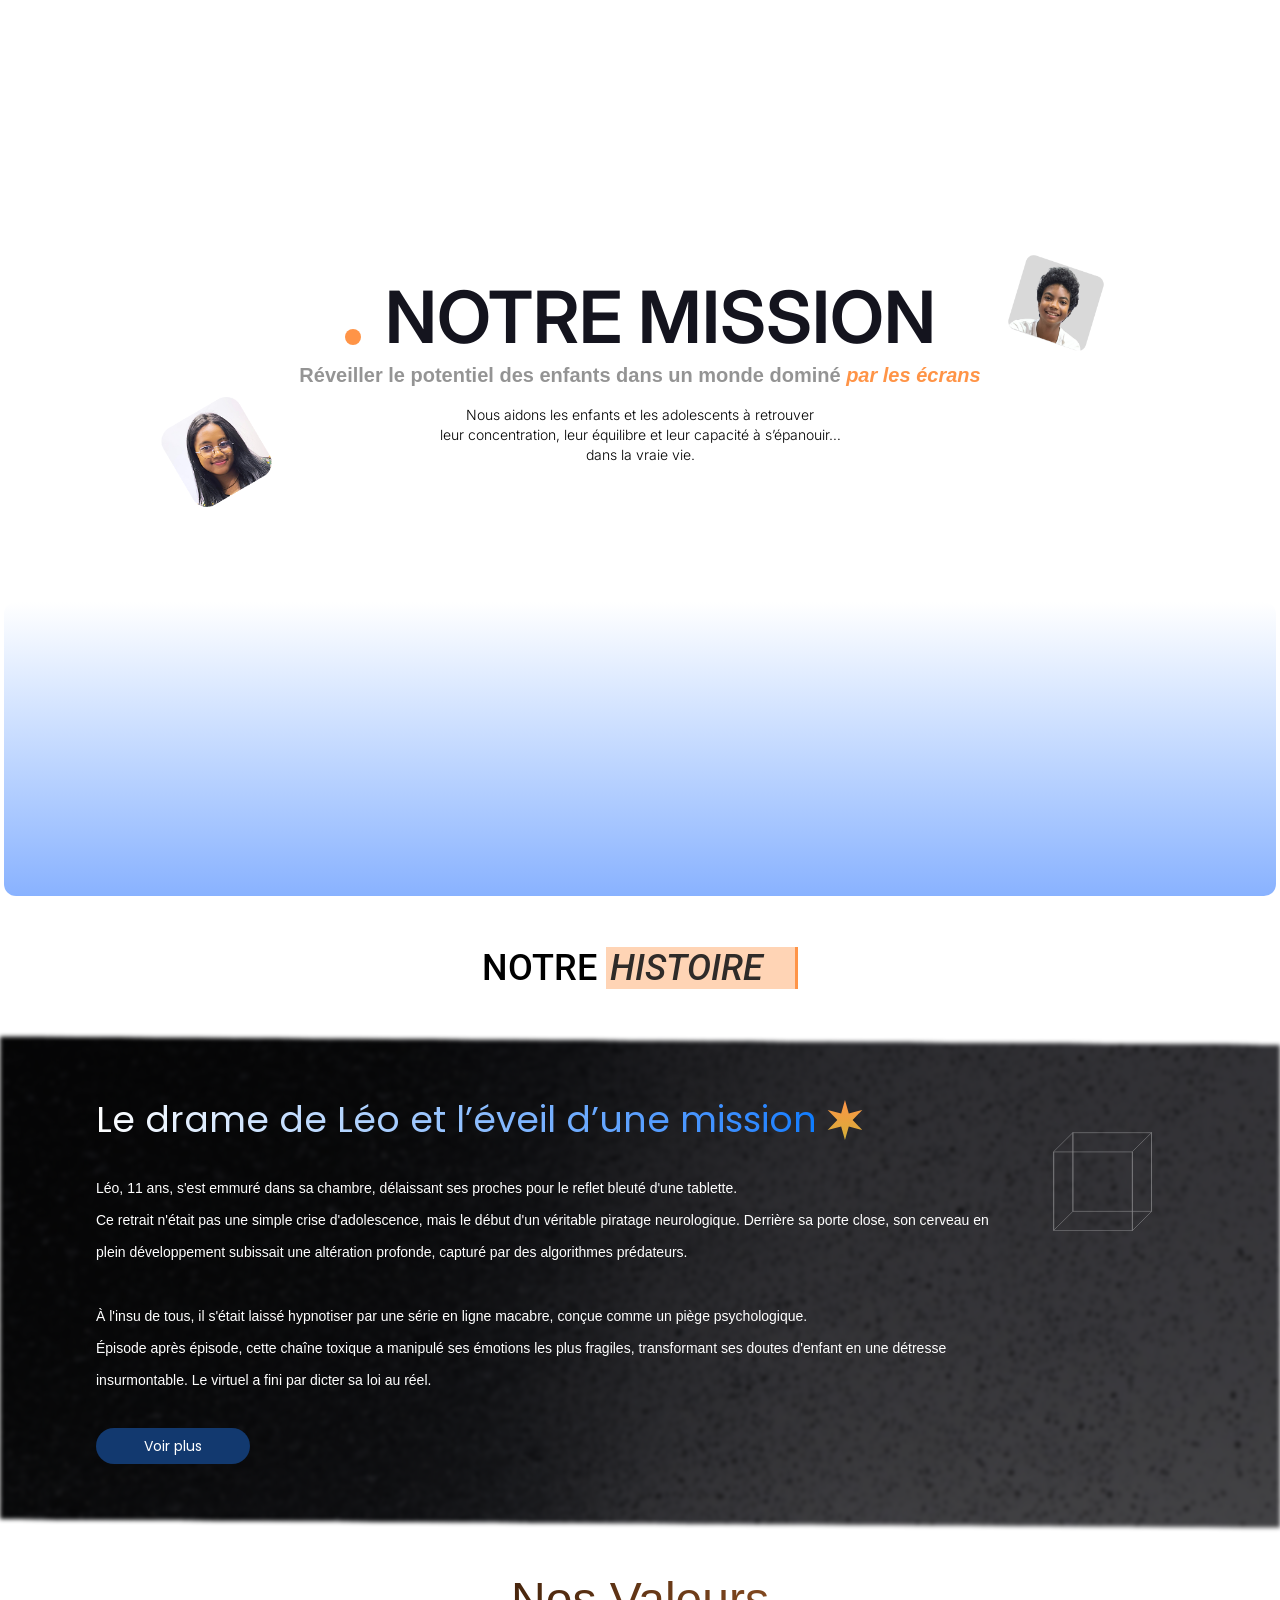
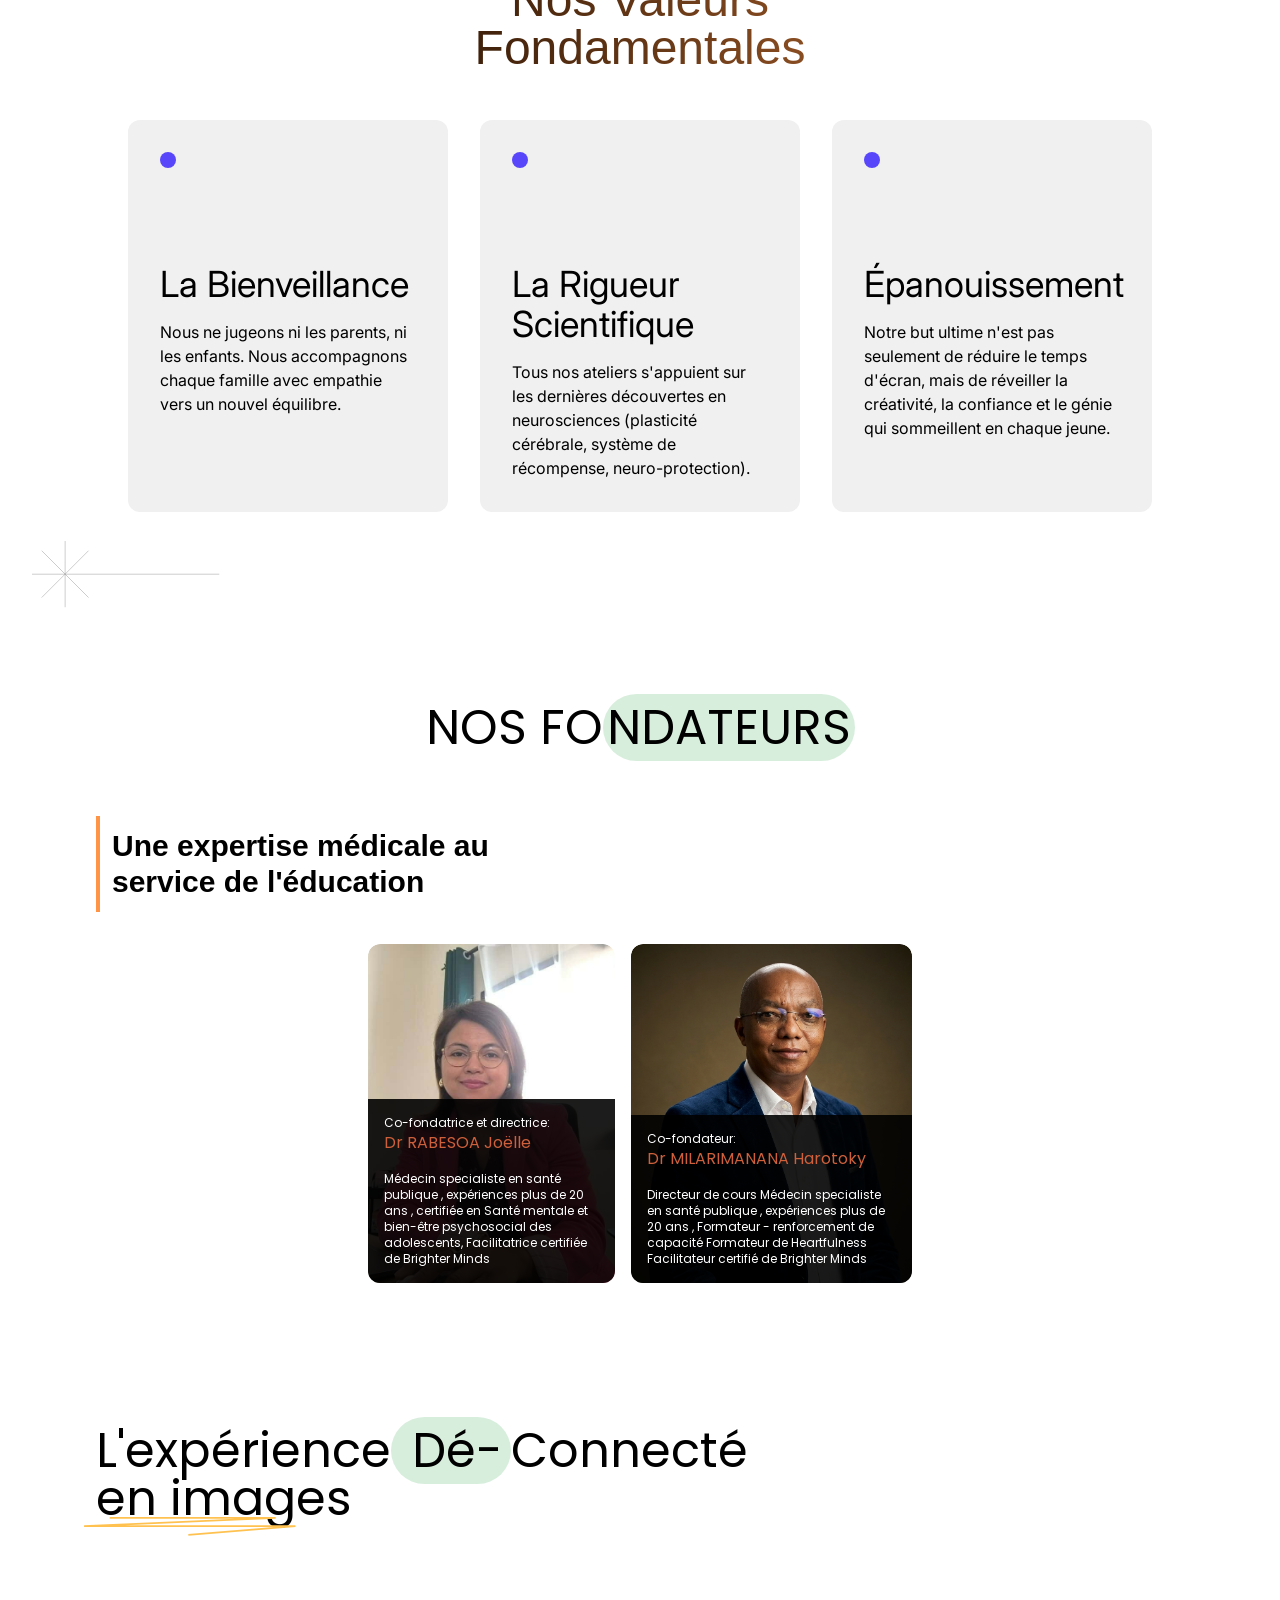
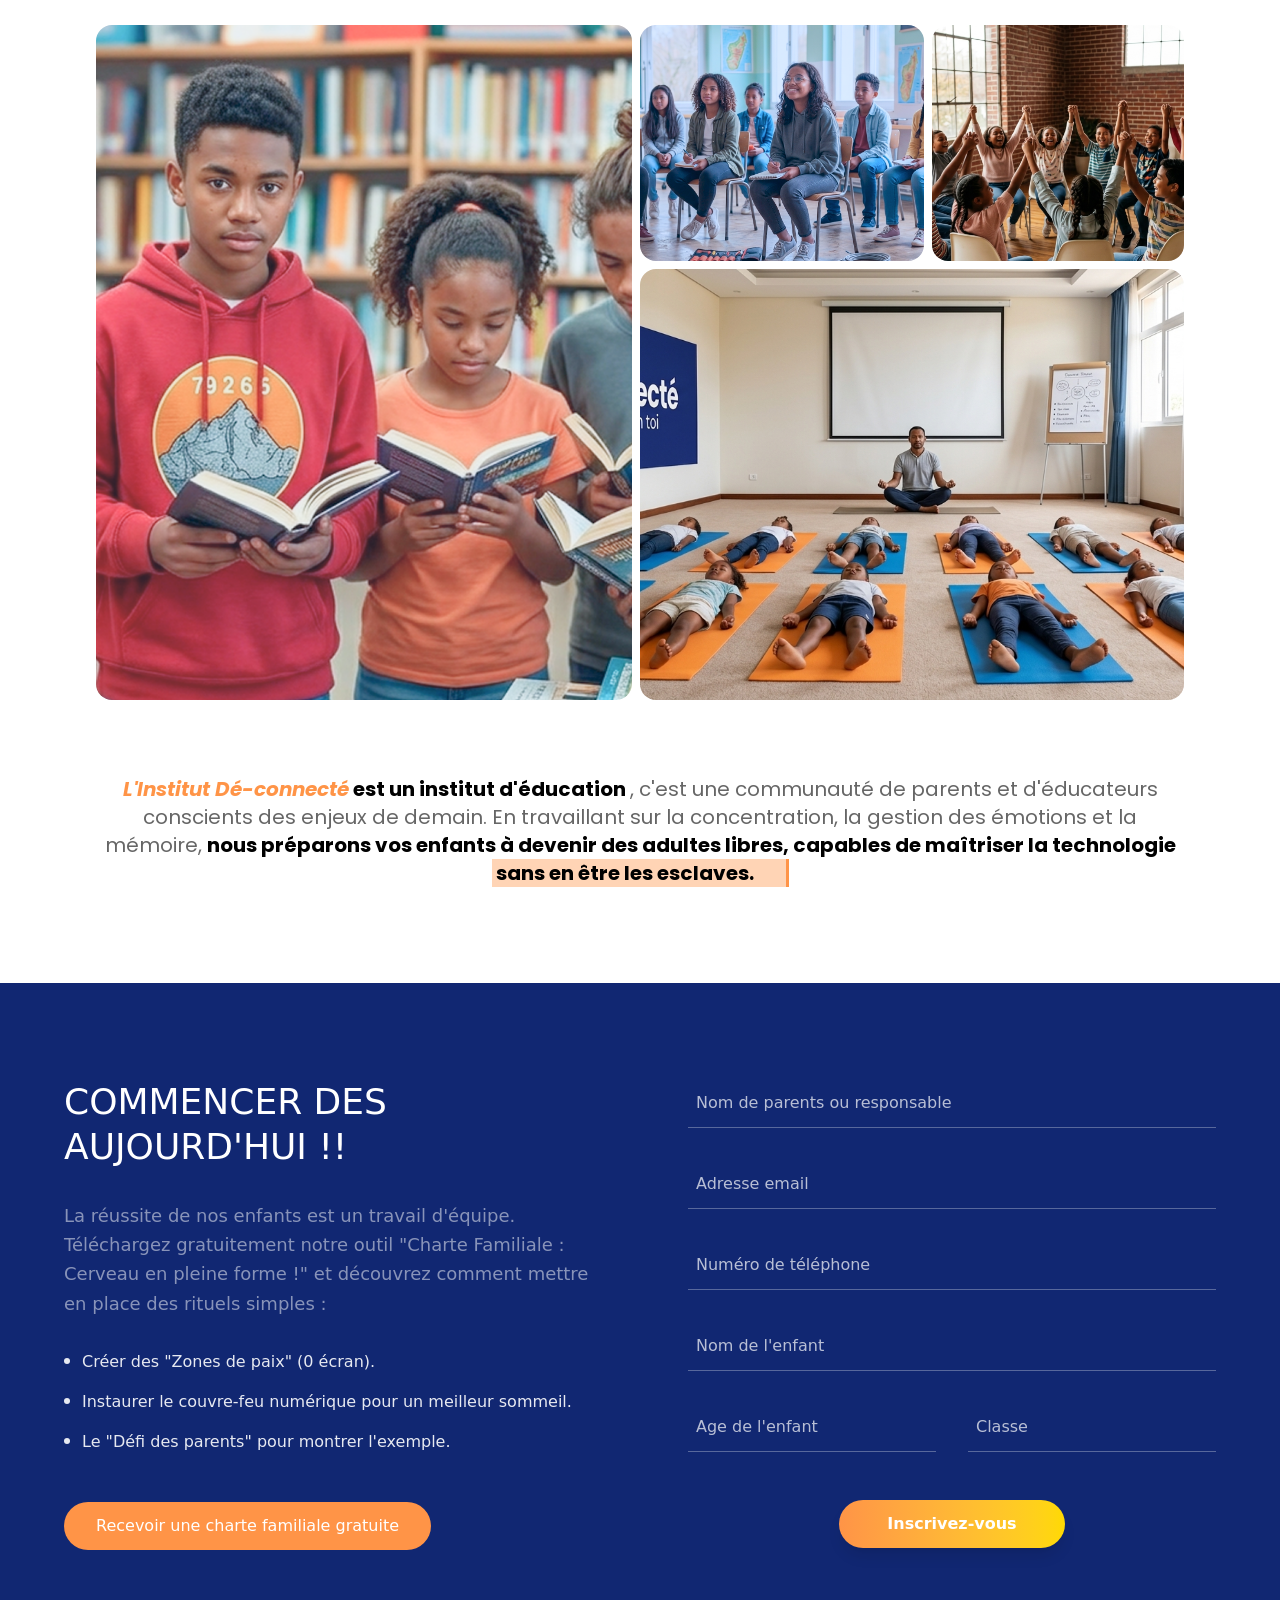
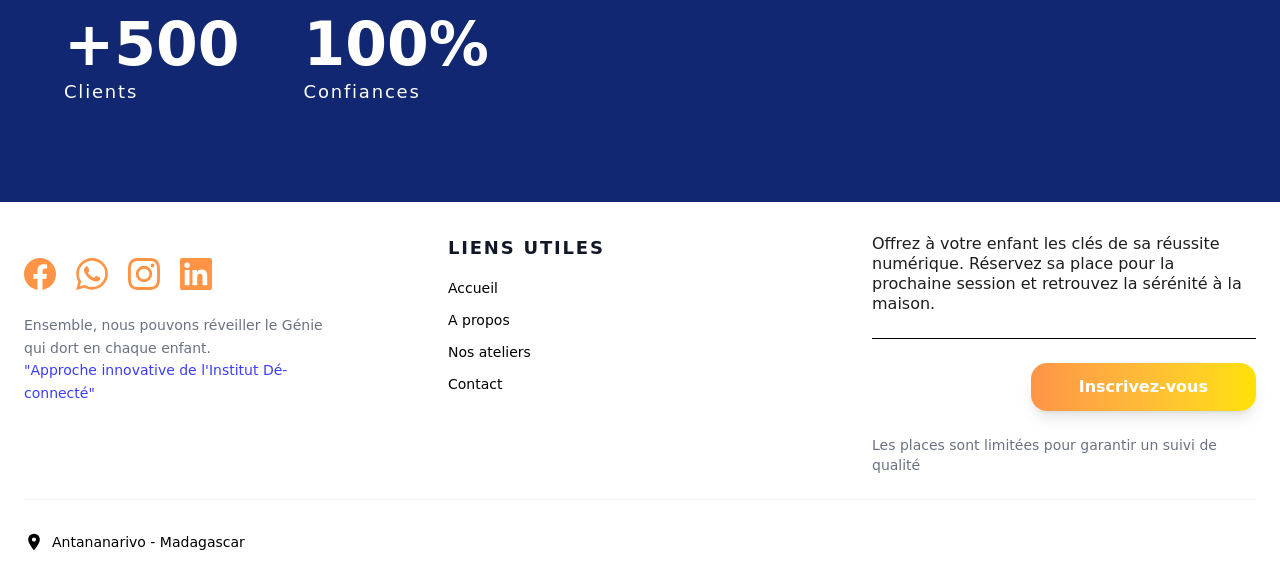
==== commit 633c1c5a: "MODIFIÉ IMAGES" ====
--- a/a-propos/index.html
+++ b/a-propos/index.html
@@ -408,17 +408,18 @@
 
 
         <div
-            class="flex justify-center mx-auto w-full sm:w-21/24 md:w-18/24 gap-4 py-8 flex-col sm:flex-row text-white text-sm md:text-base ">
+            class="flex justify-center mx-auto w-6/8 md:w-4/8 gap-4 py-8 flex-col sm:flex-row text-white text-sm md:text-base ">
 
 
             <div class=" relative grow rounded-xl overflow-hidden font-poppins" data-aos="fade-zoom-in"
                 data-aos-duration="2000">
                 <img class="w-full h-full object-cover rounded-xl" src="./images/MS7nySsP.jpeg">
-                <div class="absolute bottom-0 left-0 w-full bg-[rgba(0,0,0,0.89)] p-4   min-h-[50%] ">
+                <div class="py-1 md:py-12 xl:py-1"></div>
+                <div class="absolute bottom-0 left-0 w-full bg-[rgba(0,0,0,0.89)] p-4 text-xs  ">
                     <p>
                         Co-fondatrice et directrice:
                     </p>
-                    <p class="text-[#CE603B] text-base md:text-xl lg:text-2xl">
+                    <p class="text-[#CE603B] text-base ">
                         Dr RABESOA Joëlle
                     </p>
                     <div class="p-2"></div>
@@ -434,11 +435,12 @@
             <div class=" relative grow  rounded-xl overflow-hidden font-poppins" data-aos="fade-zoom-in"
                 data-aos-duration="2000" data-aos-delay="500">
                 <img class="w-full h-full object-cover rounded-xl" src="./images/Haritoky.png">
-                <div class="absolute bottom-0 left-0 w-full bg-[rgba(0,0,0,0.89)] p-4   min-h-[50%]  ">
+                <div class="py-1 md:py-12 xl:py-1"></div>
+                <div class="absolute bottom-0 left-0 w-full bg-[rgba(0,0,0,0.89)] p-4 text-xs    ">
                     <p>
                         Co-fondateur:
                     </p>
-                    <p class="text-[#CE603B] text-base md:text-xl lg:text-2xl">
+                    <p class="text-[#CE603B] text-base ">
                         Dr MILARIMANANA Harotoky
                     </p>
                     <div class="p-2"></div>
@@ -561,7 +563,7 @@
             data-aos="fade-zoom-in" data-aos-duration="2000">
             <strong class="font-bold text-black">
                 <em class="text-[#FF9447]"> L'Institut Dé-connecté</em>
-                n'est pas qu'un centre de formation
+                est un institut d'éducation
             </strong>
             , c'est une communauté de parents et d'éducateurs conscients des enjeux
             de demain. En travaillant sur la concentration, la gestion des émotions
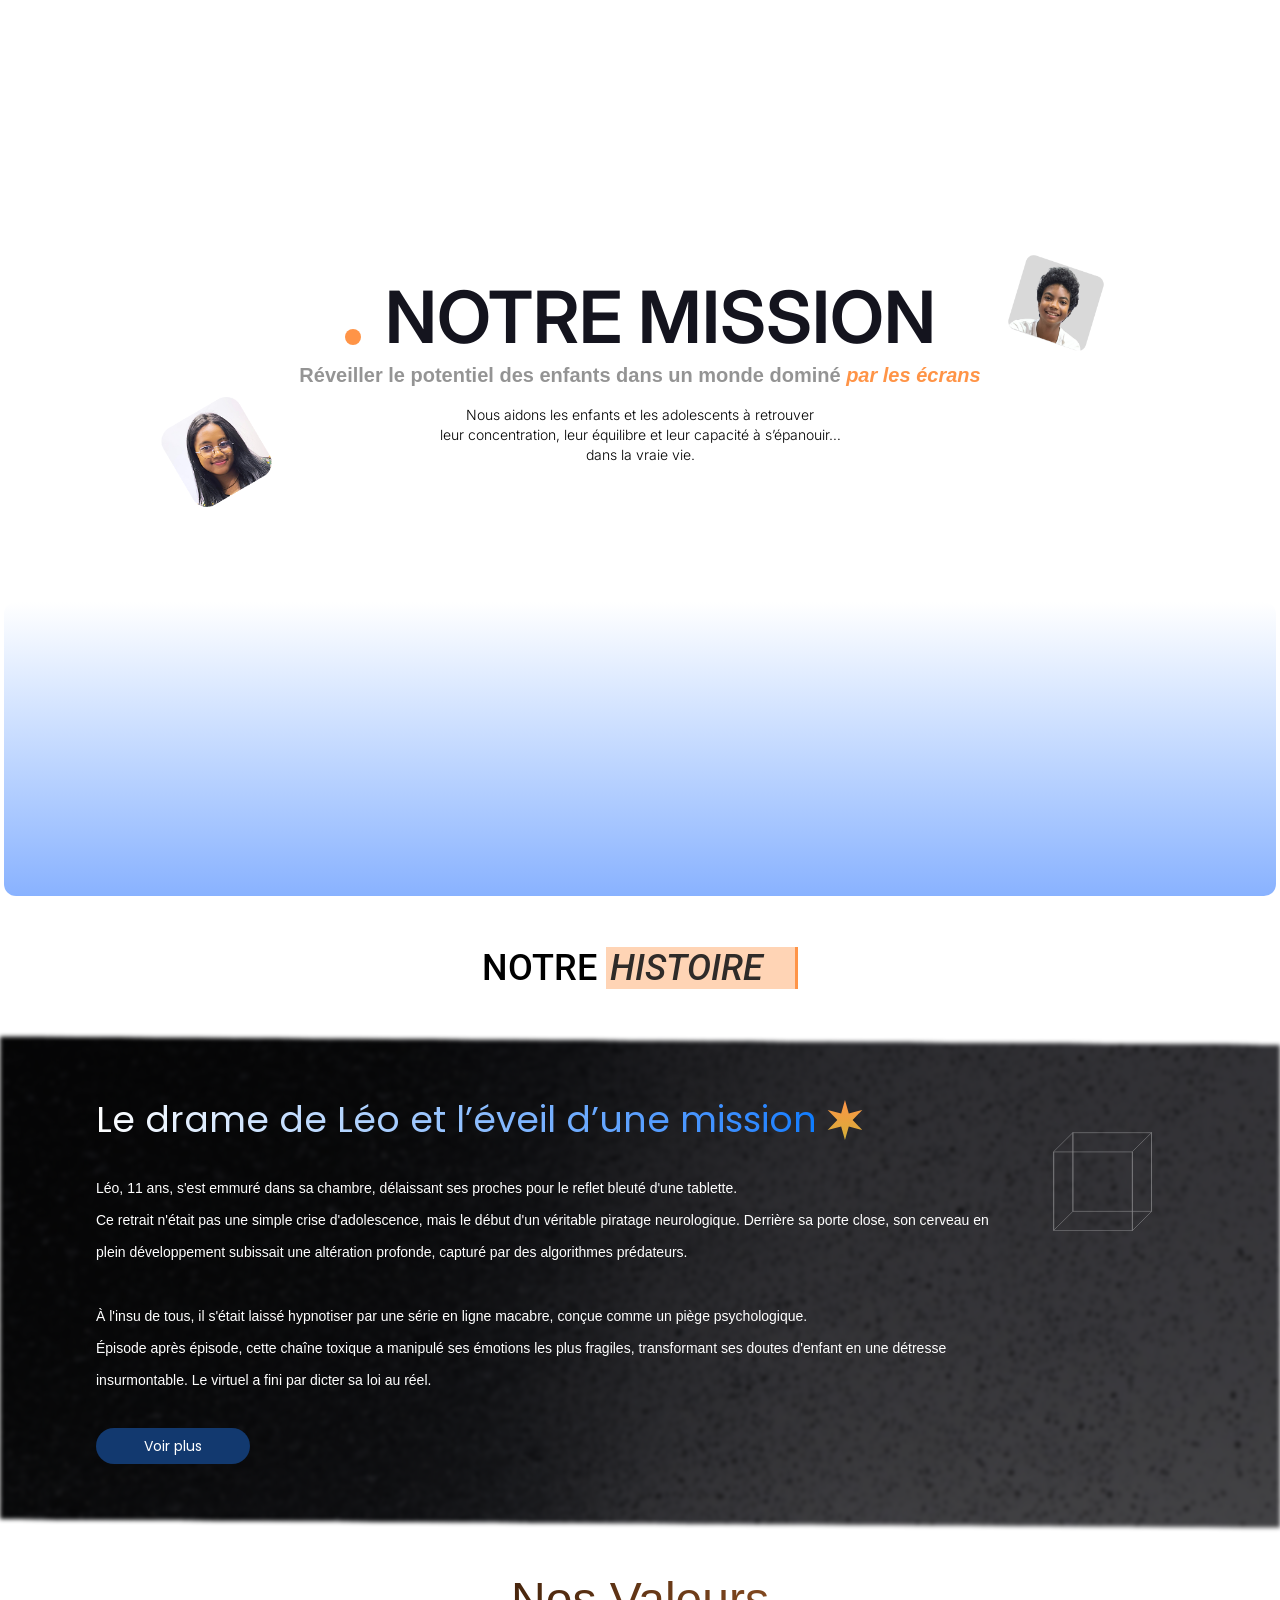
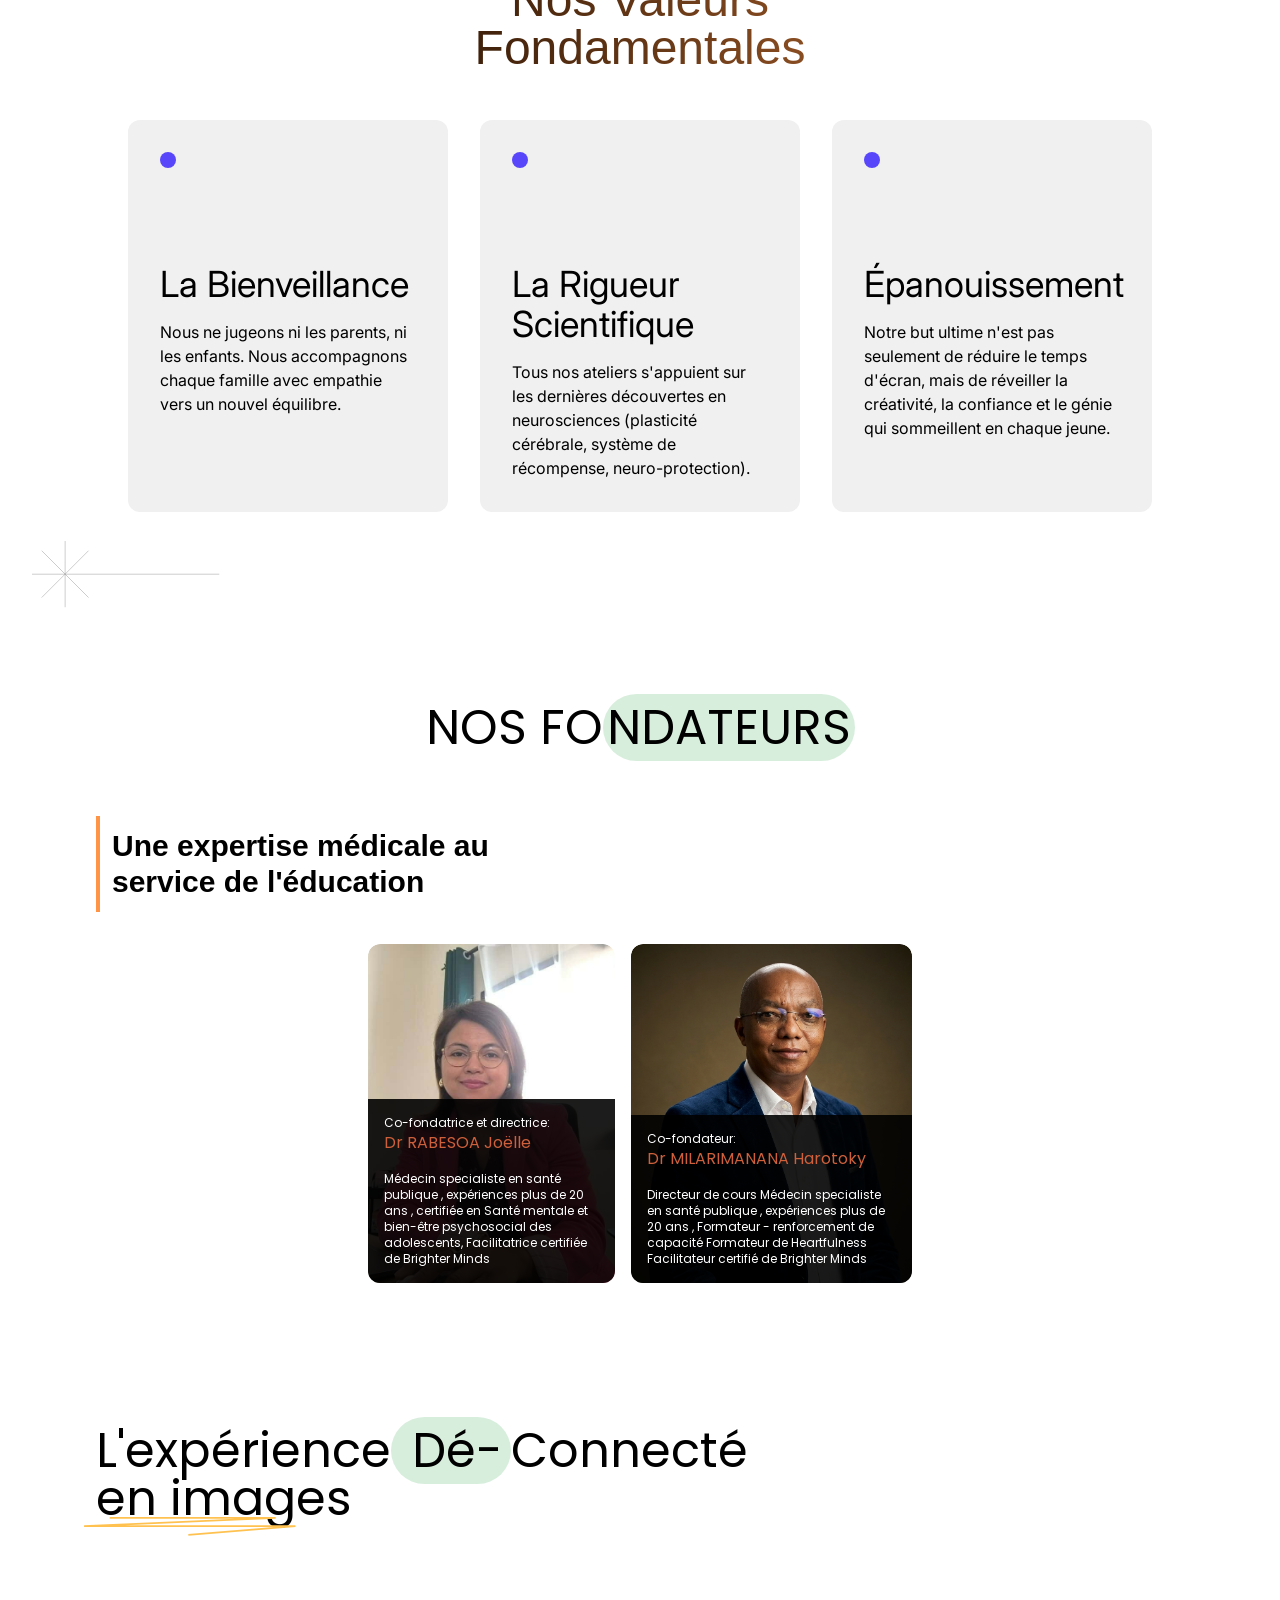
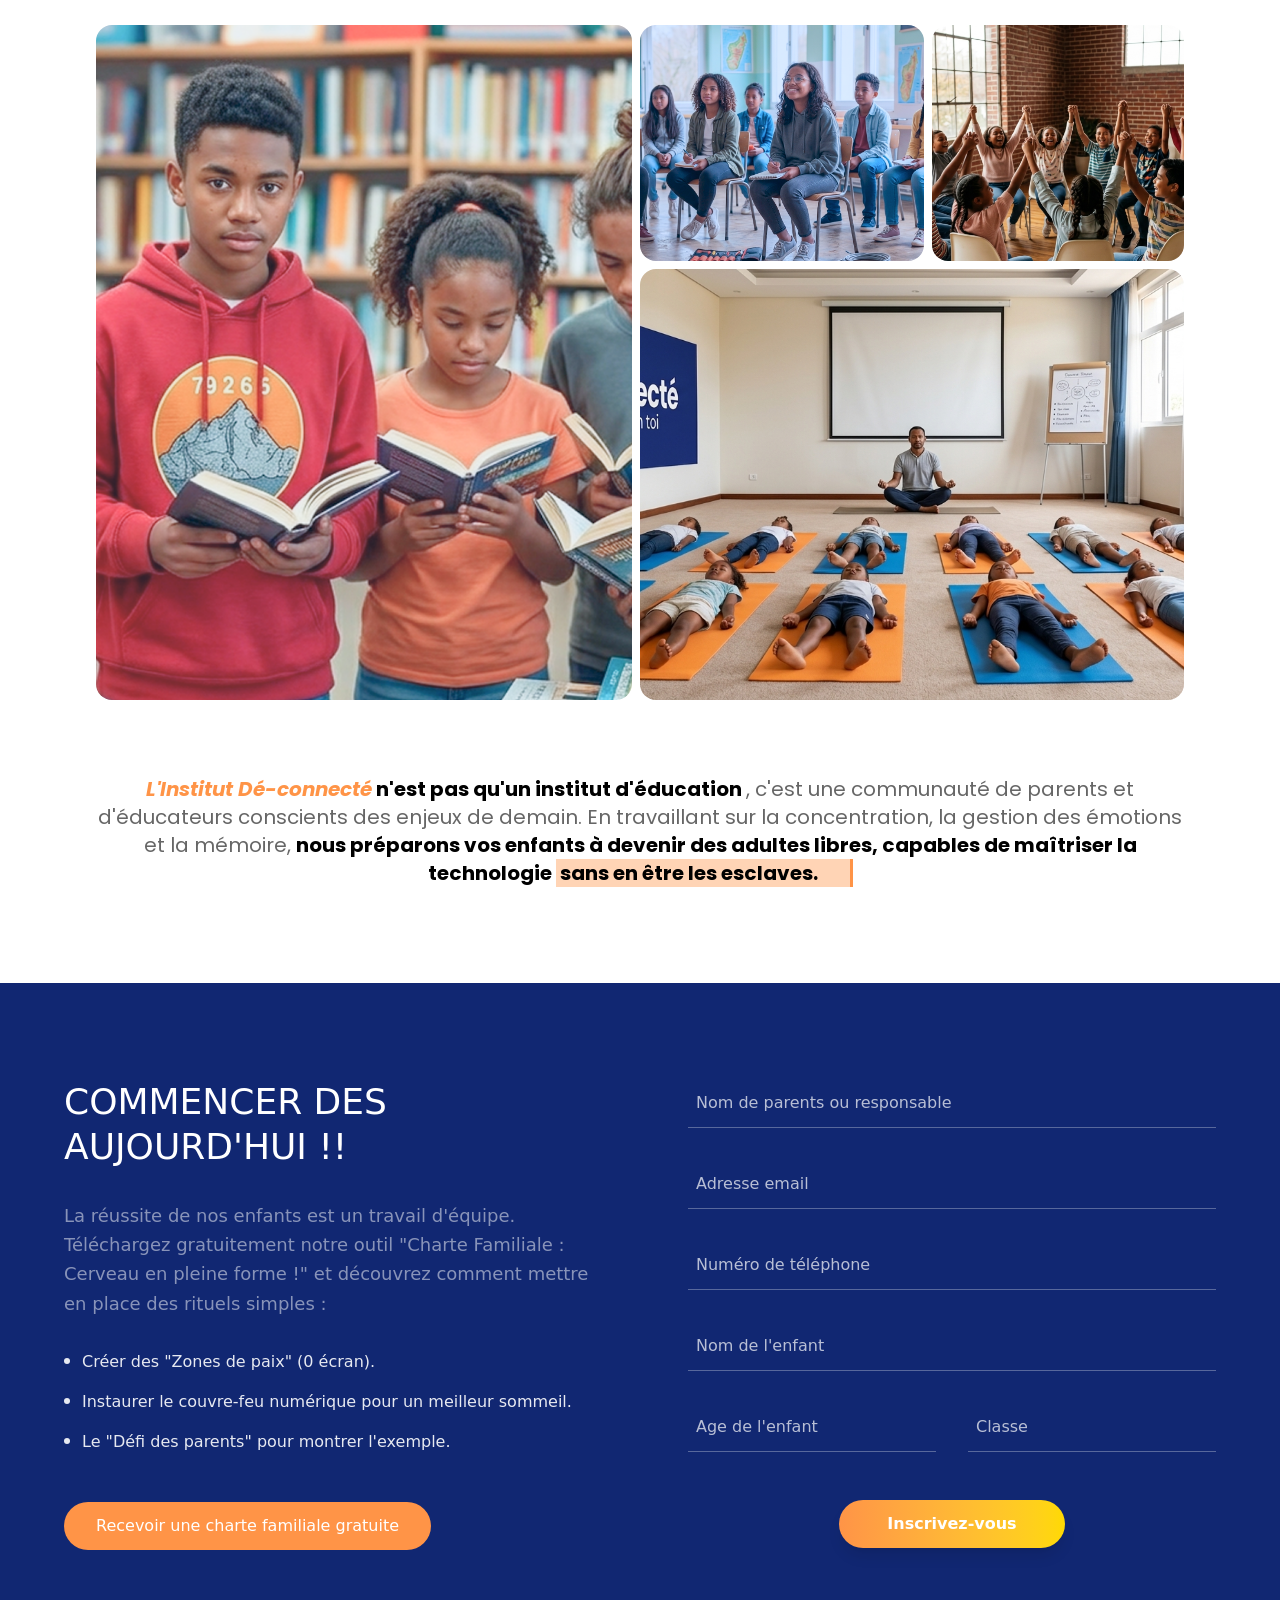
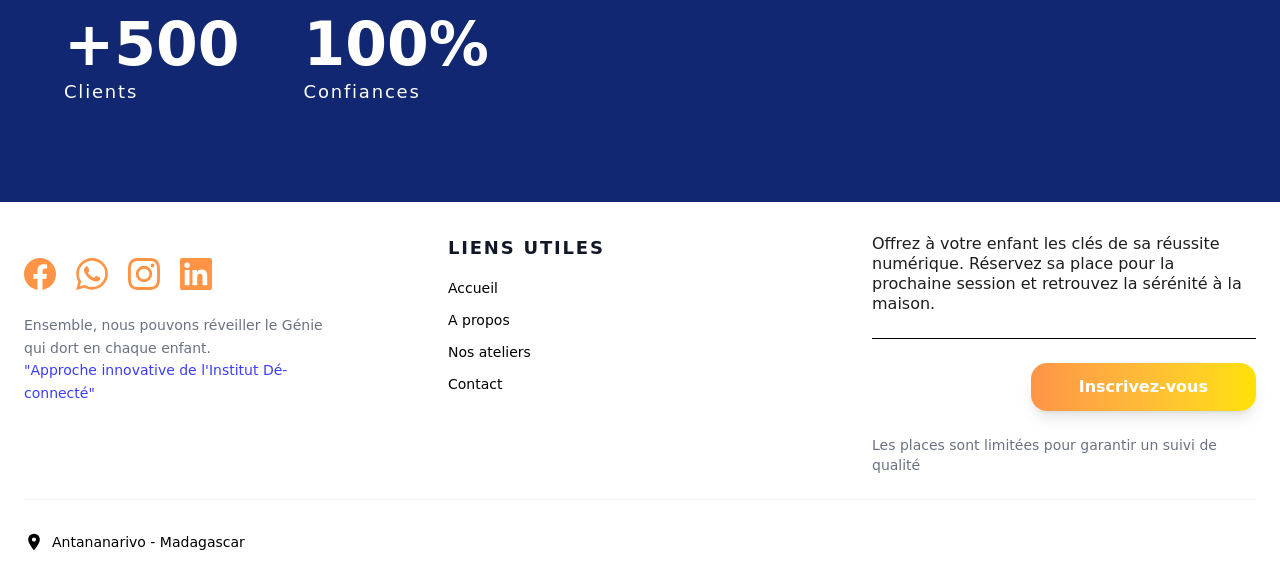
==== commit 6241c9da: "Othographe" ====
--- a/a-propos/index.html
+++ b/a-propos/index.html
@@ -563,7 +563,7 @@
             data-aos="fade-zoom-in" data-aos-duration="2000">
             <strong class="font-bold text-black">
                 <em class="text-[#FF9447]"> L'Institut Dé-connecté</em>
-                est un institut d'éducation
+                n'est pas qu'un institut d'éducation
             </strong>
             , c'est une communauté de parents et d'éducateurs conscients des enjeux
             de demain. En travaillant sur la concentration, la gestion des émotions
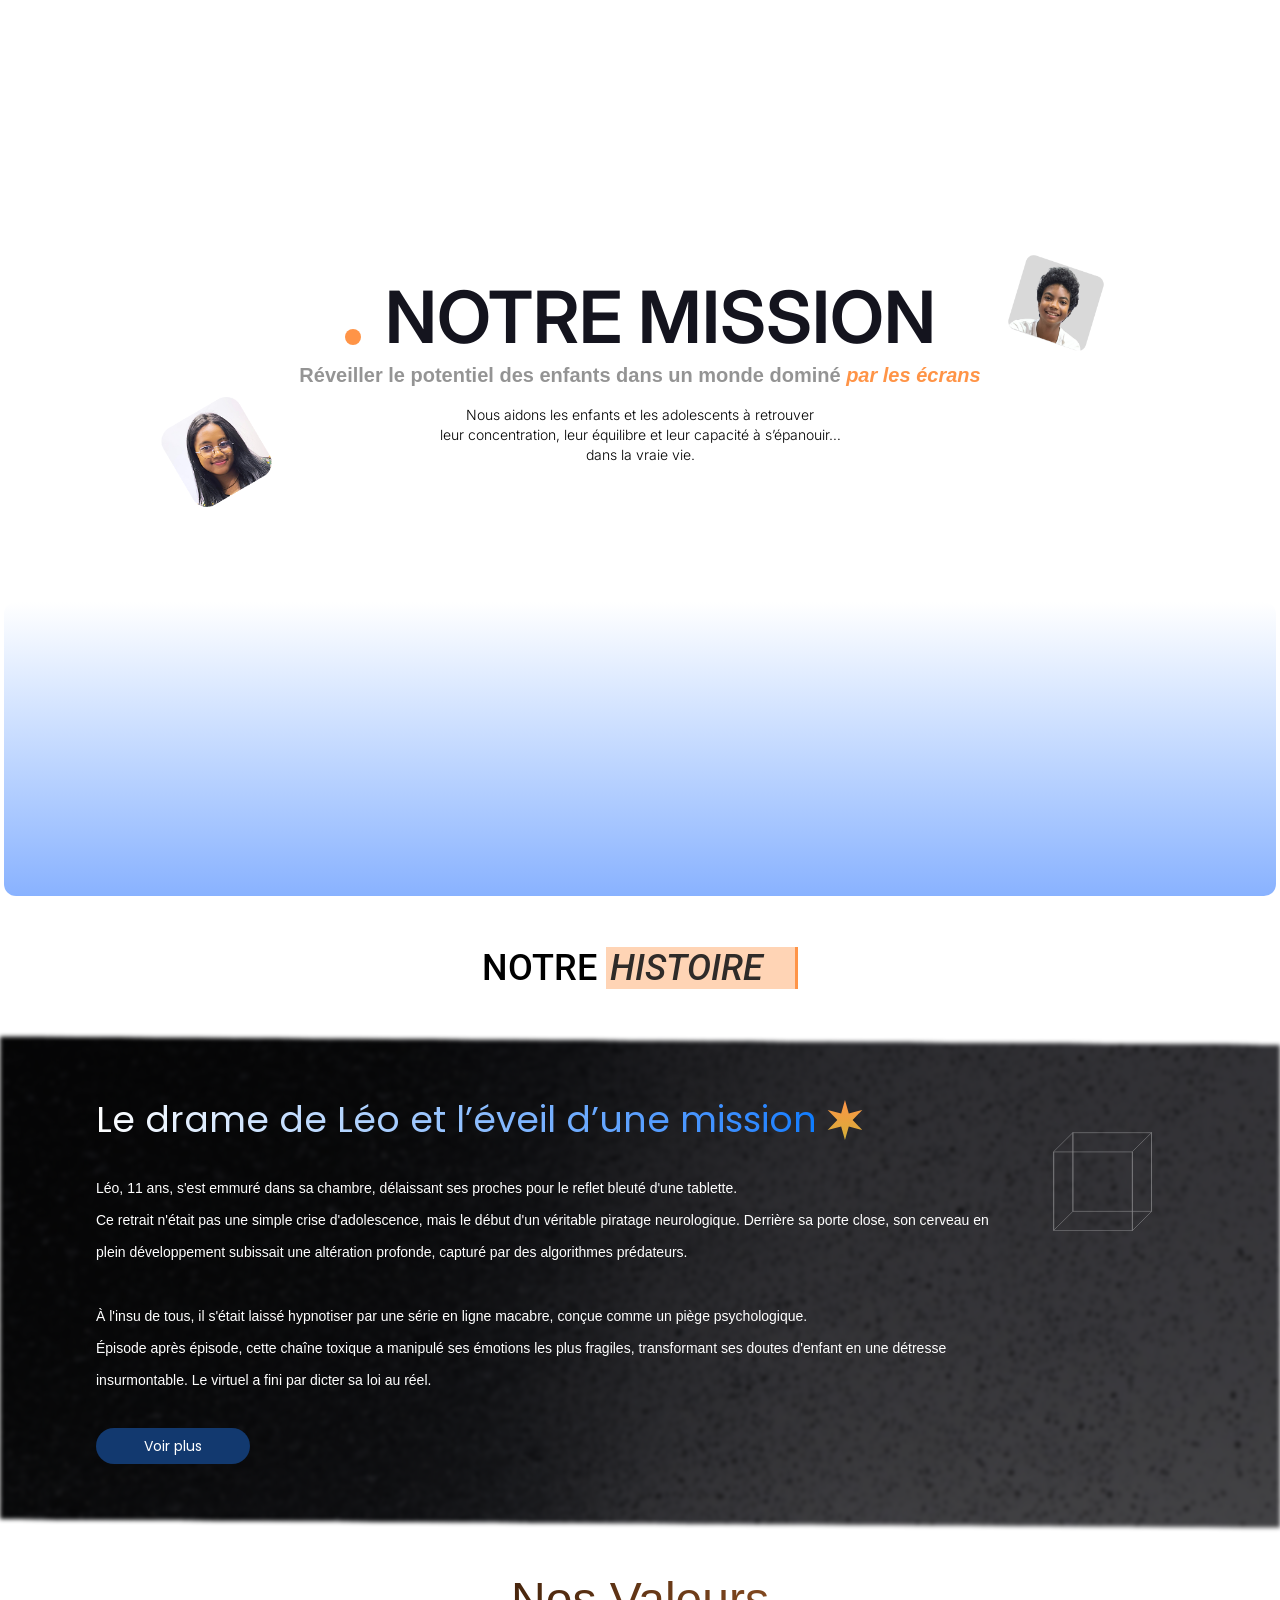
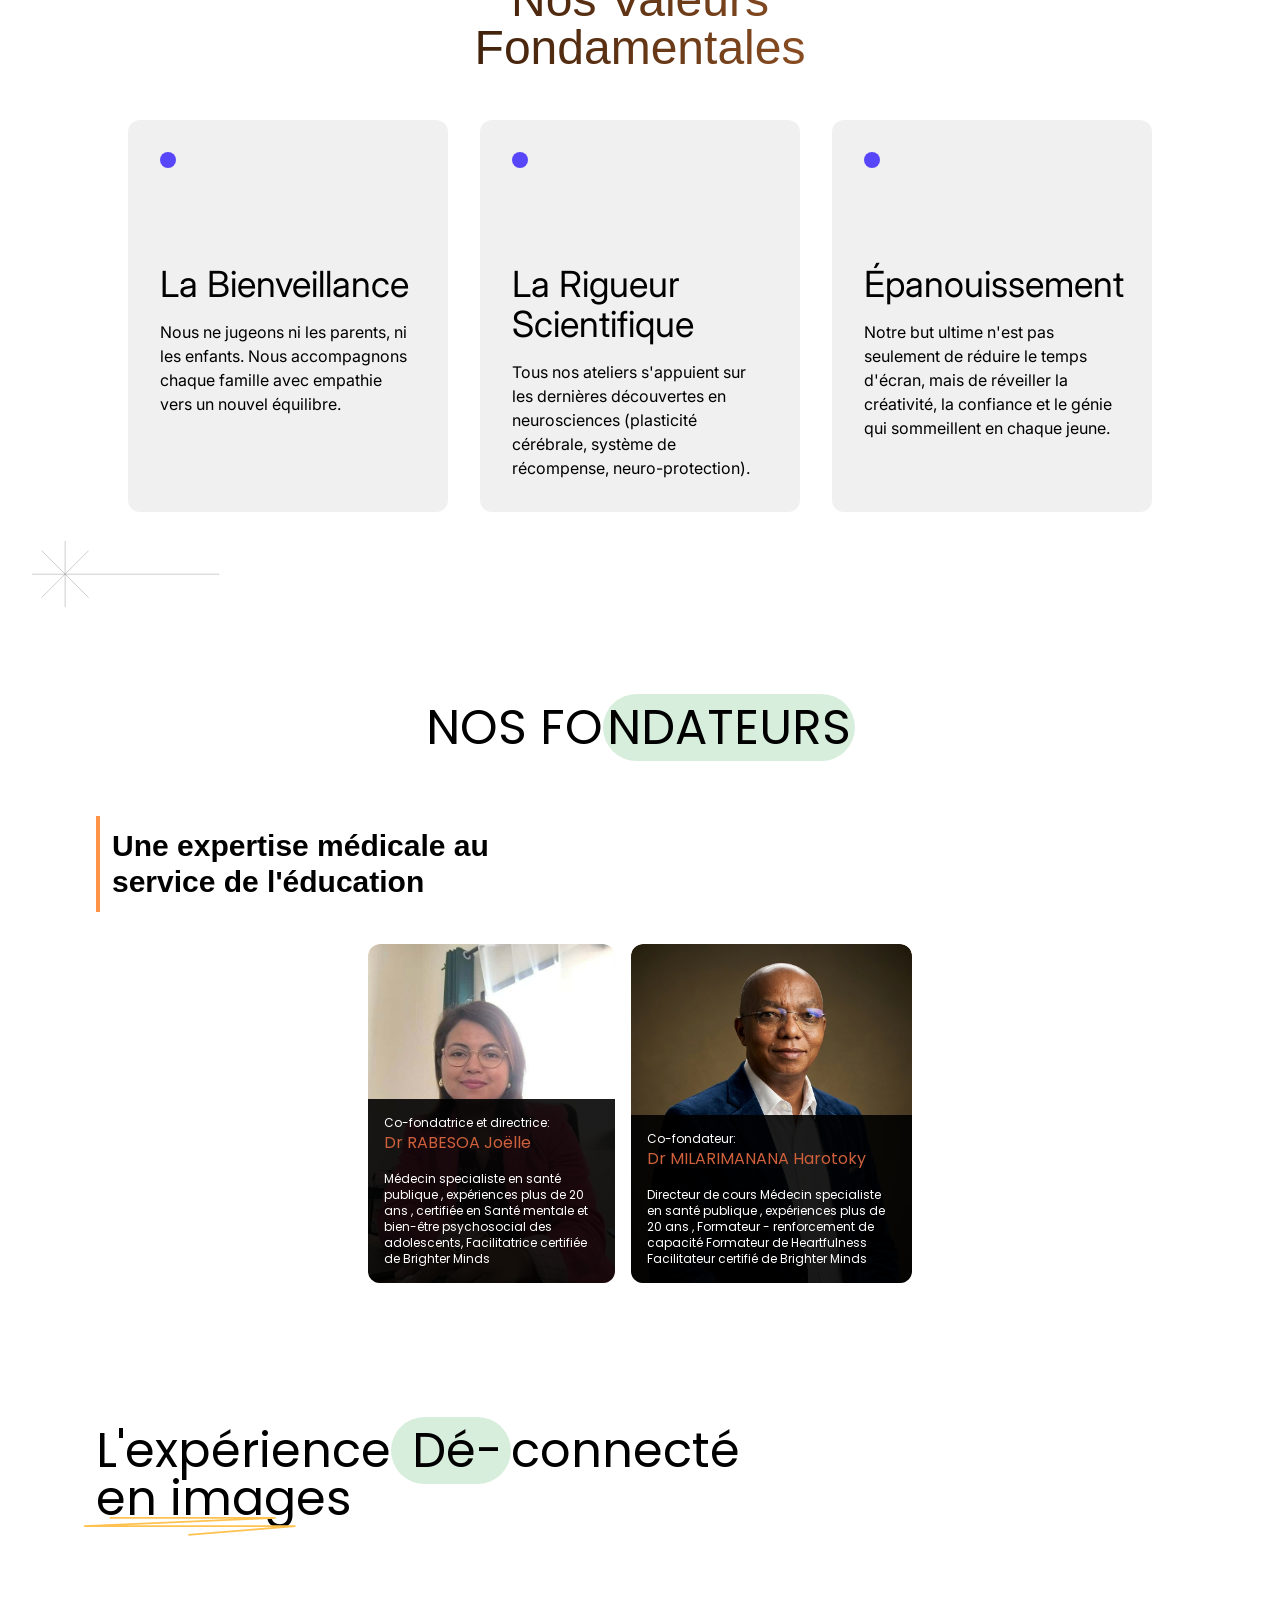
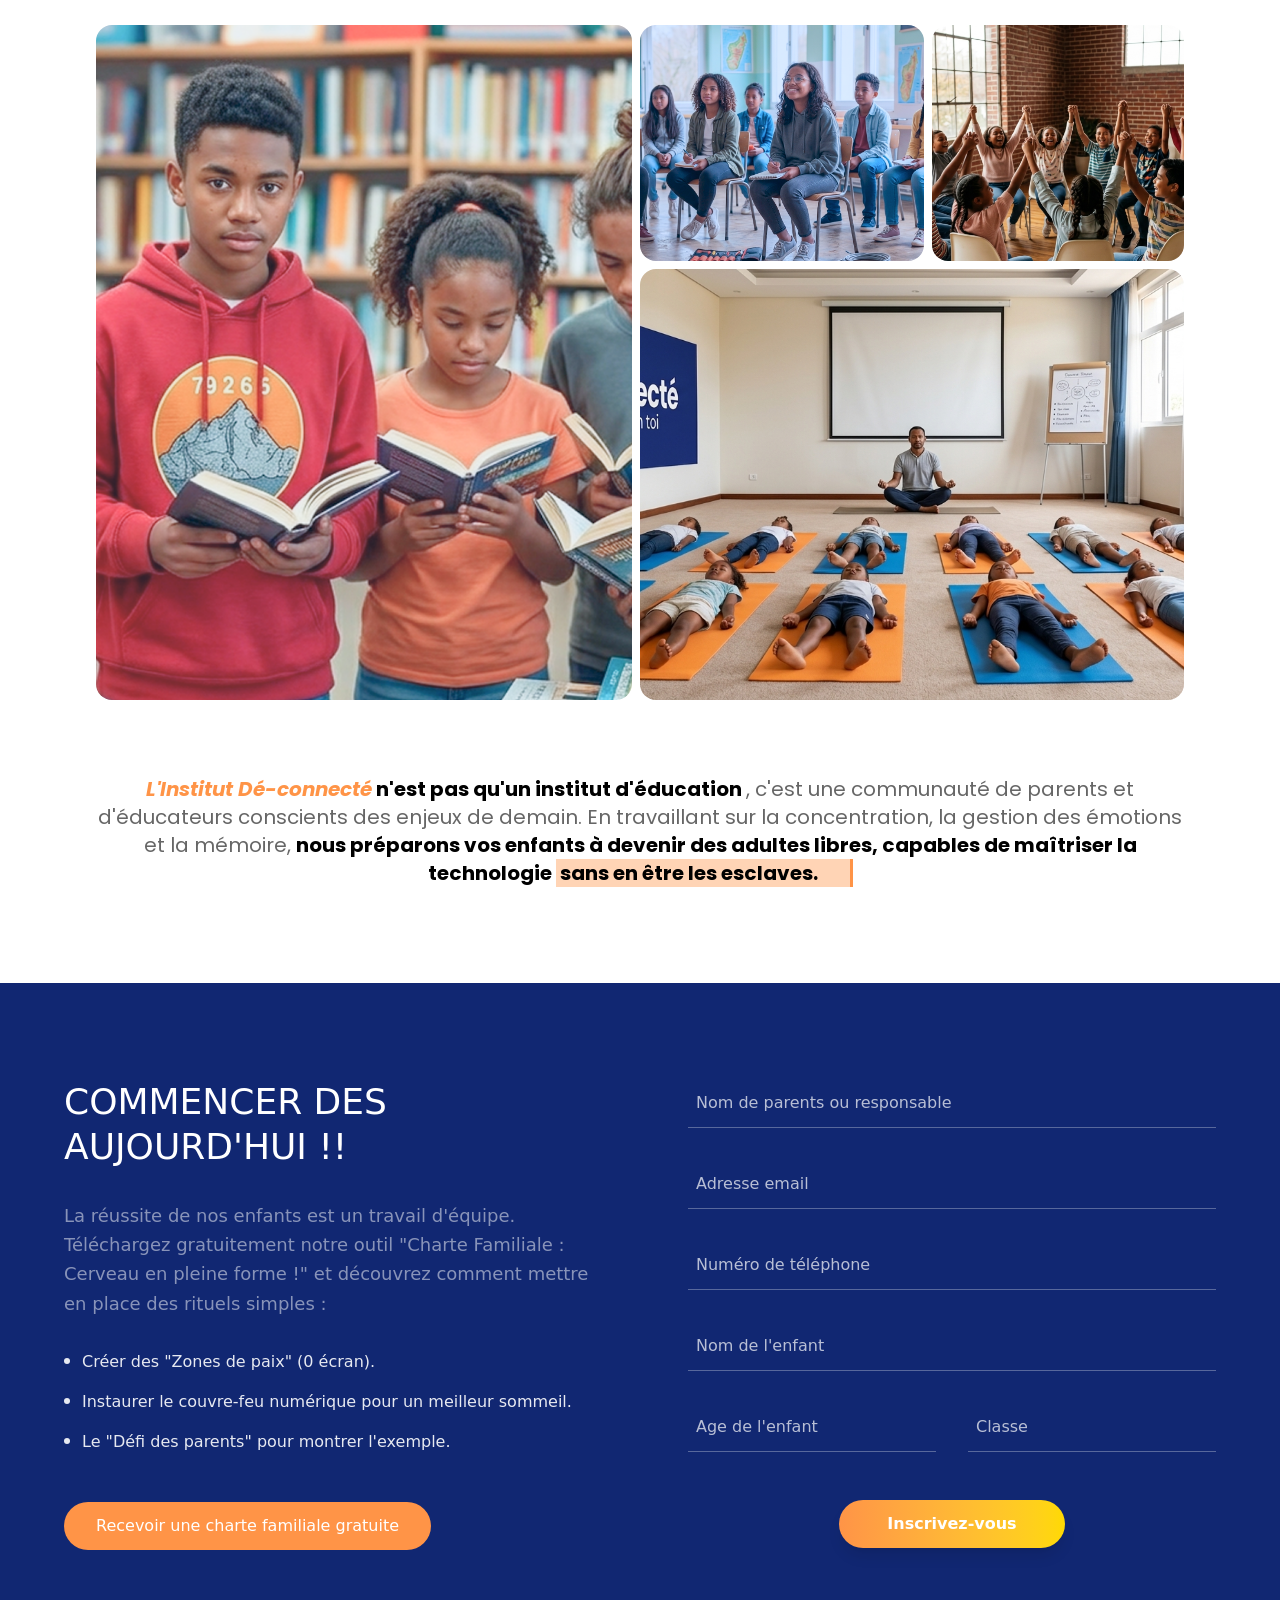
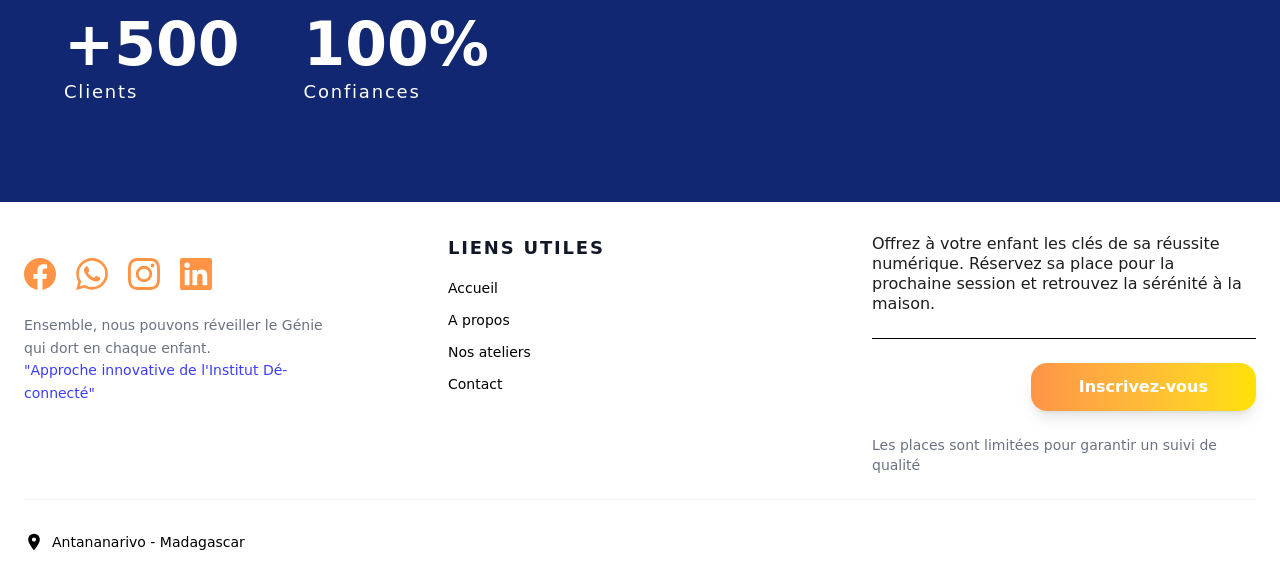
==== commit 3bf70b6d: "Orthographe" ====
--- a/a-propos/index.html
+++ b/a-propos/index.html
@@ -468,7 +468,7 @@
     <section class="flex flex-col px-6 sm:px-12 lg:px-24 min-h-[100vh] max-h-[100vh] font-poppins h-[100vh]" id="blog">
         <h1 class="block text-3xl h-[22vh] sm:text-4xl lg:text-5xl font-poppins text-black" data-aos="fade-right"
             data-aos-duration="1000">
-            L'expérience<span class="bg-[#D7EEDD] rounded-full px-2"> Dé-</span>Connecté <br>
+            L'expérience<span class="bg-[#D7EEDD] rounded-full px-2"> Dé-</span>connecté <br>
             <span class="relative">
                 en imag<svg class="block absolute w-fill -bottom-1 -left-3" viewBox="0 0 372 33" fill="none"
                     xmlns="http://www.w3.org/2000/svg">
@@ -854,4 +854,4 @@
 
 </script>
 
-</html>+</html>
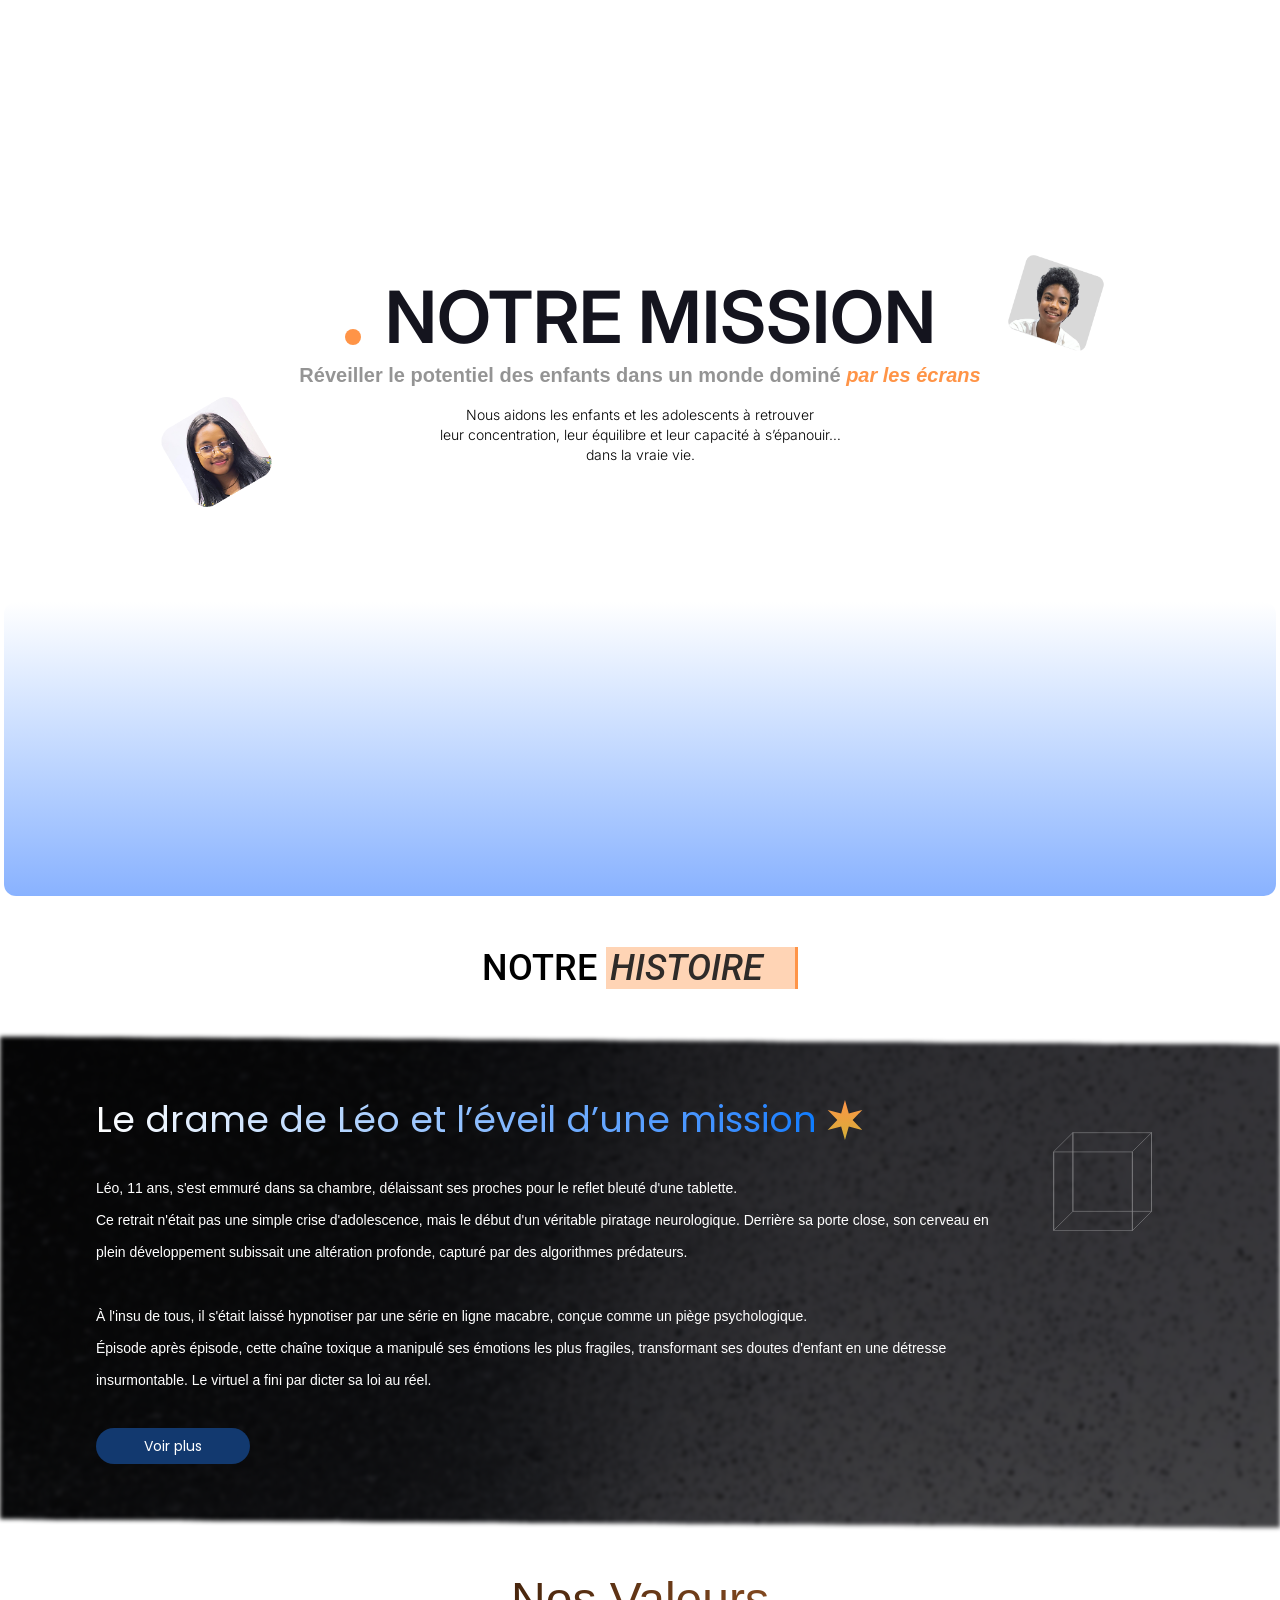
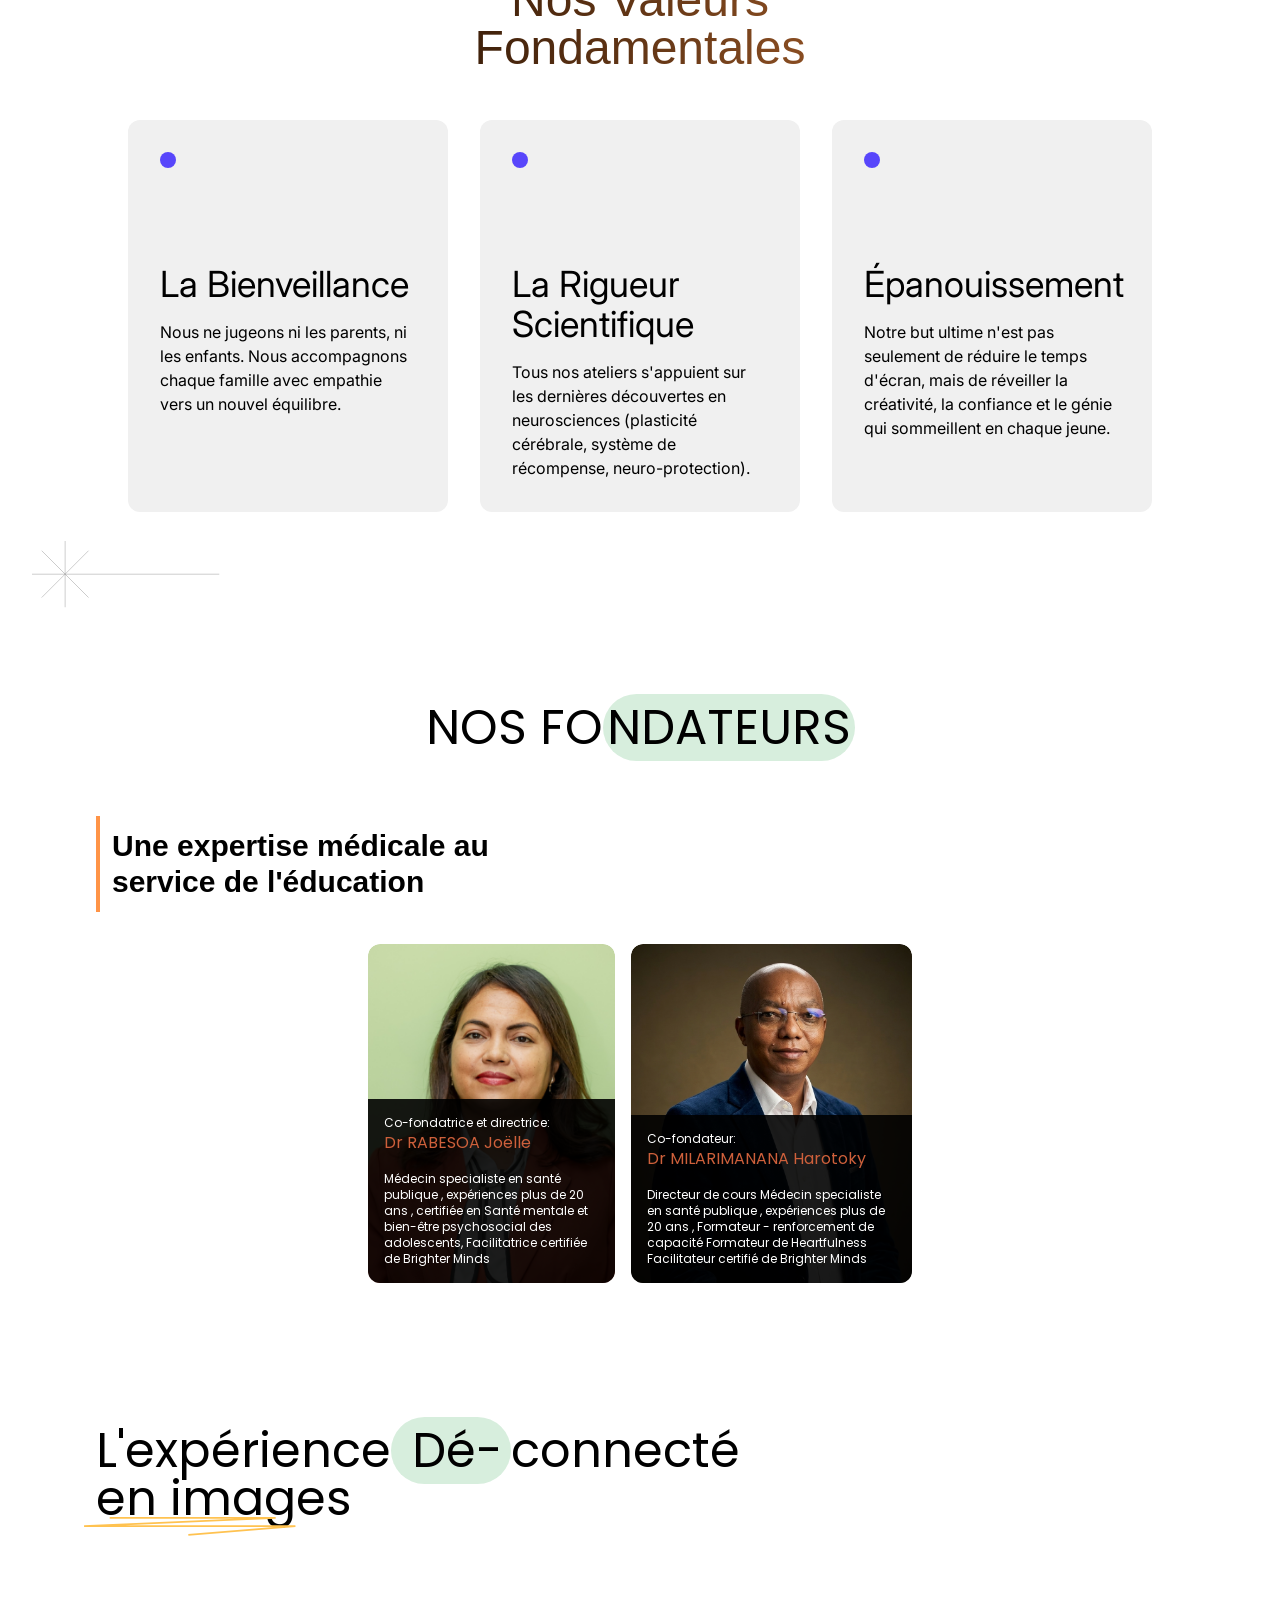
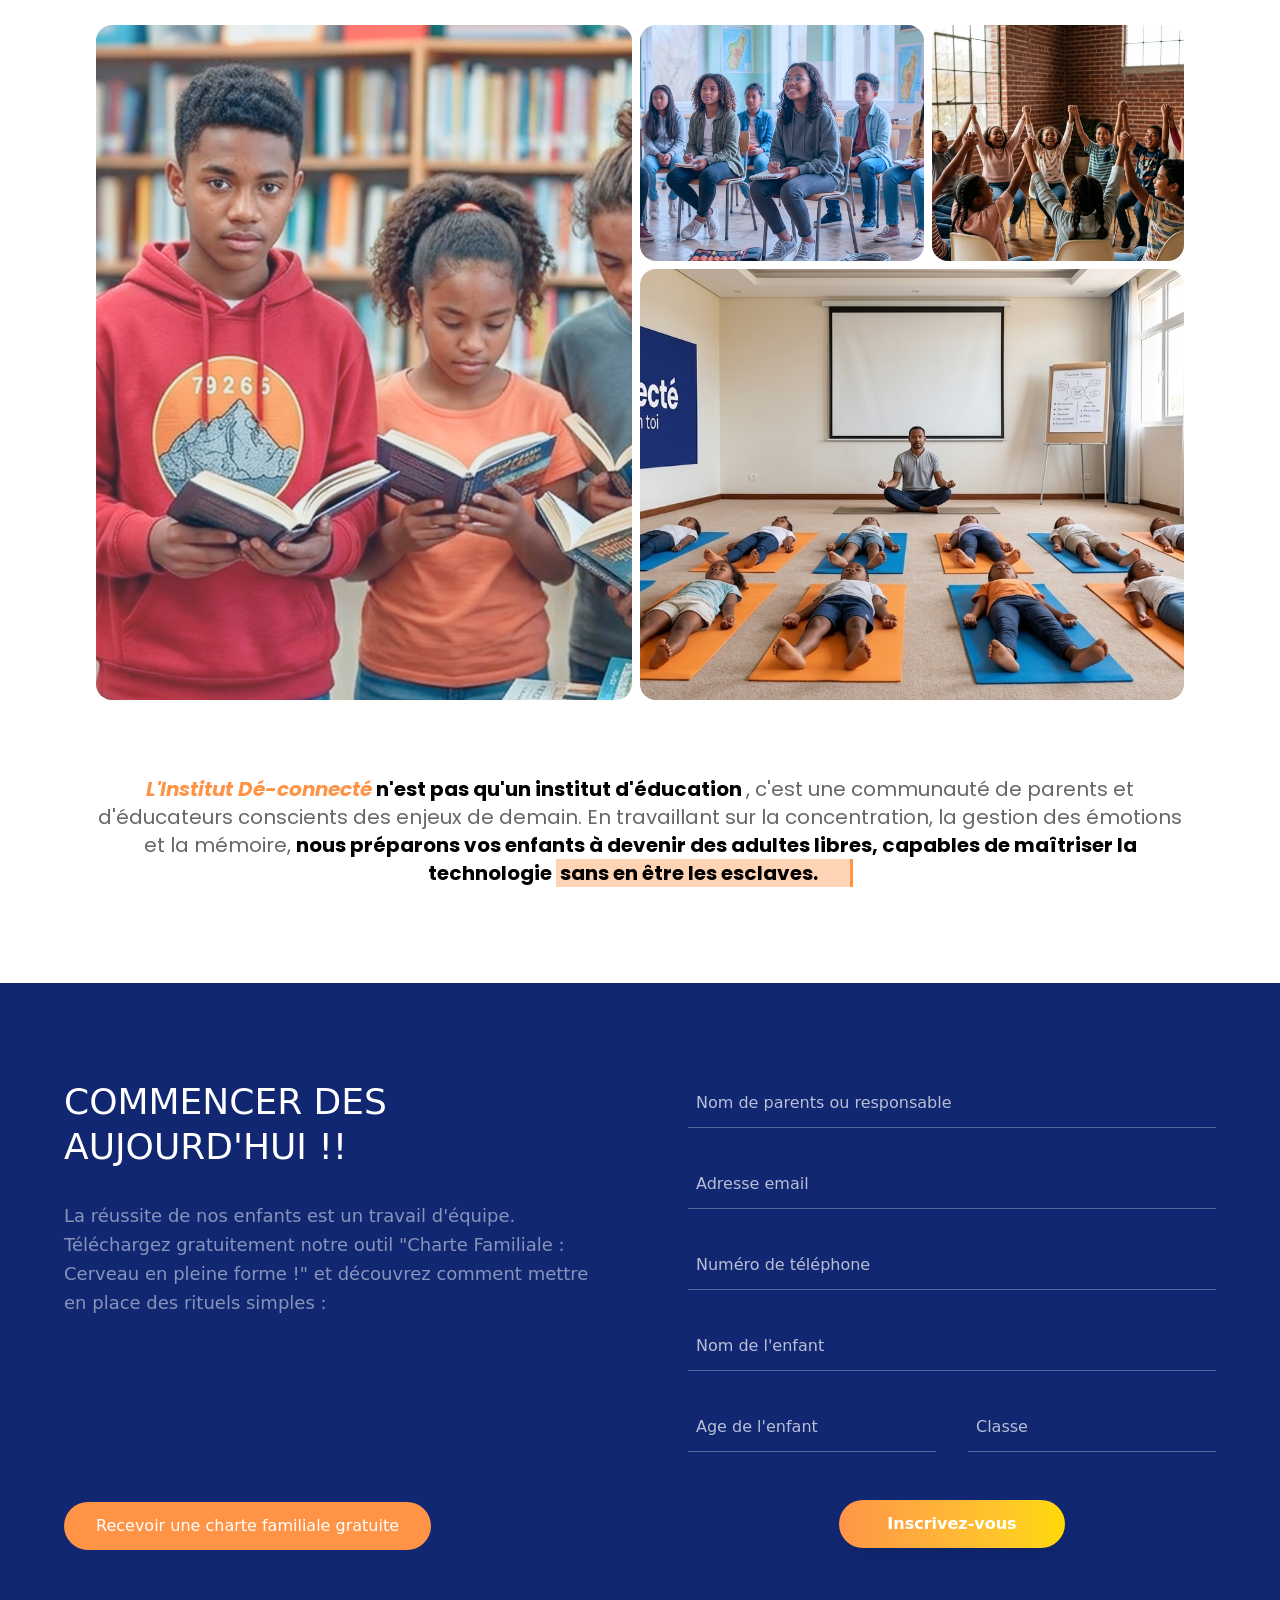
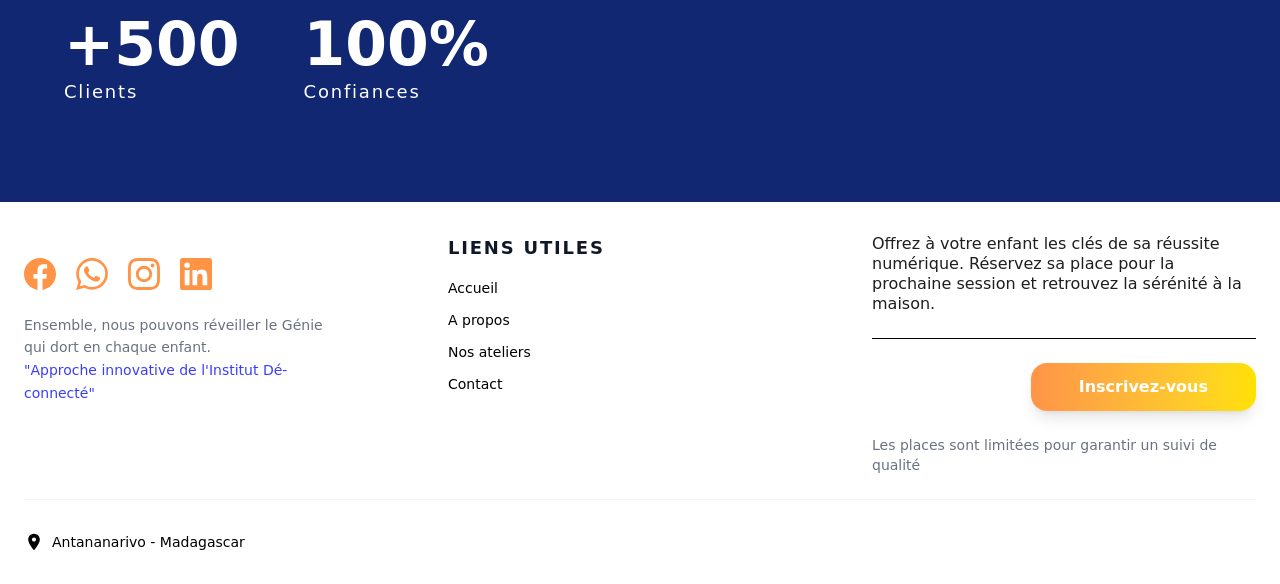
==== commit 89989bc2: "Madame Rabesoa Image" ====
--- a/a-propos/index.html
+++ b/a-propos/index.html
@@ -411,9 +411,10 @@
             class="flex justify-center mx-auto w-6/8 md:w-4/8 gap-4 py-8 flex-col sm:flex-row text-white text-sm md:text-base ">
 
 
-            <div class=" relative grow rounded-xl overflow-hidden font-poppins" data-aos="fade-zoom-in"
+            <div class=" relative w-1/2 rounded-xl overflow-hidden font-poppins" data-aos="fade-zoom-in"
                 data-aos-duration="2000">
-                <img class="w-full h-full object-cover rounded-xl" src="./images/MS7nySsP.jpeg">
+                	<img class="w-full h-full object-cover rounded-xl" src="./images/MadameRabesoa.png">
+                
                 <div class="py-1 md:py-12 xl:py-1"></div>
                 <div class="absolute bottom-0 left-0 w-full bg-[rgba(0,0,0,0.89)] p-4 text-xs  ">
                     <p>
@@ -432,9 +433,10 @@
                     </p>
                 </div>
             </div>
-            <div class=" relative grow  rounded-xl overflow-hidden font-poppins" data-aos="fade-zoom-in"
+            <div class=" relative w-1/2  rounded-xl overflow-hidden font-poppins" data-aos="fade-zoom-in"
                 data-aos-duration="2000" data-aos-delay="500">
-                <img class="w-full h-full object-cover rounded-xl" src="./images/Haritoky.png">
+                	<img class="w-full h-full object-cover rounded-xl" src="./images/Haritoky.png" style="display:block">
+                
                 <div class="py-1 md:py-12 xl:py-1"></div>
                 <div class="absolute bottom-0 left-0 w-full bg-[rgba(0,0,0,0.89)] p-4 text-xs    ">
                     <p>
